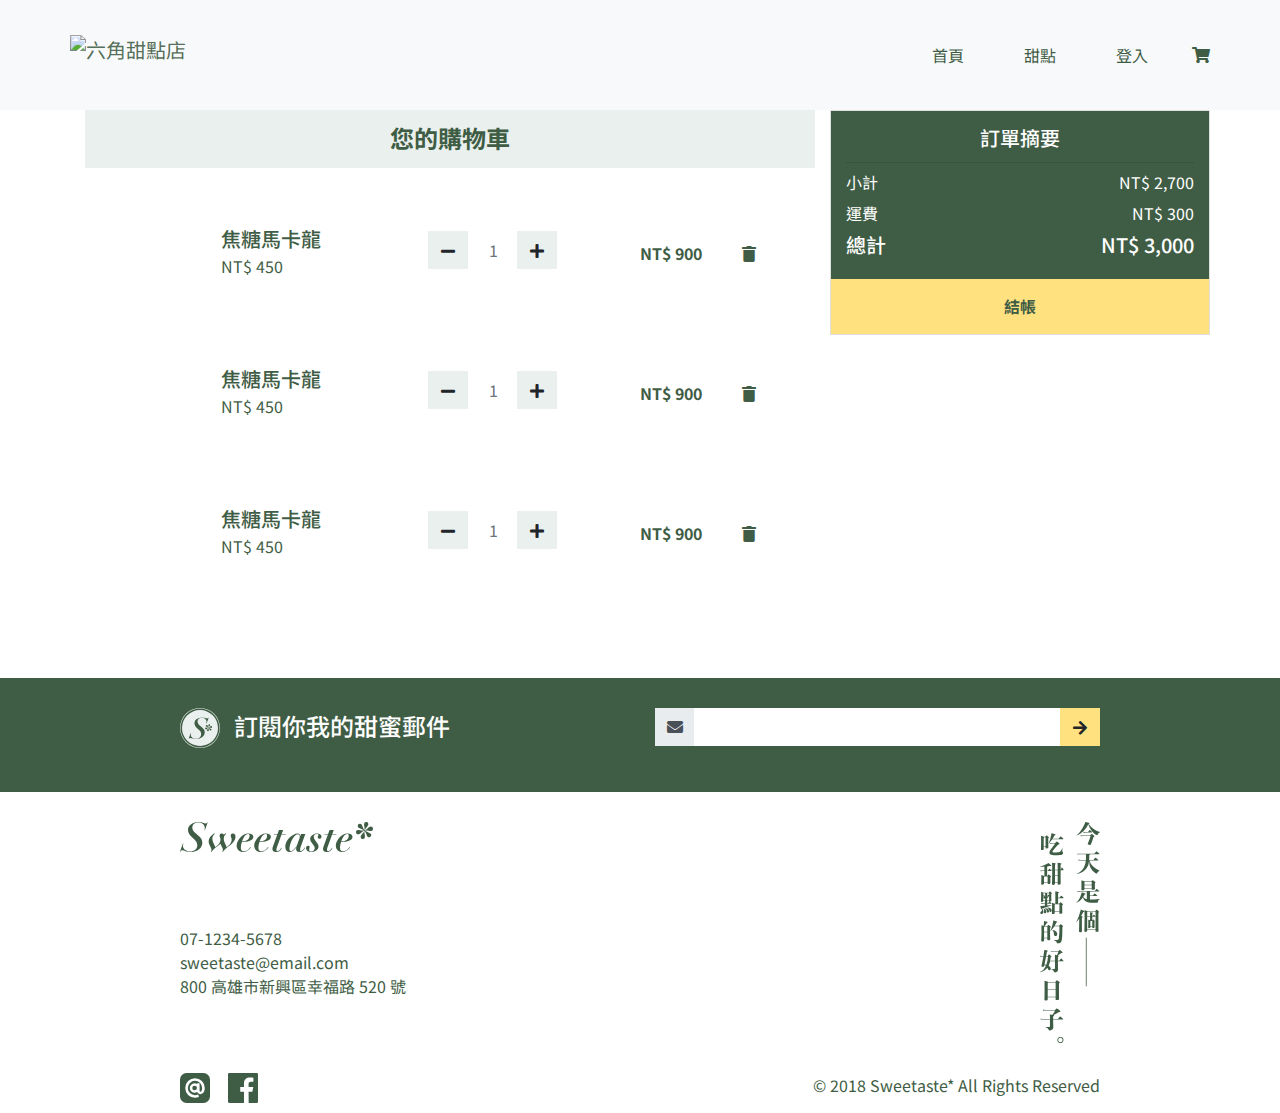
==== cart.html @ ab61f781 "new work" ====
<!DOCTYPE html>
<html lang="en">

<head>
  <meta charset="UTF-8">
  <meta name="viewport" content="width=device-width, initial-scale=1.0">
  <meta http-equiv="X-UA-Compatible" content="ie=edge">
  <title>六角甜點店</title>
  <link rel="stylesheet" href="css/style.css">
  <link rel="stylesheet" href="https://use.fontawesome.com/releases/v5.8.1/css/all.css">
</head>

<body>
  <nav class="navbar navbar-expand-lg navbar-light bg-light">
    <div class="container px-0">
      <h1 class="d-none">六角甜點店</h1>
      <button class="navbar-toggler" type="button" data-toggle="collapse" data-target="#navbarNav"
        aria-controls="navbarNav" aria-expanded="false" aria-label="Toggle navigation">
        <span class="navbar-toggler-icon"></span>
      </button>
      <a class="navbar-brand" href="index.html">
        <img class="d-lg-block d-none" src="https://wcc723.github.io/F2E-PK/images/logo-all-dark.svg" alt="六角甜點店"
          width="220" height="40">
        <img class="d-lg-none" src="img/logo-sm.svg" alt="六角甜點店" height="20">
      </a>
      <a class="text-mainG d-flex align-items-center order-md-1 ml-5" href="cart.html">
        <i class="fas fa-shopping-cart"></i>
      </a>
      <div class="collapse navbar-collapse" id="navbarNav">
        <ul class="navbar-nav ml-auto">
          <li class="nav-item">
            <a class="nav-link" href="index.html">首頁</a>
          </li>
          <li class="nav-item">
            <a class="nav-link" href="dessert.html">甜點</a>
          </li>
          <li class="nav-item">
            <a class="nav-link" href="login.html">登入</a>
          </li>
        </ul>
      </div>
    </div>
  </nav>

  <!-- new thing -->

  <section class="container">
    <div class="row justify-content-center mb-md-60">
      <div class="col-md-8">
        <p class="h4 p-5 bg-mainLight text-mainG text-center"><b>您的購物車</b></p>
        <!-- 商品列 start -->
        <div class="row no-gutters my-30">
          <div class="col-8 col-md-12 col-lg-2">
            <div class="cart-img bgCover" style="background-image: url('https://bit.ly/2zKOP7w');"></div>
          </div>
          <div
            class="col-4 col-md-8 col-lg-6 p-md-5 p-0 flex-wrap flex-md-nowrap d-flex align-items-center justify-content-end justify-content-md-start">
            <div class="mr-md-auto">
              <p class="h5">焦糖馬卡龍</p>
              <p class="m-0">NT$ 450</p>
            </div>
            <div>
              <div class="btn-toolbar mb-3" role="toolbar" aria-label="Toolbar with button groups">
                <div class="btn-group" role="group" aria-label="First group">
                  <button type="button" class="btn btn-mainLight">
                    <i class="fas fa-minus"></i></button>
                  <input type="text" class="form-control text-center" placeholder="1" style="width: 50px;">
                  <button type="button" class="btn btn-mainLight">
                    <i class="fas fa-plus"></i></button>
                </div>
              </div>
            </div>
          </div>
          <div class="col-12 col-md-4 col-lg-4 d-flex justify-content-end justify-content-md-center">
            <div class="row align-items-center">
              <div class="col-12 col-md-9">
                <p class="m-0"><b>NT$ 900</b></p>
              </div>
              <div class="col-md-3 d-none d-md-block">
                <p class="m-0"><i class="fas fa-trash"></i></p>
              </div>
            </div>
          </div>
        </div>
        <!-- 商品列 end -->
        <!-- 商品列 start -->
        <div class="row no-gutters my-30">
          <div class="col-8 col-md-12 col-lg-2">
            <div class="cart-img bgCover" style="background-image: url('https://bit.ly/2zKOP7w');"></div>
          </div>
          <div
            class="col-4 col-md-8 col-lg-6 p-md-5 p-0 flex-wrap flex-md-nowrap d-flex align-items-center justify-content-end justify-content-md-start">
            <div class="mr-md-auto">
              <p class="h5">焦糖馬卡龍</p>
              <p class="m-0">NT$ 450</p>
            </div>
            <div>
              <div class="btn-toolbar mb-3" role="toolbar" aria-label="Toolbar with button groups">
                <div class="btn-group" role="group" aria-label="First group">
                  <button type="button" class="btn btn-mainLight">
                    <i class="fas fa-minus"></i></button>
                  <input type="text" class="form-control text-center" placeholder="1" style="width: 50px;">
                  <button type="button" class="btn btn-mainLight">
                    <i class="fas fa-plus"></i></button>
                </div>
              </div>
            </div>
          </div>
          <div class="col-12 col-md-4 col-lg-4 d-flex justify-content-end justify-content-md-center">
            <div class="row align-items-center">
              <div class="col-12 col-md-9">
                <p class="m-0"><b>NT$ 900</b></p>
              </div>
              <div class="col-md-3 d-none d-md-block">
                <p class="m-0"><i class="fas fa-trash"></i></p>
              </div>
            </div>
          </div>
        </div>
        <!-- 商品列 end -->
        <!-- 商品列 start -->
        <div class="row no-gutters my-30">
          <div class="col-8 col-md-12 col-lg-2">
            <div class="cart-img bgCover" style="background-image: url('https://bit.ly/2zKOP7w');"></div>
          </div>
          <div
            class="col-4 col-md-8 col-lg-6 p-md-5 p-0 flex-wrap flex-md-nowrap d-flex align-items-center justify-content-end justify-content-md-start">
            <div class="mr-md-auto">
              <p class="h5">焦糖馬卡龍</p>
              <p class="m-0">NT$ 450</p>
            </div>
            <div>
              <div class="btn-toolbar mb-3" role="toolbar" aria-label="Toolbar with button groups">
                <div class="btn-group" role="group" aria-label="First group">
                  <button type="button" class="btn btn-mainLight">
                    <i class="fas fa-minus"></i></button>
                  <input type="text" class="form-control text-center" placeholder="1" style="width: 50px;">
                  <button type="button" class="btn btn-mainLight">
                    <i class="fas fa-plus"></i></button>
                </div>
              </div>
            </div>
          </div>
          <div class="col-12 col-md-4 col-lg-4 d-flex justify-content-end justify-content-md-center">
            <div class="row align-items-center">
              <div class="col-12 col-md-9">
                <p class="m-0"><b>NT$ 900</b></p>
              </div>
              <div class="col-md-3 d-none d-md-block">
                <p class="m-0"><i class="fas fa-trash"></i></p>
              </div>
            </div>
          </div>
        </div>
        <!-- 商品列 end -->
      </div>
      <div class="col-md-4 p-0 ">
        <div class="card d-md-block d-none">
          <div class="card-body text-center bg-mainG">
            <h5 class="card-title text-white">訂單摘要</h5>
            <hr>
            <div class="card-text d-flex justify-content-between my-4 text-white">
              <span>小計</span>
              <span>NT$ 2,700</span>
            </div>
            <div class="card-text d-flex justify-content-between my-4 text-white">
              <span>運費</span>
              <span>NT$ 300</span>
            </div>
            <div class="card-text d-flex justify-content-between h5 my-4 text-white">
              <span>總計</span>
              <span>NT$ 3,000</span>
            </div>
          </div>
          <a href="checkout_step1.html" class="btn btn-block btn-mainY text-mainG p-5"><b>結帳</b></a>
        </div>
        <div class="card d-md-none border-light">
          <div class="card-body text-center">
            <h5 class="card-title bg-mainLight p-5">訂單摘要</h5>
            <div class="card-text d-flex justify-content-between my-4 ">
              <span>小計</span>
              <span>NT$ 2,700</span>
            </div>
            <div class="card-text d-flex justify-content-between mt-4 mb-5 ">
              <span>運費</span>
              <span>NT$ 300</span>
            </div>
            <div class="card-text d-flex justify-content-between h5 my-4 ">
              <span>總計</span>
              <span>NT$ 3,000</span>
            </div>
          </div>
          <a href="checkout_step1.html" class="btn btn-mainY p-5">
            <span class="text-mainG h4">結帳</span></a>
        </div>
      </div>
    </div>
  </section>

  <!-- new thing -->

  <section class="bg-mainG py-30">
    <div class="container">
      <div class="row justify-content-center">
        <div class="col-md-5 d-flex align-items-center justify-content-center justify-content-md-start mb-5">
          <img src="img/logo-light.svg" alt="" style="width: 40px;">
          <span class="text-white h4 ml-5">訂閱你我的甜蜜郵件</span>
        </div>
        <div class="col-md-5">
          <div class="input-group mb-3">
            <div class="input-group-prepend">
              <span class="input-group-text" id="basic-addon1">
                <i class="fas fa-envelope"></i>
              </span>
            </div>
            <input type="text" class="form-control">
            <div class="input-group-append">
              <button class="btn btn-mainY" type="button">
                <i class="fas fa-arrow-right"></i>
              </button>
            </div>
          </div>
        </div>
      </div>
    </div>
  </section>
  <footer>
    <div class="container">
      <div class="row py-30 justify-content-center">
        <div class="col-md-5">
          <a href="index.html">
            <img class="mb-60" src="img/footer-lg-dark.svg" alt="" style="height: 30px;">
          </a>
          <ul class="list-unstyled mt-5">
            <li>07-1234-5678</li>
            <li><a href="mailto:sweetaste@email.com" style="color: #3F5D45;">sweetaste@email.com</a></li>
            <li>800 高雄市新興區幸福路 520 號</li>
          </ul>
        </div>
        <div class="col-md-5 d-md-flex d-none justify-content-end ">
          <img src="img/today.svg" alt="" style="width: 60px;">
        </div>
      </div>
      <div class="row justify-content-center">
        <div class="col-md-5">
          <span>
            <img class="mr-5" src="img/ic-line@.svg" alt="" style="width: 30px;">
            <img src="img/ic-facebook.svg" alt="" style="width: 30px;">
          </span>
        </div>
        <div class="col-md-5 d-flex justify-content-md-end">
          <p>© 2018 Sweetaste* All Rights Reserved</p>
        </div>
      </div>
    </div>
  </footer>

  <!-- javescript -->
  <script src="https://cdnjs.cloudflare.com/ajax/libs/jquery/3.3.1/jquery.js"></script>
  </script>
  <script src="https://cdnjs.cloudflare.com/ajax/libs/popper.js/1.14.6/umd/popper.min.js"
    integrity="sha384-wHAiFfRlMFy6i5SRaxvfOCifBUQy1xHdJ/yoi7FRNXMRBu5WHdZYu1hA6ZOblgut" crossorigin="anonymous">
  </script>
  <script src="https://stackpath.bootstrapcdn.com/bootstrap/4.2.1/js/bootstrap.min.js"
    integrity="sha384-B0UglyR+jN6CkvvICOB2joaf5I4l3gm9GU6Hc1og6Ls7i6U/mkkaduKaBhlAXv9k" crossorigin="anonymous">
  </script>
  <script src="js/all.js"></script>
</body>

</html>
---- css/style.css ----
@import url("https://fonts.googleapis.com/css?family=Noto+Sans+TC");
header .banner {
  height: 496px;
}

header .banner-menu {
  margin-top: -90px;
}

header .banner-menu a {
  height: 250px;
  position: relative;
  z-index: 2;
  -webkit-writing-mode: vertical-lr;
  -ms-writing-mode: tb-lr;
  writing-mode: vertical-lr;
  overflow: hidden;
  -webkit-transition: color 0.3s;
  transition: color 0.3s;
}

header .banner-menu a:hover, header .banner-menu a:focus {
  color: #3F5D45;
}

header .banner-menu a span {
  letter-spacing: 10px;
}

header .banner-menu a .banner-menu-bg {
  position: absolute;
  top: 0;
  left: 0;
  bottom: 0;
  right: 0;
  z-index: -1;
  background-color: rgba(63, 93, 69, 0.8);
  -webkit-transition: background-color 0.3s;
  transition: background-color 0.3s;
}

header .banner-menu a .banner-menu-bg:hover, header .banner-menu a .banner-menu-bg:focus {
  background-color: rgba(255, 225, 128, 0.8);
}

header .banner-menu a .banner-menu-img {
  position: absolute;
  top: 0;
  left: 0;
  bottom: 0;
  right: 0;
  z-index: -2;
  -webkit-filter: blur(5px);
          filter: blur(5px);
  -webkit-transition: -webkit-filter 0.3s;
  transition: -webkit-filter 0.3s;
  transition: filter 0.3s;
  transition: filter 0.3s, -webkit-filter 0.3s;
}

header .banner-menu a .banner-menu-img:hover, header .banner-menu a .banner-menu-img:focus {
  -webkit-filter: blur(0);
          filter: blur(0);
}

@media (min-width: 768px) {
  .whyChoice .textSet {
    -webkit-writing-mode: vertical-rl;
    -ms-writing-mode: tb-rl;
    writing-mode: vertical-rl;
  }
}

.whyChoice .textSet {
  line-height: 2;
  color: #8DA291;
}

@media (min-width: 768px) {
  .whyChoice .moveSet-img {
    margin-top: -24px;
    margin-bottom: -24px;
  }
}

.whyChoice .moveSet-img {
  min-height: 250px;
}

.item-card .item-img {
  height: 350px;
  position: relative;
}

.item-card .item-img .item-img-best {
  -webkit-writing-mode: vertical-rl;
  -ms-writing-mode: tb-rl;
  writing-mode: vertical-rl;
  letter-spacing: 3px;
}

.item-card .item-img .item-img-love-checkbox {
  position: absolute;
  top: 10px;
  right: 10px;
}

.item-card .item-img .item-img-love-checkbox .item-img-love {
  cursor: pointer;
}

.item-card .item-img .item-img-love-checkbox .item-img-love .fas-love,
.item-card .item-img .item-img-love-checkbox .item-img-love .item-img-love-check {
  display: none;
}

.item-card .item-img .item-img-love-checkbox .item-img-love .item-img-love-check:checked ~ .far-love {
  display: none;
}

.item-card .item-img .item-img-love-checkbox .item-img-love .item-img-love-check:checked ~ .fas-love {
  display: block;
}

.banner {
  min-height: 496px;
}

@media (min-width: 768px) {
  .btnSet {
    border: 1px solid #ccc !important;
  }
}

.cart-img {
  height: 110px;
  min-width: 110px;
}

.stepLine {
  position: relative;
}

.stepLine::after {
  content: '';
  position: absolute;
  top: 50%;
  left: 0;
  right: 0;
  border: 1px solid #fff;
}

.stepLine .stepDot {
  background-color: #3F5D45;
  z-index: 1;
  border-radius: 50px;
  color: #fff;
  overflow: hidden;
}

.stepLineDark {
  position: relative;
}

.stepLineDark::after {
  content: '';
  position: absolute;
  top: 50%;
  left: 0;
  right: 0;
  border: 1px solid #3F5D45;
}

.stepLineDark .stepDotDark {
  background-color: #fff;
  z-index: 1;
  border-radius: 50px;
  color: #3F5D45;
  overflow: hidden;
}

/*!
 * Bootstrap v4.3.1 (https://getbootstrap.com/)
 * Copyright 2011-2019 The Bootstrap Authors
 * Copyright 2011-2019 Twitter, Inc.
 * Licensed under MIT (https://github.com/twbs/bootstrap/blob/master/LICENSE)
 */
:root {
  --blue: #007bff;
  --indigo: #6610f2;
  --purple: #6f42c1;
  --pink: #e83e8c;
  --red: #dc3545;
  --orange: #fd7e14;
  --yellow: #ffc107;
  --green: #28a745;
  --teal: #20c997;
  --cyan: #17a2b8;
  --white: #fff;
  --gray: #6c757d;
  --gray-dark: #343a40;
  --mainG: #3F5D45;
  --mainY: #FFE180;
  --mainDark: #8DA291;
  --mainLight: #EAF0ED;
  --primary: #007bff;
  --secondary: #6c757d;
  --success: #28a745;
  --info: #17a2b8;
  --warning: #ffc107;
  --danger: #dc3545;
  --light: #f8f9fa;
  --dark: #343a40;
  --mainG: #3F5D45;
  --mainY: #FFE180;
  --mainDark: #8DA291;
  --mainLight: #EAF0ED;
  --breakpoint-xs: 0;
  --breakpoint-sm: 576px;
  --breakpoint-md: 768px;
  --breakpoint-lg: 992px;
  --breakpoint-xl: 1200px;
  --font-family-sans-serif: -apple-system, BlinkMacSystemFont, "Segoe UI", Roboto, "Helvetica Neue", Arial, "Noto Sans", sans-serif, "Apple Color Emoji", "Segoe UI Emoji", "Segoe UI Symbol", "Noto Color Emoji";
  --font-family-monospace: SFMono-Regular, Menlo, Monaco, Consolas, "Liberation Mono", "Courier New", monospace;
}

*,
*::before,
*::after {
  -webkit-box-sizing: border-box;
          box-sizing: border-box;
}

html {
  font-family: sans-serif;
  line-height: 1.15;
  -webkit-text-size-adjust: 100%;
  -webkit-tap-highlight-color: rgba(0, 0, 0, 0);
}

article, aside, figcaption, figure, footer, header, hgroup, main, nav, section {
  display: block;
}

body {
  margin: 0;
  font-family: -apple-system, BlinkMacSystemFont, "Segoe UI", Roboto, "Helvetica Neue", Arial, "Noto Sans", sans-serif, "Apple Color Emoji", "Segoe UI Emoji", "Segoe UI Symbol", "Noto Color Emoji";
  font-size: 1rem;
  font-weight: 400;
  line-height: 1.5;
  color: #3F5D45;
  text-align: left;
  background-color: #fff;
}

[tabindex="-1"]:focus:not(:focus-visible) {
  outline: 0 !important;
}

hr {
  -webkit-box-sizing: content-box;
          box-sizing: content-box;
  height: 0;
  overflow: visible;
}

h1, h2, h3, h4, h5, h6 {
  margin-top: 0;
  margin-bottom: 0.15rem;
}

p {
  margin-top: 0;
  margin-bottom: 1rem;
}

abbr[title],
abbr[data-original-title] {
  text-decoration: underline;
  -webkit-text-decoration: underline dotted;
          text-decoration: underline dotted;
  cursor: help;
  border-bottom: 0;
  text-decoration-skip-ink: none;
}

address {
  margin-bottom: 1rem;
  font-style: normal;
  line-height: inherit;
}

ol,
ul,
dl {
  margin-top: 0;
  margin-bottom: 1rem;
}

ol ol,
ul ul,
ol ul,
ul ol {
  margin-bottom: 0;
}

dt {
  font-weight: 700;
}

dd {
  margin-bottom: .5rem;
  margin-left: 0;
}

blockquote {
  margin: 0 0 1rem;
}

b,
strong {
  font-weight: bolder;
}

small {
  font-size: 80%;
}

sub,
sup {
  position: relative;
  font-size: 75%;
  line-height: 0;
  vertical-align: baseline;
}

sub {
  bottom: -.25em;
}

sup {
  top: -.5em;
}

a {
  color: #007bff;
  text-decoration: none;
  background-color: transparent;
}

a:hover {
  color: #0056b3;
  text-decoration: none;
}

a:not([href]):not([tabindex]) {
  color: inherit;
  text-decoration: none;
}

a:not([href]):not([tabindex]):hover, a:not([href]):not([tabindex]):focus {
  color: inherit;
  text-decoration: none;
}

a:not([href]):not([tabindex]):focus {
  outline: 0;
}

pre,
code,
kbd,
samp {
  font-family: SFMono-Regular, Menlo, Monaco, Consolas, "Liberation Mono", "Courier New", monospace;
  font-size: 1em;
}

pre {
  margin-top: 0;
  margin-bottom: 1rem;
  overflow: auto;
}

figure {
  margin: 0 0 1rem;
}

img {
  vertical-align: middle;
  border-style: none;
}

svg {
  overflow: hidden;
  vertical-align: middle;
}

table {
  border-collapse: collapse;
}

caption {
  padding-top: 0.75rem;
  padding-bottom: 0.75rem;
  color: #6c757d;
  text-align: left;
  caption-side: bottom;
}

th {
  text-align: inherit;
}

label {
  display: inline-block;
  margin-bottom: 0.5rem;
}

button {
  border-radius: 0;
}

button:focus {
  outline: 1px dotted;
  outline: 5px auto -webkit-focus-ring-color;
}

input,
button,
select,
optgroup,
textarea {
  margin: 0;
  font-family: inherit;
  font-size: inherit;
  line-height: inherit;
}

button,
input {
  overflow: visible;
}

button,
select {
  text-transform: none;
}

select {
  word-wrap: normal;
}

button,
[type="button"],
[type="reset"],
[type="submit"] {
  -webkit-appearance: button;
}

button:not(:disabled),
[type="button"]:not(:disabled),
[type="reset"]:not(:disabled),
[type="submit"]:not(:disabled) {
  cursor: pointer;
}

button::-moz-focus-inner,
[type="button"]::-moz-focus-inner,
[type="reset"]::-moz-focus-inner,
[type="submit"]::-moz-focus-inner {
  padding: 0;
  border-style: none;
}

input[type="radio"],
input[type="checkbox"] {
  -webkit-box-sizing: border-box;
          box-sizing: border-box;
  padding: 0;
}

input[type="date"],
input[type="time"],
input[type="datetime-local"],
input[type="month"] {
  -webkit-appearance: listbox;
}

textarea {
  overflow: auto;
  resize: vertical;
}

fieldset {
  min-width: 0;
  padding: 0;
  margin: 0;
  border: 0;
}

legend {
  display: block;
  width: 100%;
  max-width: 100%;
  padding: 0;
  margin-bottom: .5rem;
  font-size: 1.5rem;
  line-height: inherit;
  color: inherit;
  white-space: normal;
}

progress {
  vertical-align: baseline;
}

[type="number"]::-webkit-inner-spin-button,
[type="number"]::-webkit-outer-spin-button {
  height: auto;
}

[type="search"] {
  outline-offset: -2px;
  -webkit-appearance: none;
}

[type="search"]::-webkit-search-decoration {
  -webkit-appearance: none;
}

::-webkit-file-upload-button {
  font: inherit;
  -webkit-appearance: button;
}

output {
  display: inline-block;
}

summary {
  display: list-item;
  cursor: pointer;
}

template {
  display: none;
}

[hidden] {
  display: none !important;
}

h1, h2, h3, h4, h5, h6,
.h1, .h2, .h3, .h4, .h5, .h6 {
  margin-bottom: 0.15rem;
  font-weight: 500;
  line-height: 1.2;
}

h1, .h1 {
  font-size: 2.5rem;
}

h2, .h2 {
  font-size: 2rem;
}

h3, .h3 {
  font-size: 1.75rem;
}

h4, .h4 {
  font-size: 1.5rem;
}

h5, .h5 {
  font-size: 1.25rem;
}

h6, .h6 {
  font-size: 1rem;
}

.lead {
  font-size: 1.25rem;
  font-weight: 300;
}

.display-1 {
  font-size: 6rem;
  font-weight: 300;
  line-height: 1.2;
}

.display-2 {
  font-size: 5.5rem;
  font-weight: 300;
  line-height: 1.2;
}

.display-3 {
  font-size: 4.5rem;
  font-weight: 300;
  line-height: 1.2;
}

.display-4 {
  font-size: 3.5rem;
  font-weight: 300;
  line-height: 1.2;
}

hr {
  margin-top: 0.3rem;
  margin-bottom: 0.3rem;
  border: 0;
  border-top: 1px solid rgba(0, 0, 0, 0.1);
}

small,
.small {
  font-size: 80%;
  font-weight: 400;
}

mark,
.mark {
  padding: 0.2em;
  background-color: #fcf8e3;
}

.list-unstyled {
  padding-left: 0;
  list-style: none;
}

.list-inline {
  padding-left: 0;
  list-style: none;
}

.list-inline-item {
  display: inline-block;
}

.list-inline-item:not(:last-child) {
  margin-right: 0.5rem;
}

.initialism {
  font-size: 90%;
  text-transform: uppercase;
}

.blockquote {
  margin-bottom: 0.3rem;
  font-size: 1.25rem;
}

.blockquote-footer {
  display: block;
  font-size: 80%;
  color: #6c757d;
}

.blockquote-footer::before {
  content: "\2014\00A0";
}

.img-fluid {
  max-width: 100%;
  height: auto;
}

.img-thumbnail {
  padding: 0.25rem;
  background-color: #fff;
  border: 1px solid #dee2e6;
  border-radius: 0.25rem;
  max-width: 100%;
  height: auto;
}

.figure {
  display: inline-block;
}

.figure-img {
  margin-bottom: 0.15rem;
  line-height: 1;
}

.figure-caption {
  font-size: 90%;
  color: #6c757d;
}

code {
  font-size: 87.5%;
  color: #e83e8c;
  word-break: break-word;
}

a > code {
  color: inherit;
}

kbd {
  padding: 0.2rem 0.4rem;
  font-size: 87.5%;
  color: #fff;
  background-color: #212529;
  border-radius: 0.2rem;
}

kbd kbd {
  padding: 0;
  font-size: 100%;
  font-weight: 700;
}

pre {
  display: block;
  font-size: 87.5%;
  color: #212529;
}

pre code {
  font-size: inherit;
  color: inherit;
  word-break: normal;
}

.pre-scrollable {
  max-height: 340px;
  overflow-y: scroll;
}

.container {
  width: 100%;
  padding-right: 15px;
  padding-left: 15px;
  margin-right: auto;
  margin-left: auto;
}

@media (min-width: 576px) {
  .container {
    max-width: 540px;
  }
}

@media (min-width: 768px) {
  .container {
    max-width: 720px;
  }
}

@media (min-width: 992px) {
  .container {
    max-width: 960px;
  }
}

@media (min-width: 1200px) {
  .container {
    max-width: 1140px;
  }
}

.container-fluid {
  width: 100%;
  padding-right: 15px;
  padding-left: 15px;
  margin-right: auto;
  margin-left: auto;
}

.row {
  display: -webkit-box;
  display: -ms-flexbox;
  display: flex;
  -ms-flex-wrap: wrap;
      flex-wrap: wrap;
  margin-right: -15px;
  margin-left: -15px;
}

.no-gutters {
  margin-right: 0;
  margin-left: 0;
}

.no-gutters > .col,
.no-gutters > [class*="col-"] {
  padding-right: 0;
  padding-left: 0;
}

.col-1, .col-2, .col-3, .col-4, .col-5, .col-6, .col-7, .col-8, .col-9, .col-10, .col-11, .col-12, .col,
.col-auto, .col-sm-1, .col-sm-2, .col-sm-3, .col-sm-4, .col-sm-5, .col-sm-6, .col-sm-7, .col-sm-8, .col-sm-9, .col-sm-10, .col-sm-11, .col-sm-12, .col-sm,
.col-sm-auto, .col-md-1, .col-md-2, .col-md-3, .col-md-4, .col-md-5, .col-md-6, .col-md-7, .col-md-8, .col-md-9, .col-md-10, .col-md-11, .col-md-12, .col-md,
.col-md-auto, .col-lg-1, .col-lg-2, .col-lg-3, .col-lg-4, .col-lg-5, .col-lg-6, .col-lg-7, .col-lg-8, .col-lg-9, .col-lg-10, .col-lg-11, .col-lg-12, .col-lg,
.col-lg-auto, .col-xl-1, .col-xl-2, .col-xl-3, .col-xl-4, .col-xl-5, .col-xl-6, .col-xl-7, .col-xl-8, .col-xl-9, .col-xl-10, .col-xl-11, .col-xl-12, .col-xl,
.col-xl-auto {
  position: relative;
  width: 100%;
  padding-right: 15px;
  padding-left: 15px;
}

.col {
  -ms-flex-preferred-size: 0;
      flex-basis: 0;
  -webkit-box-flex: 1;
      -ms-flex-positive: 1;
          flex-grow: 1;
  max-width: 100%;
}

.col-auto {
  -webkit-box-flex: 0;
      -ms-flex: 0 0 auto;
          flex: 0 0 auto;
  width: auto;
  max-width: 100%;
}

.col-1 {
  -webkit-box-flex: 0;
      -ms-flex: 0 0 8.33333%;
          flex: 0 0 8.33333%;
  max-width: 8.33333%;
}

.col-2 {
  -webkit-box-flex: 0;
      -ms-flex: 0 0 16.66667%;
          flex: 0 0 16.66667%;
  max-width: 16.66667%;
}

.col-3 {
  -webkit-box-flex: 0;
      -ms-flex: 0 0 25%;
          flex: 0 0 25%;
  max-width: 25%;
}

.col-4 {
  -webkit-box-flex: 0;
      -ms-flex: 0 0 33.33333%;
          flex: 0 0 33.33333%;
  max-width: 33.33333%;
}

.col-5 {
  -webkit-box-flex: 0;
      -ms-flex: 0 0 41.66667%;
          flex: 0 0 41.66667%;
  max-width: 41.66667%;
}

.col-6 {
  -webkit-box-flex: 0;
      -ms-flex: 0 0 50%;
          flex: 0 0 50%;
  max-width: 50%;
}

.col-7 {
  -webkit-box-flex: 0;
      -ms-flex: 0 0 58.33333%;
          flex: 0 0 58.33333%;
  max-width: 58.33333%;
}

.col-8 {
  -webkit-box-flex: 0;
      -ms-flex: 0 0 66.66667%;
          flex: 0 0 66.66667%;
  max-width: 66.66667%;
}

.col-9 {
  -webkit-box-flex: 0;
      -ms-flex: 0 0 75%;
          flex: 0 0 75%;
  max-width: 75%;
}

.col-10 {
  -webkit-box-flex: 0;
      -ms-flex: 0 0 83.33333%;
          flex: 0 0 83.33333%;
  max-width: 83.33333%;
}

.col-11 {
  -webkit-box-flex: 0;
      -ms-flex: 0 0 91.66667%;
          flex: 0 0 91.66667%;
  max-width: 91.66667%;
}

.col-12 {
  -webkit-box-flex: 0;
      -ms-flex: 0 0 100%;
          flex: 0 0 100%;
  max-width: 100%;
}

.order-first {
  -webkit-box-ordinal-group: 0;
      -ms-flex-order: -1;
          order: -1;
}

.order-last {
  -webkit-box-ordinal-group: 14;
      -ms-flex-order: 13;
          order: 13;
}

.order-0 {
  -webkit-box-ordinal-group: 1;
      -ms-flex-order: 0;
          order: 0;
}

.order-1 {
  -webkit-box-ordinal-group: 2;
      -ms-flex-order: 1;
          order: 1;
}

.order-2 {
  -webkit-box-ordinal-group: 3;
      -ms-flex-order: 2;
          order: 2;
}

.order-3 {
  -webkit-box-ordinal-group: 4;
      -ms-flex-order: 3;
          order: 3;
}

.order-4 {
  -webkit-box-ordinal-group: 5;
      -ms-flex-order: 4;
          order: 4;
}

.order-5 {
  -webkit-box-ordinal-group: 6;
      -ms-flex-order: 5;
          order: 5;
}

.order-6 {
  -webkit-box-ordinal-group: 7;
      -ms-flex-order: 6;
          order: 6;
}

.order-7 {
  -webkit-box-ordinal-group: 8;
      -ms-flex-order: 7;
          order: 7;
}

.order-8 {
  -webkit-box-ordinal-group: 9;
      -ms-flex-order: 8;
          order: 8;
}

.order-9 {
  -webkit-box-ordinal-group: 10;
      -ms-flex-order: 9;
          order: 9;
}

.order-10 {
  -webkit-box-ordinal-group: 11;
      -ms-flex-order: 10;
          order: 10;
}

.order-11 {
  -webkit-box-ordinal-group: 12;
      -ms-flex-order: 11;
          order: 11;
}

.order-12 {
  -webkit-box-ordinal-group: 13;
      -ms-flex-order: 12;
          order: 12;
}

.offset-1 {
  margin-left: 8.33333%;
}

.offset-2 {
  margin-left: 16.66667%;
}

.offset-3 {
  margin-left: 25%;
}

.offset-4 {
  margin-left: 33.33333%;
}

.offset-5 {
  margin-left: 41.66667%;
}

.offset-6 {
  margin-left: 50%;
}

.offset-7 {
  margin-left: 58.33333%;
}

.offset-8 {
  margin-left: 66.66667%;
}

.offset-9 {
  margin-left: 75%;
}

.offset-10 {
  margin-left: 83.33333%;
}

.offset-11 {
  margin-left: 91.66667%;
}

@media (min-width: 576px) {
  .col-sm {
    -ms-flex-preferred-size: 0;
        flex-basis: 0;
    -webkit-box-flex: 1;
        -ms-flex-positive: 1;
            flex-grow: 1;
    max-width: 100%;
  }
  .col-sm-auto {
    -webkit-box-flex: 0;
        -ms-flex: 0 0 auto;
            flex: 0 0 auto;
    width: auto;
    max-width: 100%;
  }
  .col-sm-1 {
    -webkit-box-flex: 0;
        -ms-flex: 0 0 8.33333%;
            flex: 0 0 8.33333%;
    max-width: 8.33333%;
  }
  .col-sm-2 {
    -webkit-box-flex: 0;
        -ms-flex: 0 0 16.66667%;
            flex: 0 0 16.66667%;
    max-width: 16.66667%;
  }
  .col-sm-3 {
    -webkit-box-flex: 0;
        -ms-flex: 0 0 25%;
            flex: 0 0 25%;
    max-width: 25%;
  }
  .col-sm-4 {
    -webkit-box-flex: 0;
        -ms-flex: 0 0 33.33333%;
            flex: 0 0 33.33333%;
    max-width: 33.33333%;
  }
  .col-sm-5 {
    -webkit-box-flex: 0;
        -ms-flex: 0 0 41.66667%;
            flex: 0 0 41.66667%;
    max-width: 41.66667%;
  }
  .col-sm-6 {
    -webkit-box-flex: 0;
        -ms-flex: 0 0 50%;
            flex: 0 0 50%;
    max-width: 50%;
  }
  .col-sm-7 {
    -webkit-box-flex: 0;
        -ms-flex: 0 0 58.33333%;
            flex: 0 0 58.33333%;
    max-width: 58.33333%;
  }
  .col-sm-8 {
    -webkit-box-flex: 0;
        -ms-flex: 0 0 66.66667%;
            flex: 0 0 66.66667%;
    max-width: 66.66667%;
  }
  .col-sm-9 {
    -webkit-box-flex: 0;
        -ms-flex: 0 0 75%;
            flex: 0 0 75%;
    max-width: 75%;
  }
  .col-sm-10 {
    -webkit-box-flex: 0;
        -ms-flex: 0 0 83.33333%;
            flex: 0 0 83.33333%;
    max-width: 83.33333%;
  }
  .col-sm-11 {
    -webkit-box-flex: 0;
        -ms-flex: 0 0 91.66667%;
            flex: 0 0 91.66667%;
    max-width: 91.66667%;
  }
  .col-sm-12 {
    -webkit-box-flex: 0;
        -ms-flex: 0 0 100%;
            flex: 0 0 100%;
    max-width: 100%;
  }
  .order-sm-first {
    -webkit-box-ordinal-group: 0;
        -ms-flex-order: -1;
            order: -1;
  }
  .order-sm-last {
    -webkit-box-ordinal-group: 14;
        -ms-flex-order: 13;
            order: 13;
  }
  .order-sm-0 {
    -webkit-box-ordinal-group: 1;
        -ms-flex-order: 0;
            order: 0;
  }
  .order-sm-1 {
    -webkit-box-ordinal-group: 2;
        -ms-flex-order: 1;
            order: 1;
  }
  .order-sm-2 {
    -webkit-box-ordinal-group: 3;
        -ms-flex-order: 2;
            order: 2;
  }
  .order-sm-3 {
    -webkit-box-ordinal-group: 4;
        -ms-flex-order: 3;
            order: 3;
  }
  .order-sm-4 {
    -webkit-box-ordinal-group: 5;
        -ms-flex-order: 4;
            order: 4;
  }
  .order-sm-5 {
    -webkit-box-ordinal-group: 6;
        -ms-flex-order: 5;
            order: 5;
  }
  .order-sm-6 {
    -webkit-box-ordinal-group: 7;
        -ms-flex-order: 6;
            order: 6;
  }
  .order-sm-7 {
    -webkit-box-ordinal-group: 8;
        -ms-flex-order: 7;
            order: 7;
  }
  .order-sm-8 {
    -webkit-box-ordinal-group: 9;
        -ms-flex-order: 8;
            order: 8;
  }
  .order-sm-9 {
    -webkit-box-ordinal-group: 10;
        -ms-flex-order: 9;
            order: 9;
  }
  .order-sm-10 {
    -webkit-box-ordinal-group: 11;
        -ms-flex-order: 10;
            order: 10;
  }
  .order-sm-11 {
    -webkit-box-ordinal-group: 12;
        -ms-flex-order: 11;
            order: 11;
  }
  .order-sm-12 {
    -webkit-box-ordinal-group: 13;
        -ms-flex-order: 12;
            order: 12;
  }
  .offset-sm-0 {
    margin-left: 0;
  }
  .offset-sm-1 {
    margin-left: 8.33333%;
  }
  .offset-sm-2 {
    margin-left: 16.66667%;
  }
  .offset-sm-3 {
    margin-left: 25%;
  }
  .offset-sm-4 {
    margin-left: 33.33333%;
  }
  .offset-sm-5 {
    margin-left: 41.66667%;
  }
  .offset-sm-6 {
    margin-left: 50%;
  }
  .offset-sm-7 {
    margin-left: 58.33333%;
  }
  .offset-sm-8 {
    margin-left: 66.66667%;
  }
  .offset-sm-9 {
    margin-left: 75%;
  }
  .offset-sm-10 {
    margin-left: 83.33333%;
  }
  .offset-sm-11 {
    margin-left: 91.66667%;
  }
}

@media (min-width: 768px) {
  .col-md {
    -ms-flex-preferred-size: 0;
        flex-basis: 0;
    -webkit-box-flex: 1;
        -ms-flex-positive: 1;
            flex-grow: 1;
    max-width: 100%;
  }
  .col-md-auto {
    -webkit-box-flex: 0;
        -ms-flex: 0 0 auto;
            flex: 0 0 auto;
    width: auto;
    max-width: 100%;
  }
  .col-md-1 {
    -webkit-box-flex: 0;
        -ms-flex: 0 0 8.33333%;
            flex: 0 0 8.33333%;
    max-width: 8.33333%;
  }
  .col-md-2 {
    -webkit-box-flex: 0;
        -ms-flex: 0 0 16.66667%;
            flex: 0 0 16.66667%;
    max-width: 16.66667%;
  }
  .col-md-3 {
    -webkit-box-flex: 0;
        -ms-flex: 0 0 25%;
            flex: 0 0 25%;
    max-width: 25%;
  }
  .col-md-4 {
    -webkit-box-flex: 0;
        -ms-flex: 0 0 33.33333%;
            flex: 0 0 33.33333%;
    max-width: 33.33333%;
  }
  .col-md-5 {
    -webkit-box-flex: 0;
        -ms-flex: 0 0 41.66667%;
            flex: 0 0 41.66667%;
    max-width: 41.66667%;
  }
  .col-md-6 {
    -webkit-box-flex: 0;
        -ms-flex: 0 0 50%;
            flex: 0 0 50%;
    max-width: 50%;
  }
  .col-md-7 {
    -webkit-box-flex: 0;
        -ms-flex: 0 0 58.33333%;
            flex: 0 0 58.33333%;
    max-width: 58.33333%;
  }
  .col-md-8 {
    -webkit-box-flex: 0;
        -ms-flex: 0 0 66.66667%;
            flex: 0 0 66.66667%;
    max-width: 66.66667%;
  }
  .col-md-9 {
    -webkit-box-flex: 0;
        -ms-flex: 0 0 75%;
            flex: 0 0 75%;
    max-width: 75%;
  }
  .col-md-10 {
    -webkit-box-flex: 0;
        -ms-flex: 0 0 83.33333%;
            flex: 0 0 83.33333%;
    max-width: 83.33333%;
  }
  .col-md-11 {
    -webkit-box-flex: 0;
        -ms-flex: 0 0 91.66667%;
            flex: 0 0 91.66667%;
    max-width: 91.66667%;
  }
  .col-md-12 {
    -webkit-box-flex: 0;
        -ms-flex: 0 0 100%;
            flex: 0 0 100%;
    max-width: 100%;
  }
  .order-md-first {
    -webkit-box-ordinal-group: 0;
        -ms-flex-order: -1;
            order: -1;
  }
  .order-md-last {
    -webkit-box-ordinal-group: 14;
        -ms-flex-order: 13;
            order: 13;
  }
  .order-md-0 {
    -webkit-box-ordinal-group: 1;
        -ms-flex-order: 0;
            order: 0;
  }
  .order-md-1 {
    -webkit-box-ordinal-group: 2;
        -ms-flex-order: 1;
            order: 1;
  }
  .order-md-2 {
    -webkit-box-ordinal-group: 3;
        -ms-flex-order: 2;
            order: 2;
  }
  .order-md-3 {
    -webkit-box-ordinal-group: 4;
        -ms-flex-order: 3;
            order: 3;
  }
  .order-md-4 {
    -webkit-box-ordinal-group: 5;
        -ms-flex-order: 4;
            order: 4;
  }
  .order-md-5 {
    -webkit-box-ordinal-group: 6;
        -ms-flex-order: 5;
            order: 5;
  }
  .order-md-6 {
    -webkit-box-ordinal-group: 7;
        -ms-flex-order: 6;
            order: 6;
  }
  .order-md-7 {
    -webkit-box-ordinal-group: 8;
        -ms-flex-order: 7;
            order: 7;
  }
  .order-md-8 {
    -webkit-box-ordinal-group: 9;
        -ms-flex-order: 8;
            order: 8;
  }
  .order-md-9 {
    -webkit-box-ordinal-group: 10;
        -ms-flex-order: 9;
            order: 9;
  }
  .order-md-10 {
    -webkit-box-ordinal-group: 11;
        -ms-flex-order: 10;
            order: 10;
  }
  .order-md-11 {
    -webkit-box-ordinal-group: 12;
        -ms-flex-order: 11;
            order: 11;
  }
  .order-md-12 {
    -webkit-box-ordinal-group: 13;
        -ms-flex-order: 12;
            order: 12;
  }
  .offset-md-0 {
    margin-left: 0;
  }
  .offset-md-1 {
    margin-left: 8.33333%;
  }
  .offset-md-2 {
    margin-left: 16.66667%;
  }
  .offset-md-3 {
    margin-left: 25%;
  }
  .offset-md-4 {
    margin-left: 33.33333%;
  }
  .offset-md-5 {
    margin-left: 41.66667%;
  }
  .offset-md-6 {
    margin-left: 50%;
  }
  .offset-md-7 {
    margin-left: 58.33333%;
  }
  .offset-md-8 {
    margin-left: 66.66667%;
  }
  .offset-md-9 {
    margin-left: 75%;
  }
  .offset-md-10 {
    margin-left: 83.33333%;
  }
  .offset-md-11 {
    margin-left: 91.66667%;
  }
}

@media (min-width: 992px) {
  .col-lg {
    -ms-flex-preferred-size: 0;
        flex-basis: 0;
    -webkit-box-flex: 1;
        -ms-flex-positive: 1;
            flex-grow: 1;
    max-width: 100%;
  }
  .col-lg-auto {
    -webkit-box-flex: 0;
        -ms-flex: 0 0 auto;
            flex: 0 0 auto;
    width: auto;
    max-width: 100%;
  }
  .col-lg-1 {
    -webkit-box-flex: 0;
        -ms-flex: 0 0 8.33333%;
            flex: 0 0 8.33333%;
    max-width: 8.33333%;
  }
  .col-lg-2 {
    -webkit-box-flex: 0;
        -ms-flex: 0 0 16.66667%;
            flex: 0 0 16.66667%;
    max-width: 16.66667%;
  }
  .col-lg-3 {
    -webkit-box-flex: 0;
        -ms-flex: 0 0 25%;
            flex: 0 0 25%;
    max-width: 25%;
  }
  .col-lg-4 {
    -webkit-box-flex: 0;
        -ms-flex: 0 0 33.33333%;
            flex: 0 0 33.33333%;
    max-width: 33.33333%;
  }
  .col-lg-5 {
    -webkit-box-flex: 0;
        -ms-flex: 0 0 41.66667%;
            flex: 0 0 41.66667%;
    max-width: 41.66667%;
  }
  .col-lg-6 {
    -webkit-box-flex: 0;
        -ms-flex: 0 0 50%;
            flex: 0 0 50%;
    max-width: 50%;
  }
  .col-lg-7 {
    -webkit-box-flex: 0;
        -ms-flex: 0 0 58.33333%;
            flex: 0 0 58.33333%;
    max-width: 58.33333%;
  }
  .col-lg-8 {
    -webkit-box-flex: 0;
        -ms-flex: 0 0 66.66667%;
            flex: 0 0 66.66667%;
    max-width: 66.66667%;
  }
  .col-lg-9 {
    -webkit-box-flex: 0;
        -ms-flex: 0 0 75%;
            flex: 0 0 75%;
    max-width: 75%;
  }
  .col-lg-10 {
    -webkit-box-flex: 0;
        -ms-flex: 0 0 83.33333%;
            flex: 0 0 83.33333%;
    max-width: 83.33333%;
  }
  .col-lg-11 {
    -webkit-box-flex: 0;
        -ms-flex: 0 0 91.66667%;
            flex: 0 0 91.66667%;
    max-width: 91.66667%;
  }
  .col-lg-12 {
    -webkit-box-flex: 0;
        -ms-flex: 0 0 100%;
            flex: 0 0 100%;
    max-width: 100%;
  }
  .order-lg-first {
    -webkit-box-ordinal-group: 0;
        -ms-flex-order: -1;
            order: -1;
  }
  .order-lg-last {
    -webkit-box-ordinal-group: 14;
        -ms-flex-order: 13;
            order: 13;
  }
  .order-lg-0 {
    -webkit-box-ordinal-group: 1;
        -ms-flex-order: 0;
            order: 0;
  }
  .order-lg-1 {
    -webkit-box-ordinal-group: 2;
        -ms-flex-order: 1;
            order: 1;
  }
  .order-lg-2 {
    -webkit-box-ordinal-group: 3;
        -ms-flex-order: 2;
            order: 2;
  }
  .order-lg-3 {
    -webkit-box-ordinal-group: 4;
        -ms-flex-order: 3;
            order: 3;
  }
  .order-lg-4 {
    -webkit-box-ordinal-group: 5;
        -ms-flex-order: 4;
            order: 4;
  }
  .order-lg-5 {
    -webkit-box-ordinal-group: 6;
        -ms-flex-order: 5;
            order: 5;
  }
  .order-lg-6 {
    -webkit-box-ordinal-group: 7;
        -ms-flex-order: 6;
            order: 6;
  }
  .order-lg-7 {
    -webkit-box-ordinal-group: 8;
        -ms-flex-order: 7;
            order: 7;
  }
  .order-lg-8 {
    -webkit-box-ordinal-group: 9;
        -ms-flex-order: 8;
            order: 8;
  }
  .order-lg-9 {
    -webkit-box-ordinal-group: 10;
        -ms-flex-order: 9;
            order: 9;
  }
  .order-lg-10 {
    -webkit-box-ordinal-group: 11;
        -ms-flex-order: 10;
            order: 10;
  }
  .order-lg-11 {
    -webkit-box-ordinal-group: 12;
        -ms-flex-order: 11;
            order: 11;
  }
  .order-lg-12 {
    -webkit-box-ordinal-group: 13;
        -ms-flex-order: 12;
            order: 12;
  }
  .offset-lg-0 {
    margin-left: 0;
  }
  .offset-lg-1 {
    margin-left: 8.33333%;
  }
  .offset-lg-2 {
    margin-left: 16.66667%;
  }
  .offset-lg-3 {
    margin-left: 25%;
  }
  .offset-lg-4 {
    margin-left: 33.33333%;
  }
  .offset-lg-5 {
    margin-left: 41.66667%;
  }
  .offset-lg-6 {
    margin-left: 50%;
  }
  .offset-lg-7 {
    margin-left: 58.33333%;
  }
  .offset-lg-8 {
    margin-left: 66.66667%;
  }
  .offset-lg-9 {
    margin-left: 75%;
  }
  .offset-lg-10 {
    margin-left: 83.33333%;
  }
  .offset-lg-11 {
    margin-left: 91.66667%;
  }
}

@media (min-width: 1200px) {
  .col-xl {
    -ms-flex-preferred-size: 0;
        flex-basis: 0;
    -webkit-box-flex: 1;
        -ms-flex-positive: 1;
            flex-grow: 1;
    max-width: 100%;
  }
  .col-xl-auto {
    -webkit-box-flex: 0;
        -ms-flex: 0 0 auto;
            flex: 0 0 auto;
    width: auto;
    max-width: 100%;
  }
  .col-xl-1 {
    -webkit-box-flex: 0;
        -ms-flex: 0 0 8.33333%;
            flex: 0 0 8.33333%;
    max-width: 8.33333%;
  }
  .col-xl-2 {
    -webkit-box-flex: 0;
        -ms-flex: 0 0 16.66667%;
            flex: 0 0 16.66667%;
    max-width: 16.66667%;
  }
  .col-xl-3 {
    -webkit-box-flex: 0;
        -ms-flex: 0 0 25%;
            flex: 0 0 25%;
    max-width: 25%;
  }
  .col-xl-4 {
    -webkit-box-flex: 0;
        -ms-flex: 0 0 33.33333%;
            flex: 0 0 33.33333%;
    max-width: 33.33333%;
  }
  .col-xl-5 {
    -webkit-box-flex: 0;
        -ms-flex: 0 0 41.66667%;
            flex: 0 0 41.66667%;
    max-width: 41.66667%;
  }
  .col-xl-6 {
    -webkit-box-flex: 0;
        -ms-flex: 0 0 50%;
            flex: 0 0 50%;
    max-width: 50%;
  }
  .col-xl-7 {
    -webkit-box-flex: 0;
        -ms-flex: 0 0 58.33333%;
            flex: 0 0 58.33333%;
    max-width: 58.33333%;
  }
  .col-xl-8 {
    -webkit-box-flex: 0;
        -ms-flex: 0 0 66.66667%;
            flex: 0 0 66.66667%;
    max-width: 66.66667%;
  }
  .col-xl-9 {
    -webkit-box-flex: 0;
        -ms-flex: 0 0 75%;
            flex: 0 0 75%;
    max-width: 75%;
  }
  .col-xl-10 {
    -webkit-box-flex: 0;
        -ms-flex: 0 0 83.33333%;
            flex: 0 0 83.33333%;
    max-width: 83.33333%;
  }
  .col-xl-11 {
    -webkit-box-flex: 0;
        -ms-flex: 0 0 91.66667%;
            flex: 0 0 91.66667%;
    max-width: 91.66667%;
  }
  .col-xl-12 {
    -webkit-box-flex: 0;
        -ms-flex: 0 0 100%;
            flex: 0 0 100%;
    max-width: 100%;
  }
  .order-xl-first {
    -webkit-box-ordinal-group: 0;
        -ms-flex-order: -1;
            order: -1;
  }
  .order-xl-last {
    -webkit-box-ordinal-group: 14;
        -ms-flex-order: 13;
            order: 13;
  }
  .order-xl-0 {
    -webkit-box-ordinal-group: 1;
        -ms-flex-order: 0;
            order: 0;
  }
  .order-xl-1 {
    -webkit-box-ordinal-group: 2;
        -ms-flex-order: 1;
            order: 1;
  }
  .order-xl-2 {
    -webkit-box-ordinal-group: 3;
        -ms-flex-order: 2;
            order: 2;
  }
  .order-xl-3 {
    -webkit-box-ordinal-group: 4;
        -ms-flex-order: 3;
            order: 3;
  }
  .order-xl-4 {
    -webkit-box-ordinal-group: 5;
        -ms-flex-order: 4;
            order: 4;
  }
  .order-xl-5 {
    -webkit-box-ordinal-group: 6;
        -ms-flex-order: 5;
            order: 5;
  }
  .order-xl-6 {
    -webkit-box-ordinal-group: 7;
        -ms-flex-order: 6;
            order: 6;
  }
  .order-xl-7 {
    -webkit-box-ordinal-group: 8;
        -ms-flex-order: 7;
            order: 7;
  }
  .order-xl-8 {
    -webkit-box-ordinal-group: 9;
        -ms-flex-order: 8;
            order: 8;
  }
  .order-xl-9 {
    -webkit-box-ordinal-group: 10;
        -ms-flex-order: 9;
            order: 9;
  }
  .order-xl-10 {
    -webkit-box-ordinal-group: 11;
        -ms-flex-order: 10;
            order: 10;
  }
  .order-xl-11 {
    -webkit-box-ordinal-group: 12;
        -ms-flex-order: 11;
            order: 11;
  }
  .order-xl-12 {
    -webkit-box-ordinal-group: 13;
        -ms-flex-order: 12;
            order: 12;
  }
  .offset-xl-0 {
    margin-left: 0;
  }
  .offset-xl-1 {
    margin-left: 8.33333%;
  }
  .offset-xl-2 {
    margin-left: 16.66667%;
  }
  .offset-xl-3 {
    margin-left: 25%;
  }
  .offset-xl-4 {
    margin-left: 33.33333%;
  }
  .offset-xl-5 {
    margin-left: 41.66667%;
  }
  .offset-xl-6 {
    margin-left: 50%;
  }
  .offset-xl-7 {
    margin-left: 58.33333%;
  }
  .offset-xl-8 {
    margin-left: 66.66667%;
  }
  .offset-xl-9 {
    margin-left: 75%;
  }
  .offset-xl-10 {
    margin-left: 83.33333%;
  }
  .offset-xl-11 {
    margin-left: 91.66667%;
  }
}

.table {
  width: 100%;
  margin-bottom: 0.3rem;
  color: #3F5D45;
}

.table th,
.table td {
  padding: 0.75rem;
  vertical-align: top;
  border-top: 1px solid #dee2e6;
}

.table thead th {
  vertical-align: bottom;
  border-bottom: 2px solid #dee2e6;
}

.table tbody + tbody {
  border-top: 2px solid #dee2e6;
}

.table-sm th,
.table-sm td {
  padding: 0.3rem;
}

.table-bordered {
  border: 1px solid #dee2e6;
}

.table-bordered th,
.table-bordered td {
  border: 1px solid #dee2e6;
}

.table-bordered thead th,
.table-bordered thead td {
  border-bottom-width: 2px;
}

.table-borderless th,
.table-borderless td,
.table-borderless thead th,
.table-borderless tbody + tbody {
  border: 0;
}

.table-striped tbody tr:nth-of-type(odd) {
  background-color: rgba(0, 0, 0, 0.05);
}

.table-hover tbody tr:hover {
  color: #3F5D45;
  background-color: rgba(0, 0, 0, 0.075);
}

.table-primary,
.table-primary > th,
.table-primary > td {
  background-color: #b8daff;
}

.table-primary th,
.table-primary td,
.table-primary thead th,
.table-primary tbody + tbody {
  border-color: #7abaff;
}

.table-hover .table-primary:hover {
  background-color: #9fcdff;
}

.table-hover .table-primary:hover > td,
.table-hover .table-primary:hover > th {
  background-color: #9fcdff;
}

.table-secondary,
.table-secondary > th,
.table-secondary > td {
  background-color: #d6d8db;
}

.table-secondary th,
.table-secondary td,
.table-secondary thead th,
.table-secondary tbody + tbody {
  border-color: #b3b7bb;
}

.table-hover .table-secondary:hover {
  background-color: #c8cbcf;
}

.table-hover .table-secondary:hover > td,
.table-hover .table-secondary:hover > th {
  background-color: #c8cbcf;
}

.table-success,
.table-success > th,
.table-success > td {
  background-color: #c3e6cb;
}

.table-success th,
.table-success td,
.table-success thead th,
.table-success tbody + tbody {
  border-color: #8fd19e;
}

.table-hover .table-success:hover {
  background-color: #b1dfbb;
}

.table-hover .table-success:hover > td,
.table-hover .table-success:hover > th {
  background-color: #b1dfbb;
}

.table-info,
.table-info > th,
.table-info > td {
  background-color: #bee5eb;
}

.table-info th,
.table-info td,
.table-info thead th,
.table-info tbody + tbody {
  border-color: #86cfda;
}

.table-hover .table-info:hover {
  background-color: #abdde5;
}

.table-hover .table-info:hover > td,
.table-hover .table-info:hover > th {
  background-color: #abdde5;
}

.table-warning,
.table-warning > th,
.table-warning > td {
  background-color: #ffeeba;
}

.table-warning th,
.table-warning td,
.table-warning thead th,
.table-warning tbody + tbody {
  border-color: #ffdf7e;
}

.table-hover .table-warning:hover {
  background-color: #ffe8a1;
}

.table-hover .table-warning:hover > td,
.table-hover .table-warning:hover > th {
  background-color: #ffe8a1;
}

.table-danger,
.table-danger > th,
.table-danger > td {
  background-color: #f5c6cb;
}

.table-danger th,
.table-danger td,
.table-danger thead th,
.table-danger tbody + tbody {
  border-color: #ed969e;
}

.table-hover .table-danger:hover {
  background-color: #f1b0b7;
}

.table-hover .table-danger:hover > td,
.table-hover .table-danger:hover > th {
  background-color: #f1b0b7;
}

.table-light,
.table-light > th,
.table-light > td {
  background-color: #fdfdfe;
}

.table-light th,
.table-light td,
.table-light thead th,
.table-light tbody + tbody {
  border-color: #fbfcfc;
}

.table-hover .table-light:hover {
  background-color: #ececf6;
}

.table-hover .table-light:hover > td,
.table-hover .table-light:hover > th {
  background-color: #ececf6;
}

.table-dark,
.table-dark > th,
.table-dark > td {
  background-color: #c6c8ca;
}

.table-dark th,
.table-dark td,
.table-dark thead th,
.table-dark tbody + tbody {
  border-color: #95999c;
}

.table-hover .table-dark:hover {
  background-color: #b9bbbe;
}

.table-hover .table-dark:hover > td,
.table-hover .table-dark:hover > th {
  background-color: #b9bbbe;
}

.table-mainG,
.table-mainG > th,
.table-mainG > td {
  background-color: #c9d2cb;
}

.table-mainG th,
.table-mainG td,
.table-mainG thead th,
.table-mainG tbody + tbody {
  border-color: #9bab9e;
}

.table-hover .table-mainG:hover {
  background-color: #bbc6be;
}

.table-hover .table-mainG:hover > td,
.table-hover .table-mainG:hover > th {
  background-color: #bbc6be;
}

.table-mainY,
.table-mainY > th,
.table-mainY > td {
  background-color: #fff7db;
}

.table-mainY th,
.table-mainY td,
.table-mainY thead th,
.table-mainY tbody + tbody {
  border-color: #ffefbd;
}

.table-hover .table-mainY:hover {
  background-color: #fff1c2;
}

.table-hover .table-mainY:hover > td,
.table-hover .table-mainY:hover > th {
  background-color: #fff1c2;
}

.table-mainDark,
.table-mainDark > th,
.table-mainDark > td {
  background-color: #dfe5e0;
}

.table-mainDark th,
.table-mainDark td,
.table-mainDark thead th,
.table-mainDark tbody + tbody {
  border-color: #c4cfc6;
}

.table-hover .table-mainDark:hover {
  background-color: #d1dad2;
}

.table-hover .table-mainDark:hover > td,
.table-hover .table-mainDark:hover > th {
  background-color: #d1dad2;
}

.table-mainLight,
.table-mainLight > th,
.table-mainLight > td {
  background-color: #f9fbfa;
}

.table-mainLight th,
.table-mainLight td,
.table-mainLight thead th,
.table-mainLight tbody + tbody {
  border-color: #f4f7f6;
}

.table-hover .table-mainLight:hover {
  background-color: #eaf1ed;
}

.table-hover .table-mainLight:hover > td,
.table-hover .table-mainLight:hover > th {
  background-color: #eaf1ed;
}

.table-active,
.table-active > th,
.table-active > td {
  background-color: rgba(0, 0, 0, 0.075);
}

.table-hover .table-active:hover {
  background-color: rgba(0, 0, 0, 0.075);
}

.table-hover .table-active:hover > td,
.table-hover .table-active:hover > th {
  background-color: rgba(0, 0, 0, 0.075);
}

.table .thead-dark th {
  color: #fff;
  background-color: #343a40;
  border-color: #454d55;
}

.table .thead-light th {
  color: #495057;
  background-color: #e9ecef;
  border-color: #dee2e6;
}

.table-dark {
  color: #fff;
  background-color: #343a40;
}

.table-dark th,
.table-dark td,
.table-dark thead th {
  border-color: #454d55;
}

.table-dark.table-bordered {
  border: 0;
}

.table-dark.table-striped tbody tr:nth-of-type(odd) {
  background-color: rgba(255, 255, 255, 0.05);
}

.table-dark.table-hover tbody tr:hover {
  color: #fff;
  background-color: rgba(255, 255, 255, 0.075);
}

@media (max-width: 575.98px) {
  .table-responsive-sm {
    display: block;
    width: 100%;
    overflow-x: auto;
    -webkit-overflow-scrolling: touch;
  }
  .table-responsive-sm > .table-bordered {
    border: 0;
  }
}

@media (max-width: 767.98px) {
  .table-responsive-md {
    display: block;
    width: 100%;
    overflow-x: auto;
    -webkit-overflow-scrolling: touch;
  }
  .table-responsive-md > .table-bordered {
    border: 0;
  }
}

@media (max-width: 991.98px) {
  .table-responsive-lg {
    display: block;
    width: 100%;
    overflow-x: auto;
    -webkit-overflow-scrolling: touch;
  }
  .table-responsive-lg > .table-bordered {
    border: 0;
  }
}

@media (max-width: 1199.98px) {
  .table-responsive-xl {
    display: block;
    width: 100%;
    overflow-x: auto;
    -webkit-overflow-scrolling: touch;
  }
  .table-responsive-xl > .table-bordered {
    border: 0;
  }
}

.table-responsive {
  display: block;
  width: 100%;
  overflow-x: auto;
  -webkit-overflow-scrolling: touch;
}

.table-responsive > .table-bordered {
  border: 0;
}

.form-control {
  display: block;
  width: 100%;
  height: calc(1.5em + 0.75rem + 2px);
  padding: 0.375rem 0.75rem;
  font-size: 1rem;
  font-weight: 400;
  line-height: 1.5;
  color: #495057;
  background-color: #fff;
  background-clip: padding-box;
  border: 1px solid #ced4da;
  border-radius: none;
  -webkit-transition: border-color 0.15s ease-in-out, -webkit-box-shadow 0.15s ease-in-out;
  transition: border-color 0.15s ease-in-out, -webkit-box-shadow 0.15s ease-in-out;
  transition: border-color 0.15s ease-in-out, box-shadow 0.15s ease-in-out;
  transition: border-color 0.15s ease-in-out, box-shadow 0.15s ease-in-out, -webkit-box-shadow 0.15s ease-in-out;
}

@media (prefers-reduced-motion: reduce) {
  .form-control {
    -webkit-transition: none;
    transition: none;
  }
}

.form-control::-ms-expand {
  background-color: transparent;
  border: 0;
}

.form-control:focus {
  color: #495057;
  background-color: #fff;
  border-color: #80bdff;
  outline: 0;
  -webkit-box-shadow: 0 0 0 0.2rem rgba(0, 123, 255, 0.25);
          box-shadow: 0 0 0 0.2rem rgba(0, 123, 255, 0.25);
}

.form-control::-webkit-input-placeholder {
  color: #6c757d;
  opacity: 1;
}

.form-control:-ms-input-placeholder {
  color: #6c757d;
  opacity: 1;
}

.form-control::-ms-input-placeholder {
  color: #6c757d;
  opacity: 1;
}

.form-control::placeholder {
  color: #6c757d;
  opacity: 1;
}

.form-control:disabled, .form-control[readonly] {
  background-color: #e9ecef;
  opacity: 1;
}

select.form-control:focus::-ms-value {
  color: #495057;
  background-color: #fff;
}

.form-control-file,
.form-control-range {
  display: block;
  width: 100%;
}

.col-form-label {
  padding-top: calc(0.375rem + 1px);
  padding-bottom: calc(0.375rem + 1px);
  margin-bottom: 0;
  font-size: inherit;
  line-height: 1.5;
}

.col-form-label-lg {
  padding-top: calc(0.5rem + 1px);
  padding-bottom: calc(0.5rem + 1px);
  font-size: 1.25rem;
  line-height: 1.5;
}

.col-form-label-sm {
  padding-top: calc(0.25rem + 1px);
  padding-bottom: calc(0.25rem + 1px);
  font-size: 0.875rem;
  line-height: 1.5;
}

.form-control-plaintext {
  display: block;
  width: 100%;
  padding-top: 0.375rem;
  padding-bottom: 0.375rem;
  margin-bottom: 0;
  line-height: 1.5;
  color: #3F5D45;
  background-color: transparent;
  border: solid transparent;
  border-width: 1px 0;
}

.form-control-plaintext.form-control-sm, .form-control-plaintext.form-control-lg {
  padding-right: 0;
  padding-left: 0;
}

.form-control-sm {
  height: calc(1.5em + 0.5rem + 2px);
  padding: 0.25rem 0.5rem;
  font-size: 0.875rem;
  line-height: 1.5;
  border-radius: none;
}

.form-control-lg {
  height: calc(1.5em + 1rem + 2px);
  padding: 0.5rem 1rem;
  font-size: 1.25rem;
  line-height: 1.5;
  border-radius: none;
}

select.form-control[size], select.form-control[multiple] {
  height: auto;
}

textarea.form-control {
  height: auto;
}

.form-group {
  margin-bottom: 1rem;
}

.form-text {
  display: block;
  margin-top: 0.25rem;
}

.form-row {
  display: -webkit-box;
  display: -ms-flexbox;
  display: flex;
  -ms-flex-wrap: wrap;
      flex-wrap: wrap;
  margin-right: -5px;
  margin-left: -5px;
}

.form-row > .col,
.form-row > [class*="col-"] {
  padding-right: 5px;
  padding-left: 5px;
}

.form-check {
  position: relative;
  display: block;
  padding-left: 1.25rem;
}

.form-check-input {
  position: absolute;
  margin-top: 0.3rem;
  margin-left: -1.25rem;
}

.form-check-input[disabled] ~ .form-check-label {
  color: #6c757d;
}

.form-check-label {
  margin-bottom: 0;
}

.form-check-inline {
  display: -webkit-inline-box;
  display: -ms-inline-flexbox;
  display: inline-flex;
  -webkit-box-align: center;
      -ms-flex-align: center;
          align-items: center;
  padding-left: 0;
  margin-right: 0.75rem;
}

.form-check-inline .form-check-input {
  position: static;
  margin-top: 0;
  margin-right: 0.3125rem;
  margin-left: 0;
}

.valid-feedback {
  display: none;
  width: 100%;
  margin-top: 0.25rem;
  font-size: 80%;
  color: #28a745;
}

.valid-tooltip {
  position: absolute;
  top: 100%;
  z-index: 5;
  display: none;
  max-width: 100%;
  padding: 0.25rem 0.5rem;
  margin-top: .1rem;
  font-size: 0.875rem;
  line-height: 1.5;
  color: #fff;
  background-color: rgba(40, 167, 69, 0.9);
  border-radius: 0.25rem;
}

.was-validated .form-control:valid, .form-control.is-valid {
  border-color: #28a745;
  padding-right: calc(1.5em + 0.75rem);
  background-image: url("data:image/svg+xml,%3csvg xmlns='http://www.w3.org/2000/svg' viewBox='0 0 8 8'%3e%3cpath fill='%2328a745' d='M2.3 6.73L.6 4.53c-.4-1.04.46-1.4 1.1-.8l1.1 1.4 3.4-3.8c.6-.63 1.6-.27 1.2.7l-4 4.6c-.43.5-.8.4-1.1.1z'/%3e%3c/svg%3e");
  background-repeat: no-repeat;
  background-position: center right calc(0.375em + 0.1875rem);
  background-size: calc(0.75em + 0.375rem) calc(0.75em + 0.375rem);
}

.was-validated .form-control:valid:focus, .form-control.is-valid:focus {
  border-color: #28a745;
  -webkit-box-shadow: 0 0 0 0.2rem rgba(40, 167, 69, 0.25);
          box-shadow: 0 0 0 0.2rem rgba(40, 167, 69, 0.25);
}

.was-validated .form-control:valid ~ .valid-feedback,
.was-validated .form-control:valid ~ .valid-tooltip, .form-control.is-valid ~ .valid-feedback,
.form-control.is-valid ~ .valid-tooltip {
  display: block;
}

.was-validated textarea.form-control:valid, textarea.form-control.is-valid {
  padding-right: calc(1.5em + 0.75rem);
  background-position: top calc(0.375em + 0.1875rem) right calc(0.375em + 0.1875rem);
}

.was-validated .custom-select:valid, .custom-select.is-valid {
  border-color: #28a745;
  padding-right: calc((1em + 0.75rem) * 3 / 4 + 1.75rem);
  background: url("data:image/svg+xml,%3csvg xmlns='http://www.w3.org/2000/svg' viewBox='0 0 4 5'%3e%3cpath fill='%23343a40' d='M2 0L0 2h4zm0 5L0 3h4z'/%3e%3c/svg%3e") no-repeat right 0.75rem center/8px 10px, url("data:image/svg+xml,%3csvg xmlns='http://www.w3.org/2000/svg' viewBox='0 0 8 8'%3e%3cpath fill='%2328a745' d='M2.3 6.73L.6 4.53c-.4-1.04.46-1.4 1.1-.8l1.1 1.4 3.4-3.8c.6-.63 1.6-.27 1.2.7l-4 4.6c-.43.5-.8.4-1.1.1z'/%3e%3c/svg%3e") #fff no-repeat center right 1.75rem/calc(0.75em + 0.375rem) calc(0.75em + 0.375rem);
}

.was-validated .custom-select:valid:focus, .custom-select.is-valid:focus {
  border-color: #28a745;
  -webkit-box-shadow: 0 0 0 0.2rem rgba(40, 167, 69, 0.25);
          box-shadow: 0 0 0 0.2rem rgba(40, 167, 69, 0.25);
}

.was-validated .custom-select:valid ~ .valid-feedback,
.was-validated .custom-select:valid ~ .valid-tooltip, .custom-select.is-valid ~ .valid-feedback,
.custom-select.is-valid ~ .valid-tooltip {
  display: block;
}

.was-validated .form-control-file:valid ~ .valid-feedback,
.was-validated .form-control-file:valid ~ .valid-tooltip, .form-control-file.is-valid ~ .valid-feedback,
.form-control-file.is-valid ~ .valid-tooltip {
  display: block;
}

.was-validated .form-check-input:valid ~ .form-check-label, .form-check-input.is-valid ~ .form-check-label {
  color: #28a745;
}

.was-validated .form-check-input:valid ~ .valid-feedback,
.was-validated .form-check-input:valid ~ .valid-tooltip, .form-check-input.is-valid ~ .valid-feedback,
.form-check-input.is-valid ~ .valid-tooltip {
  display: block;
}

.was-validated .custom-control-input:valid ~ .custom-control-label, .custom-control-input.is-valid ~ .custom-control-label {
  color: #28a745;
}

.was-validated .custom-control-input:valid ~ .custom-control-label::before, .custom-control-input.is-valid ~ .custom-control-label::before {
  border-color: #28a745;
}

.was-validated .custom-control-input:valid ~ .valid-feedback,
.was-validated .custom-control-input:valid ~ .valid-tooltip, .custom-control-input.is-valid ~ .valid-feedback,
.custom-control-input.is-valid ~ .valid-tooltip {
  display: block;
}

.was-validated .custom-control-input:valid:checked ~ .custom-control-label::before, .custom-control-input.is-valid:checked ~ .custom-control-label::before {
  border-color: #34ce57;
  background-color: #34ce57;
}

.was-validated .custom-control-input:valid:focus ~ .custom-control-label::before, .custom-control-input.is-valid:focus ~ .custom-control-label::before {
  -webkit-box-shadow: 0 0 0 0.2rem rgba(40, 167, 69, 0.25);
          box-shadow: 0 0 0 0.2rem rgba(40, 167, 69, 0.25);
}

.was-validated .custom-control-input:valid:focus:not(:checked) ~ .custom-control-label::before, .custom-control-input.is-valid:focus:not(:checked) ~ .custom-control-label::before {
  border-color: #28a745;
}

.was-validated .custom-file-input:valid ~ .custom-file-label, .custom-file-input.is-valid ~ .custom-file-label {
  border-color: #28a745;
}

.was-validated .custom-file-input:valid ~ .valid-feedback,
.was-validated .custom-file-input:valid ~ .valid-tooltip, .custom-file-input.is-valid ~ .valid-feedback,
.custom-file-input.is-valid ~ .valid-tooltip {
  display: block;
}

.was-validated .custom-file-input:valid:focus ~ .custom-file-label, .custom-file-input.is-valid:focus ~ .custom-file-label {
  border-color: #28a745;
  -webkit-box-shadow: 0 0 0 0.2rem rgba(40, 167, 69, 0.25);
          box-shadow: 0 0 0 0.2rem rgba(40, 167, 69, 0.25);
}

.invalid-feedback {
  display: none;
  width: 100%;
  margin-top: 0.25rem;
  font-size: 80%;
  color: #dc3545;
}

.invalid-tooltip {
  position: absolute;
  top: 100%;
  z-index: 5;
  display: none;
  max-width: 100%;
  padding: 0.25rem 0.5rem;
  margin-top: .1rem;
  font-size: 0.875rem;
  line-height: 1.5;
  color: #fff;
  background-color: rgba(220, 53, 69, 0.9);
  border-radius: 0.25rem;
}

.was-validated .form-control:invalid, .form-control.is-invalid {
  border-color: #dc3545;
  padding-right: calc(1.5em + 0.75rem);
  background-image: url("data:image/svg+xml,%3csvg xmlns='http://www.w3.org/2000/svg' fill='%23dc3545' viewBox='-2 -2 7 7'%3e%3cpath stroke='%23dc3545' d='M0 0l3 3m0-3L0 3'/%3e%3ccircle r='.5'/%3e%3ccircle cx='3' r='.5'/%3e%3ccircle cy='3' r='.5'/%3e%3ccircle cx='3' cy='3' r='.5'/%3e%3c/svg%3E");
  background-repeat: no-repeat;
  background-position: center right calc(0.375em + 0.1875rem);
  background-size: calc(0.75em + 0.375rem) calc(0.75em + 0.375rem);
}

.was-validated .form-control:invalid:focus, .form-control.is-invalid:focus {
  border-color: #dc3545;
  -webkit-box-shadow: 0 0 0 0.2rem rgba(220, 53, 69, 0.25);
          box-shadow: 0 0 0 0.2rem rgba(220, 53, 69, 0.25);
}

.was-validated .form-control:invalid ~ .invalid-feedback,
.was-validated .form-control:invalid ~ .invalid-tooltip, .form-control.is-invalid ~ .invalid-feedback,
.form-control.is-invalid ~ .invalid-tooltip {
  display: block;
}

.was-validated textarea.form-control:invalid, textarea.form-control.is-invalid {
  padding-right: calc(1.5em + 0.75rem);
  background-position: top calc(0.375em + 0.1875rem) right calc(0.375em + 0.1875rem);
}

.was-validated .custom-select:invalid, .custom-select.is-invalid {
  border-color: #dc3545;
  padding-right: calc((1em + 0.75rem) * 3 / 4 + 1.75rem);
  background: url("data:image/svg+xml,%3csvg xmlns='http://www.w3.org/2000/svg' viewBox='0 0 4 5'%3e%3cpath fill='%23343a40' d='M2 0L0 2h4zm0 5L0 3h4z'/%3e%3c/svg%3e") no-repeat right 0.75rem center/8px 10px, url("data:image/svg+xml,%3csvg xmlns='http://www.w3.org/2000/svg' fill='%23dc3545' viewBox='-2 -2 7 7'%3e%3cpath stroke='%23dc3545' d='M0 0l3 3m0-3L0 3'/%3e%3ccircle r='.5'/%3e%3ccircle cx='3' r='.5'/%3e%3ccircle cy='3' r='.5'/%3e%3ccircle cx='3' cy='3' r='.5'/%3e%3c/svg%3E") #fff no-repeat center right 1.75rem/calc(0.75em + 0.375rem) calc(0.75em + 0.375rem);
}

.was-validated .custom-select:invalid:focus, .custom-select.is-invalid:focus {
  border-color: #dc3545;
  -webkit-box-shadow: 0 0 0 0.2rem rgba(220, 53, 69, 0.25);
          box-shadow: 0 0 0 0.2rem rgba(220, 53, 69, 0.25);
}

.was-validated .custom-select:invalid ~ .invalid-feedback,
.was-validated .custom-select:invalid ~ .invalid-tooltip, .custom-select.is-invalid ~ .invalid-feedback,
.custom-select.is-invalid ~ .invalid-tooltip {
  display: block;
}

.was-validated .form-control-file:invalid ~ .invalid-feedback,
.was-validated .form-control-file:invalid ~ .invalid-tooltip, .form-control-file.is-invalid ~ .invalid-feedback,
.form-control-file.is-invalid ~ .invalid-tooltip {
  display: block;
}

.was-validated .form-check-input:invalid ~ .form-check-label, .form-check-input.is-invalid ~ .form-check-label {
  color: #dc3545;
}

.was-validated .form-check-input:invalid ~ .invalid-feedback,
.was-validated .form-check-input:invalid ~ .invalid-tooltip, .form-check-input.is-invalid ~ .invalid-feedback,
.form-check-input.is-invalid ~ .invalid-tooltip {
  display: block;
}

.was-validated .custom-control-input:invalid ~ .custom-control-label, .custom-control-input.is-invalid ~ .custom-control-label {
  color: #dc3545;
}

.was-validated .custom-control-input:invalid ~ .custom-control-label::before, .custom-control-input.is-invalid ~ .custom-control-label::before {
  border-color: #dc3545;
}

.was-validated .custom-control-input:invalid ~ .invalid-feedback,
.was-validated .custom-control-input:invalid ~ .invalid-tooltip, .custom-control-input.is-invalid ~ .invalid-feedback,
.custom-control-input.is-invalid ~ .invalid-tooltip {
  display: block;
}

.was-validated .custom-control-input:invalid:checked ~ .custom-control-label::before, .custom-control-input.is-invalid:checked ~ .custom-control-label::before {
  border-color: #e4606d;
  background-color: #e4606d;
}

.was-validated .custom-control-input:invalid:focus ~ .custom-control-label::before, .custom-control-input.is-invalid:focus ~ .custom-control-label::before {
  -webkit-box-shadow: 0 0 0 0.2rem rgba(220, 53, 69, 0.25);
          box-shadow: 0 0 0 0.2rem rgba(220, 53, 69, 0.25);
}

.was-validated .custom-control-input:invalid:focus:not(:checked) ~ .custom-control-label::before, .custom-control-input.is-invalid:focus:not(:checked) ~ .custom-control-label::before {
  border-color: #dc3545;
}

.was-validated .custom-file-input:invalid ~ .custom-file-label, .custom-file-input.is-invalid ~ .custom-file-label {
  border-color: #dc3545;
}

.was-validated .custom-file-input:invalid ~ .invalid-feedback,
.was-validated .custom-file-input:invalid ~ .invalid-tooltip, .custom-file-input.is-invalid ~ .invalid-feedback,
.custom-file-input.is-invalid ~ .invalid-tooltip {
  display: block;
}

.was-validated .custom-file-input:invalid:focus ~ .custom-file-label, .custom-file-input.is-invalid:focus ~ .custom-file-label {
  border-color: #dc3545;
  -webkit-box-shadow: 0 0 0 0.2rem rgba(220, 53, 69, 0.25);
          box-shadow: 0 0 0 0.2rem rgba(220, 53, 69, 0.25);
}

.form-inline {
  display: -webkit-box;
  display: -ms-flexbox;
  display: flex;
  -webkit-box-orient: horizontal;
  -webkit-box-direction: normal;
      -ms-flex-flow: row wrap;
          flex-flow: row wrap;
  -webkit-box-align: center;
      -ms-flex-align: center;
          align-items: center;
}

.form-inline .form-check {
  width: 100%;
}

@media (min-width: 576px) {
  .form-inline label {
    display: -webkit-box;
    display: -ms-flexbox;
    display: flex;
    -webkit-box-align: center;
        -ms-flex-align: center;
            align-items: center;
    -webkit-box-pack: center;
        -ms-flex-pack: center;
            justify-content: center;
    margin-bottom: 0;
  }
  .form-inline .form-group {
    display: -webkit-box;
    display: -ms-flexbox;
    display: flex;
    -webkit-box-flex: 0;
        -ms-flex: 0 0 auto;
            flex: 0 0 auto;
    -webkit-box-orient: horizontal;
    -webkit-box-direction: normal;
        -ms-flex-flow: row wrap;
            flex-flow: row wrap;
    -webkit-box-align: center;
        -ms-flex-align: center;
            align-items: center;
    margin-bottom: 0;
  }
  .form-inline .form-control {
    display: inline-block;
    width: auto;
    vertical-align: middle;
  }
  .form-inline .form-control-plaintext {
    display: inline-block;
  }
  .form-inline .input-group,
  .form-inline .custom-select {
    width: auto;
  }
  .form-inline .form-check {
    display: -webkit-box;
    display: -ms-flexbox;
    display: flex;
    -webkit-box-align: center;
        -ms-flex-align: center;
            align-items: center;
    -webkit-box-pack: center;
        -ms-flex-pack: center;
            justify-content: center;
    width: auto;
    padding-left: 0;
  }
  .form-inline .form-check-input {
    position: relative;
    -ms-flex-negative: 0;
        flex-shrink: 0;
    margin-top: 0;
    margin-right: 0.25rem;
    margin-left: 0;
  }
  .form-inline .custom-control {
    -webkit-box-align: center;
        -ms-flex-align: center;
            align-items: center;
    -webkit-box-pack: center;
        -ms-flex-pack: center;
            justify-content: center;
  }
  .form-inline .custom-control-label {
    margin-bottom: 0;
  }
}

.btn {
  display: inline-block;
  font-weight: 400;
  color: #3F5D45;
  text-align: center;
  vertical-align: middle;
  -webkit-user-select: none;
     -moz-user-select: none;
      -ms-user-select: none;
          user-select: none;
  background-color: transparent;
  border: 1px solid transparent;
  padding: 0.375rem 0.75rem;
  font-size: 1rem;
  line-height: 1.5;
  border-radius: none;
  -webkit-transition: color 0.15s ease-in-out, background-color 0.15s ease-in-out, border-color 0.15s ease-in-out, -webkit-box-shadow 0.15s ease-in-out;
  transition: color 0.15s ease-in-out, background-color 0.15s ease-in-out, border-color 0.15s ease-in-out, -webkit-box-shadow 0.15s ease-in-out;
  transition: color 0.15s ease-in-out, background-color 0.15s ease-in-out, border-color 0.15s ease-in-out, box-shadow 0.15s ease-in-out;
  transition: color 0.15s ease-in-out, background-color 0.15s ease-in-out, border-color 0.15s ease-in-out, box-shadow 0.15s ease-in-out, -webkit-box-shadow 0.15s ease-in-out;
}

@media (prefers-reduced-motion: reduce) {
  .btn {
    -webkit-transition: none;
    transition: none;
  }
}

.btn:hover {
  color: #3F5D45;
  text-decoration: none;
}

.btn:focus, .btn.focus {
  outline: 0;
  -webkit-box-shadow: 0 0 0 0.2rem rgba(0, 123, 255, 0.25);
          box-shadow: 0 0 0 0.2rem rgba(0, 123, 255, 0.25);
}

.btn.disabled, .btn:disabled {
  opacity: 0.65;
}

a.btn.disabled,
fieldset:disabled a.btn {
  pointer-events: none;
}

.btn-primary {
  color: #fff;
  background-color: #007bff;
  border-color: #007bff;
}

.btn-primary:hover {
  color: #fff;
  background-color: #0069d9;
  border-color: #0062cc;
}

.btn-primary:focus, .btn-primary.focus {
  -webkit-box-shadow: 0 0 0 0.2rem rgba(38, 143, 255, 0.5);
          box-shadow: 0 0 0 0.2rem rgba(38, 143, 255, 0.5);
}

.btn-primary.disabled, .btn-primary:disabled {
  color: #fff;
  background-color: #007bff;
  border-color: #007bff;
}

.btn-primary:not(:disabled):not(.disabled):active, .btn-primary:not(:disabled):not(.disabled).active,
.show > .btn-primary.dropdown-toggle {
  color: #fff;
  background-color: #0062cc;
  border-color: #005cbf;
}

.btn-primary:not(:disabled):not(.disabled):active:focus, .btn-primary:not(:disabled):not(.disabled).active:focus,
.show > .btn-primary.dropdown-toggle:focus {
  -webkit-box-shadow: 0 0 0 0.2rem rgba(38, 143, 255, 0.5);
          box-shadow: 0 0 0 0.2rem rgba(38, 143, 255, 0.5);
}

.btn-secondary {
  color: #fff;
  background-color: #6c757d;
  border-color: #6c757d;
}

.btn-secondary:hover {
  color: #fff;
  background-color: #5a6268;
  border-color: #545b62;
}

.btn-secondary:focus, .btn-secondary.focus {
  -webkit-box-shadow: 0 0 0 0.2rem rgba(130, 138, 145, 0.5);
          box-shadow: 0 0 0 0.2rem rgba(130, 138, 145, 0.5);
}

.btn-secondary.disabled, .btn-secondary:disabled {
  color: #fff;
  background-color: #6c757d;
  border-color: #6c757d;
}

.btn-secondary:not(:disabled):not(.disabled):active, .btn-secondary:not(:disabled):not(.disabled).active,
.show > .btn-secondary.dropdown-toggle {
  color: #fff;
  background-color: #545b62;
  border-color: #4e555b;
}

.btn-secondary:not(:disabled):not(.disabled):active:focus, .btn-secondary:not(:disabled):not(.disabled).active:focus,
.show > .btn-secondary.dropdown-toggle:focus {
  -webkit-box-shadow: 0 0 0 0.2rem rgba(130, 138, 145, 0.5);
          box-shadow: 0 0 0 0.2rem rgba(130, 138, 145, 0.5);
}

.btn-success {
  color: #fff;
  background-color: #28a745;
  border-color: #28a745;
}

.btn-success:hover {
  color: #fff;
  background-color: #218838;
  border-color: #1e7e34;
}

.btn-success:focus, .btn-success.focus {
  -webkit-box-shadow: 0 0 0 0.2rem rgba(72, 180, 97, 0.5);
          box-shadow: 0 0 0 0.2rem rgba(72, 180, 97, 0.5);
}

.btn-success.disabled, .btn-success:disabled {
  color: #fff;
  background-color: #28a745;
  border-color: #28a745;
}

.btn-success:not(:disabled):not(.disabled):active, .btn-success:not(:disabled):not(.disabled).active,
.show > .btn-success.dropdown-toggle {
  color: #fff;
  background-color: #1e7e34;
  border-color: #1c7430;
}

.btn-success:not(:disabled):not(.disabled):active:focus, .btn-success:not(:disabled):not(.disabled).active:focus,
.show > .btn-success.dropdown-toggle:focus {
  -webkit-box-shadow: 0 0 0 0.2rem rgba(72, 180, 97, 0.5);
          box-shadow: 0 0 0 0.2rem rgba(72, 180, 97, 0.5);
}

.btn-info {
  color: #fff;
  background-color: #17a2b8;
  border-color: #17a2b8;
}

.btn-info:hover {
  color: #fff;
  background-color: #138496;
  border-color: #117a8b;
}

.btn-info:focus, .btn-info.focus {
  -webkit-box-shadow: 0 0 0 0.2rem rgba(58, 176, 195, 0.5);
          box-shadow: 0 0 0 0.2rem rgba(58, 176, 195, 0.5);
}

.btn-info.disabled, .btn-info:disabled {
  color: #fff;
  background-color: #17a2b8;
  border-color: #17a2b8;
}

.btn-info:not(:disabled):not(.disabled):active, .btn-info:not(:disabled):not(.disabled).active,
.show > .btn-info.dropdown-toggle {
  color: #fff;
  background-color: #117a8b;
  border-color: #10707f;
}

.btn-info:not(:disabled):not(.disabled):active:focus, .btn-info:not(:disabled):not(.disabled).active:focus,
.show > .btn-info.dropdown-toggle:focus {
  -webkit-box-shadow: 0 0 0 0.2rem rgba(58, 176, 195, 0.5);
          box-shadow: 0 0 0 0.2rem rgba(58, 176, 195, 0.5);
}

.btn-warning {
  color: #212529;
  background-color: #ffc107;
  border-color: #ffc107;
}

.btn-warning:hover {
  color: #212529;
  background-color: #e0a800;
  border-color: #d39e00;
}

.btn-warning:focus, .btn-warning.focus {
  -webkit-box-shadow: 0 0 0 0.2rem rgba(222, 170, 12, 0.5);
          box-shadow: 0 0 0 0.2rem rgba(222, 170, 12, 0.5);
}

.btn-warning.disabled, .btn-warning:disabled {
  color: #212529;
  background-color: #ffc107;
  border-color: #ffc107;
}

.btn-warning:not(:disabled):not(.disabled):active, .btn-warning:not(:disabled):not(.disabled).active,
.show > .btn-warning.dropdown-toggle {
  color: #212529;
  background-color: #d39e00;
  border-color: #c69500;
}

.btn-warning:not(:disabled):not(.disabled):active:focus, .btn-warning:not(:disabled):not(.disabled).active:focus,
.show > .btn-warning.dropdown-toggle:focus {
  -webkit-box-shadow: 0 0 0 0.2rem rgba(222, 170, 12, 0.5);
          box-shadow: 0 0 0 0.2rem rgba(222, 170, 12, 0.5);
}

.btn-danger {
  color: #fff;
  background-color: #dc3545;
  border-color: #dc3545;
}

.btn-danger:hover {
  color: #fff;
  background-color: #c82333;
  border-color: #bd2130;
}

.btn-danger:focus, .btn-danger.focus {
  -webkit-box-shadow: 0 0 0 0.2rem rgba(225, 83, 97, 0.5);
          box-shadow: 0 0 0 0.2rem rgba(225, 83, 97, 0.5);
}

.btn-danger.disabled, .btn-danger:disabled {
  color: #fff;
  background-color: #dc3545;
  border-color: #dc3545;
}

.btn-danger:not(:disabled):not(.disabled):active, .btn-danger:not(:disabled):not(.disabled).active,
.show > .btn-danger.dropdown-toggle {
  color: #fff;
  background-color: #bd2130;
  border-color: #b21f2d;
}

.btn-danger:not(:disabled):not(.disabled):active:focus, .btn-danger:not(:disabled):not(.disabled).active:focus,
.show > .btn-danger.dropdown-toggle:focus {
  -webkit-box-shadow: 0 0 0 0.2rem rgba(225, 83, 97, 0.5);
          box-shadow: 0 0 0 0.2rem rgba(225, 83, 97, 0.5);
}

.btn-light {
  color: #212529;
  background-color: #f8f9fa;
  border-color: #f8f9fa;
}

.btn-light:hover {
  color: #212529;
  background-color: #e2e6ea;
  border-color: #dae0e5;
}

.btn-light:focus, .btn-light.focus {
  -webkit-box-shadow: 0 0 0 0.2rem rgba(216, 217, 219, 0.5);
          box-shadow: 0 0 0 0.2rem rgba(216, 217, 219, 0.5);
}

.btn-light.disabled, .btn-light:disabled {
  color: #212529;
  background-color: #f8f9fa;
  border-color: #f8f9fa;
}

.btn-light:not(:disabled):not(.disabled):active, .btn-light:not(:disabled):not(.disabled).active,
.show > .btn-light.dropdown-toggle {
  color: #212529;
  background-color: #dae0e5;
  border-color: #d3d9df;
}

.btn-light:not(:disabled):not(.disabled):active:focus, .btn-light:not(:disabled):not(.disabled).active:focus,
.show > .btn-light.dropdown-toggle:focus {
  -webkit-box-shadow: 0 0 0 0.2rem rgba(216, 217, 219, 0.5);
          box-shadow: 0 0 0 0.2rem rgba(216, 217, 219, 0.5);
}

.btn-dark {
  color: #fff;
  background-color: #343a40;
  border-color: #343a40;
}

.btn-dark:hover {
  color: #fff;
  background-color: #23272b;
  border-color: #1d2124;
}

.btn-dark:focus, .btn-dark.focus {
  -webkit-box-shadow: 0 0 0 0.2rem rgba(82, 88, 93, 0.5);
          box-shadow: 0 0 0 0.2rem rgba(82, 88, 93, 0.5);
}

.btn-dark.disabled, .btn-dark:disabled {
  color: #fff;
  background-color: #343a40;
  border-color: #343a40;
}

.btn-dark:not(:disabled):not(.disabled):active, .btn-dark:not(:disabled):not(.disabled).active,
.show > .btn-dark.dropdown-toggle {
  color: #fff;
  background-color: #1d2124;
  border-color: #171a1d;
}

.btn-dark:not(:disabled):not(.disabled):active:focus, .btn-dark:not(:disabled):not(.disabled).active:focus,
.show > .btn-dark.dropdown-toggle:focus {
  -webkit-box-shadow: 0 0 0 0.2rem rgba(82, 88, 93, 0.5);
          box-shadow: 0 0 0 0.2rem rgba(82, 88, 93, 0.5);
}

.btn-mainG {
  color: #fff;
  background-color: #3F5D45;
  border-color: #3F5D45;
}

.btn-mainG:hover {
  color: #fff;
  background-color: #304634;
  border-color: #2a3f2e;
}

.btn-mainG:focus, .btn-mainG.focus {
  -webkit-box-shadow: 0 0 0 0.2rem rgba(92, 117, 97, 0.5);
          box-shadow: 0 0 0 0.2rem rgba(92, 117, 97, 0.5);
}

.btn-mainG.disabled, .btn-mainG:disabled {
  color: #fff;
  background-color: #3F5D45;
  border-color: #3F5D45;
}

.btn-mainG:not(:disabled):not(.disabled):active, .btn-mainG:not(:disabled):not(.disabled).active,
.show > .btn-mainG.dropdown-toggle {
  color: #fff;
  background-color: #2a3f2e;
  border-color: #253729;
}

.btn-mainG:not(:disabled):not(.disabled):active:focus, .btn-mainG:not(:disabled):not(.disabled).active:focus,
.show > .btn-mainG.dropdown-toggle:focus {
  -webkit-box-shadow: 0 0 0 0.2rem rgba(92, 117, 97, 0.5);
          box-shadow: 0 0 0 0.2rem rgba(92, 117, 97, 0.5);
}

.btn-mainY {
  color: #212529;
  background-color: #FFE180;
  border-color: #FFE180;
}

.btn-mainY:hover {
  color: #212529;
  background-color: #ffd85a;
  border-color: #ffd54d;
}

.btn-mainY:focus, .btn-mainY.focus {
  -webkit-box-shadow: 0 0 0 0.2rem rgba(222, 197, 115, 0.5);
          box-shadow: 0 0 0 0.2rem rgba(222, 197, 115, 0.5);
}

.btn-mainY.disabled, .btn-mainY:disabled {
  color: #212529;
  background-color: #FFE180;
  border-color: #FFE180;
}

.btn-mainY:not(:disabled):not(.disabled):active, .btn-mainY:not(:disabled):not(.disabled).active,
.show > .btn-mainY.dropdown-toggle {
  color: #212529;
  background-color: #ffd54d;
  border-color: #ffd240;
}

.btn-mainY:not(:disabled):not(.disabled):active:focus, .btn-mainY:not(:disabled):not(.disabled).active:focus,
.show > .btn-mainY.dropdown-toggle:focus {
  -webkit-box-shadow: 0 0 0 0.2rem rgba(222, 197, 115, 0.5);
          box-shadow: 0 0 0 0.2rem rgba(222, 197, 115, 0.5);
}

.btn-mainDark {
  color: #212529;
  background-color: #8DA291;
  border-color: #8DA291;
}

.btn-mainDark:hover {
  color: #fff;
  background-color: #78917d;
  border-color: #718b76;
}

.btn-mainDark:focus, .btn-mainDark.focus {
  -webkit-box-shadow: 0 0 0 0.2rem rgba(125, 143, 129, 0.5);
          box-shadow: 0 0 0 0.2rem rgba(125, 143, 129, 0.5);
}

.btn-mainDark.disabled, .btn-mainDark:disabled {
  color: #212529;
  background-color: #8DA291;
  border-color: #8DA291;
}

.btn-mainDark:not(:disabled):not(.disabled):active, .btn-mainDark:not(:disabled):not(.disabled).active,
.show > .btn-mainDark.dropdown-toggle {
  color: #fff;
  background-color: #718b76;
  border-color: #6b8470;
}

.btn-mainDark:not(:disabled):not(.disabled):active:focus, .btn-mainDark:not(:disabled):not(.disabled).active:focus,
.show > .btn-mainDark.dropdown-toggle:focus {
  -webkit-box-shadow: 0 0 0 0.2rem rgba(125, 143, 129, 0.5);
          box-shadow: 0 0 0 0.2rem rgba(125, 143, 129, 0.5);
}

.btn-mainLight {
  color: #212529;
  background-color: #EAF0ED;
  border-color: #EAF0ED;
}

.btn-mainLight:hover {
  color: #212529;
  background-color: #d4e0da;
  border-color: #ccdbd4;
}

.btn-mainLight:focus, .btn-mainLight.focus {
  -webkit-box-shadow: 0 0 0 0.2rem rgba(204, 210, 208, 0.5);
          box-shadow: 0 0 0 0.2rem rgba(204, 210, 208, 0.5);
}

.btn-mainLight.disabled, .btn-mainLight:disabled {
  color: #212529;
  background-color: #EAF0ED;
  border-color: #EAF0ED;
}

.btn-mainLight:not(:disabled):not(.disabled):active, .btn-mainLight:not(:disabled):not(.disabled).active,
.show > .btn-mainLight.dropdown-toggle {
  color: #212529;
  background-color: #ccdbd4;
  border-color: #c5d5cd;
}

.btn-mainLight:not(:disabled):not(.disabled):active:focus, .btn-mainLight:not(:disabled):not(.disabled).active:focus,
.show > .btn-mainLight.dropdown-toggle:focus {
  -webkit-box-shadow: 0 0 0 0.2rem rgba(204, 210, 208, 0.5);
          box-shadow: 0 0 0 0.2rem rgba(204, 210, 208, 0.5);
}

.btn-outline-primary {
  color: #007bff;
  border-color: #007bff;
}

.btn-outline-primary:hover {
  color: #fff;
  background-color: #007bff;
  border-color: #007bff;
}

.btn-outline-primary:focus, .btn-outline-primary.focus {
  -webkit-box-shadow: 0 0 0 0.2rem rgba(0, 123, 255, 0.5);
          box-shadow: 0 0 0 0.2rem rgba(0, 123, 255, 0.5);
}

.btn-outline-primary.disabled, .btn-outline-primary:disabled {
  color: #007bff;
  background-color: transparent;
}

.btn-outline-primary:not(:disabled):not(.disabled):active, .btn-outline-primary:not(:disabled):not(.disabled).active,
.show > .btn-outline-primary.dropdown-toggle {
  color: #fff;
  background-color: #007bff;
  border-color: #007bff;
}

.btn-outline-primary:not(:disabled):not(.disabled):active:focus, .btn-outline-primary:not(:disabled):not(.disabled).active:focus,
.show > .btn-outline-primary.dropdown-toggle:focus {
  -webkit-box-shadow: 0 0 0 0.2rem rgba(0, 123, 255, 0.5);
          box-shadow: 0 0 0 0.2rem rgba(0, 123, 255, 0.5);
}

.btn-outline-secondary {
  color: #6c757d;
  border-color: #6c757d;
}

.btn-outline-secondary:hover {
  color: #fff;
  background-color: #6c757d;
  border-color: #6c757d;
}

.btn-outline-secondary:focus, .btn-outline-secondary.focus {
  -webkit-box-shadow: 0 0 0 0.2rem rgba(108, 117, 125, 0.5);
          box-shadow: 0 0 0 0.2rem rgba(108, 117, 125, 0.5);
}

.btn-outline-secondary.disabled, .btn-outline-secondary:disabled {
  color: #6c757d;
  background-color: transparent;
}

.btn-outline-secondary:not(:disabled):not(.disabled):active, .btn-outline-secondary:not(:disabled):not(.disabled).active,
.show > .btn-outline-secondary.dropdown-toggle {
  color: #fff;
  background-color: #6c757d;
  border-color: #6c757d;
}

.btn-outline-secondary:not(:disabled):not(.disabled):active:focus, .btn-outline-secondary:not(:disabled):not(.disabled).active:focus,
.show > .btn-outline-secondary.dropdown-toggle:focus {
  -webkit-box-shadow: 0 0 0 0.2rem rgba(108, 117, 125, 0.5);
          box-shadow: 0 0 0 0.2rem rgba(108, 117, 125, 0.5);
}

.btn-outline-success {
  color: #28a745;
  border-color: #28a745;
}

.btn-outline-success:hover {
  color: #fff;
  background-color: #28a745;
  border-color: #28a745;
}

.btn-outline-success:focus, .btn-outline-success.focus {
  -webkit-box-shadow: 0 0 0 0.2rem rgba(40, 167, 69, 0.5);
          box-shadow: 0 0 0 0.2rem rgba(40, 167, 69, 0.5);
}

.btn-outline-success.disabled, .btn-outline-success:disabled {
  color: #28a745;
  background-color: transparent;
}

.btn-outline-success:not(:disabled):not(.disabled):active, .btn-outline-success:not(:disabled):not(.disabled).active,
.show > .btn-outline-success.dropdown-toggle {
  color: #fff;
  background-color: #28a745;
  border-color: #28a745;
}

.btn-outline-success:not(:disabled):not(.disabled):active:focus, .btn-outline-success:not(:disabled):not(.disabled).active:focus,
.show > .btn-outline-success.dropdown-toggle:focus {
  -webkit-box-shadow: 0 0 0 0.2rem rgba(40, 167, 69, 0.5);
          box-shadow: 0 0 0 0.2rem rgba(40, 167, 69, 0.5);
}

.btn-outline-info {
  color: #17a2b8;
  border-color: #17a2b8;
}

.btn-outline-info:hover {
  color: #fff;
  background-color: #17a2b8;
  border-color: #17a2b8;
}

.btn-outline-info:focus, .btn-outline-info.focus {
  -webkit-box-shadow: 0 0 0 0.2rem rgba(23, 162, 184, 0.5);
          box-shadow: 0 0 0 0.2rem rgba(23, 162, 184, 0.5);
}

.btn-outline-info.disabled, .btn-outline-info:disabled {
  color: #17a2b8;
  background-color: transparent;
}

.btn-outline-info:not(:disabled):not(.disabled):active, .btn-outline-info:not(:disabled):not(.disabled).active,
.show > .btn-outline-info.dropdown-toggle {
  color: #fff;
  background-color: #17a2b8;
  border-color: #17a2b8;
}

.btn-outline-info:not(:disabled):not(.disabled):active:focus, .btn-outline-info:not(:disabled):not(.disabled).active:focus,
.show > .btn-outline-info.dropdown-toggle:focus {
  -webkit-box-shadow: 0 0 0 0.2rem rgba(23, 162, 184, 0.5);
          box-shadow: 0 0 0 0.2rem rgba(23, 162, 184, 0.5);
}

.btn-outline-warning {
  color: #ffc107;
  border-color: #ffc107;
}

.btn-outline-warning:hover {
  color: #212529;
  background-color: #ffc107;
  border-color: #ffc107;
}

.btn-outline-warning:focus, .btn-outline-warning.focus {
  -webkit-box-shadow: 0 0 0 0.2rem rgba(255, 193, 7, 0.5);
          box-shadow: 0 0 0 0.2rem rgba(255, 193, 7, 0.5);
}

.btn-outline-warning.disabled, .btn-outline-warning:disabled {
  color: #ffc107;
  background-color: transparent;
}

.btn-outline-warning:not(:disabled):not(.disabled):active, .btn-outline-warning:not(:disabled):not(.disabled).active,
.show > .btn-outline-warning.dropdown-toggle {
  color: #212529;
  background-color: #ffc107;
  border-color: #ffc107;
}

.btn-outline-warning:not(:disabled):not(.disabled):active:focus, .btn-outline-warning:not(:disabled):not(.disabled).active:focus,
.show > .btn-outline-warning.dropdown-toggle:focus {
  -webkit-box-shadow: 0 0 0 0.2rem rgba(255, 193, 7, 0.5);
          box-shadow: 0 0 0 0.2rem rgba(255, 193, 7, 0.5);
}

.btn-outline-danger {
  color: #dc3545;
  border-color: #dc3545;
}

.btn-outline-danger:hover {
  color: #fff;
  background-color: #dc3545;
  border-color: #dc3545;
}

.btn-outline-danger:focus, .btn-outline-danger.focus {
  -webkit-box-shadow: 0 0 0 0.2rem rgba(220, 53, 69, 0.5);
          box-shadow: 0 0 0 0.2rem rgba(220, 53, 69, 0.5);
}

.btn-outline-danger.disabled, .btn-outline-danger:disabled {
  color: #dc3545;
  background-color: transparent;
}

.btn-outline-danger:not(:disabled):not(.disabled):active, .btn-outline-danger:not(:disabled):not(.disabled).active,
.show > .btn-outline-danger.dropdown-toggle {
  color: #fff;
  background-color: #dc3545;
  border-color: #dc3545;
}

.btn-outline-danger:not(:disabled):not(.disabled):active:focus, .btn-outline-danger:not(:disabled):not(.disabled).active:focus,
.show > .btn-outline-danger.dropdown-toggle:focus {
  -webkit-box-shadow: 0 0 0 0.2rem rgba(220, 53, 69, 0.5);
          box-shadow: 0 0 0 0.2rem rgba(220, 53, 69, 0.5);
}

.btn-outline-light {
  color: #f8f9fa;
  border-color: #f8f9fa;
}

.btn-outline-light:hover {
  color: #212529;
  background-color: #f8f9fa;
  border-color: #f8f9fa;
}

.btn-outline-light:focus, .btn-outline-light.focus {
  -webkit-box-shadow: 0 0 0 0.2rem rgba(248, 249, 250, 0.5);
          box-shadow: 0 0 0 0.2rem rgba(248, 249, 250, 0.5);
}

.btn-outline-light.disabled, .btn-outline-light:disabled {
  color: #f8f9fa;
  background-color: transparent;
}

.btn-outline-light:not(:disabled):not(.disabled):active, .btn-outline-light:not(:disabled):not(.disabled).active,
.show > .btn-outline-light.dropdown-toggle {
  color: #212529;
  background-color: #f8f9fa;
  border-color: #f8f9fa;
}

.btn-outline-light:not(:disabled):not(.disabled):active:focus, .btn-outline-light:not(:disabled):not(.disabled).active:focus,
.show > .btn-outline-light.dropdown-toggle:focus {
  -webkit-box-shadow: 0 0 0 0.2rem rgba(248, 249, 250, 0.5);
          box-shadow: 0 0 0 0.2rem rgba(248, 249, 250, 0.5);
}

.btn-outline-dark {
  color: #343a40;
  border-color: #343a40;
}

.btn-outline-dark:hover {
  color: #fff;
  background-color: #343a40;
  border-color: #343a40;
}

.btn-outline-dark:focus, .btn-outline-dark.focus {
  -webkit-box-shadow: 0 0 0 0.2rem rgba(52, 58, 64, 0.5);
          box-shadow: 0 0 0 0.2rem rgba(52, 58, 64, 0.5);
}

.btn-outline-dark.disabled, .btn-outline-dark:disabled {
  color: #343a40;
  background-color: transparent;
}

.btn-outline-dark:not(:disabled):not(.disabled):active, .btn-outline-dark:not(:disabled):not(.disabled).active,
.show > .btn-outline-dark.dropdown-toggle {
  color: #fff;
  background-color: #343a40;
  border-color: #343a40;
}

.btn-outline-dark:not(:disabled):not(.disabled):active:focus, .btn-outline-dark:not(:disabled):not(.disabled).active:focus,
.show > .btn-outline-dark.dropdown-toggle:focus {
  -webkit-box-shadow: 0 0 0 0.2rem rgba(52, 58, 64, 0.5);
          box-shadow: 0 0 0 0.2rem rgba(52, 58, 64, 0.5);
}

.btn-outline-mainG {
  color: #3F5D45;
  border-color: #3F5D45;
}

.btn-outline-mainG:hover {
  color: #fff;
  background-color: #3F5D45;
  border-color: #3F5D45;
}

.btn-outline-mainG:focus, .btn-outline-mainG.focus {
  -webkit-box-shadow: 0 0 0 0.2rem rgba(63, 93, 69, 0.5);
          box-shadow: 0 0 0 0.2rem rgba(63, 93, 69, 0.5);
}

.btn-outline-mainG.disabled, .btn-outline-mainG:disabled {
  color: #3F5D45;
  background-color: transparent;
}

.btn-outline-mainG:not(:disabled):not(.disabled):active, .btn-outline-mainG:not(:disabled):not(.disabled).active,
.show > .btn-outline-mainG.dropdown-toggle {
  color: #fff;
  background-color: #3F5D45;
  border-color: #3F5D45;
}

.btn-outline-mainG:not(:disabled):not(.disabled):active:focus, .btn-outline-mainG:not(:disabled):not(.disabled).active:focus,
.show > .btn-outline-mainG.dropdown-toggle:focus {
  -webkit-box-shadow: 0 0 0 0.2rem rgba(63, 93, 69, 0.5);
          box-shadow: 0 0 0 0.2rem rgba(63, 93, 69, 0.5);
}

.btn-outline-mainY {
  color: #FFE180;
  border-color: #FFE180;
}

.btn-outline-mainY:hover {
  color: #212529;
  background-color: #FFE180;
  border-color: #FFE180;
}

.btn-outline-mainY:focus, .btn-outline-mainY.focus {
  -webkit-box-shadow: 0 0 0 0.2rem rgba(255, 225, 128, 0.5);
          box-shadow: 0 0 0 0.2rem rgba(255, 225, 128, 0.5);
}

.btn-outline-mainY.disabled, .btn-outline-mainY:disabled {
  color: #FFE180;
  background-color: transparent;
}

.btn-outline-mainY:not(:disabled):not(.disabled):active, .btn-outline-mainY:not(:disabled):not(.disabled).active,
.show > .btn-outline-mainY.dropdown-toggle {
  color: #212529;
  background-color: #FFE180;
  border-color: #FFE180;
}

.btn-outline-mainY:not(:disabled):not(.disabled):active:focus, .btn-outline-mainY:not(:disabled):not(.disabled).active:focus,
.show > .btn-outline-mainY.dropdown-toggle:focus {
  -webkit-box-shadow: 0 0 0 0.2rem rgba(255, 225, 128, 0.5);
          box-shadow: 0 0 0 0.2rem rgba(255, 225, 128, 0.5);
}

.btn-outline-mainDark {
  color: #8DA291;
  border-color: #8DA291;
}

.btn-outline-mainDark:hover {
  color: #212529;
  background-color: #8DA291;
  border-color: #8DA291;
}

.btn-outline-mainDark:focus, .btn-outline-mainDark.focus {
  -webkit-box-shadow: 0 0 0 0.2rem rgba(141, 162, 145, 0.5);
          box-shadow: 0 0 0 0.2rem rgba(141, 162, 145, 0.5);
}

.btn-outline-mainDark.disabled, .btn-outline-mainDark:disabled {
  color: #8DA291;
  background-color: transparent;
}

.btn-outline-mainDark:not(:disabled):not(.disabled):active, .btn-outline-mainDark:not(:disabled):not(.disabled).active,
.show > .btn-outline-mainDark.dropdown-toggle {
  color: #212529;
  background-color: #8DA291;
  border-color: #8DA291;
}

.btn-outline-mainDark:not(:disabled):not(.disabled):active:focus, .btn-outline-mainDark:not(:disabled):not(.disabled).active:focus,
.show > .btn-outline-mainDark.dropdown-toggle:focus {
  -webkit-box-shadow: 0 0 0 0.2rem rgba(141, 162, 145, 0.5);
          box-shadow: 0 0 0 0.2rem rgba(141, 162, 145, 0.5);
}

.btn-outline-mainLight {
  color: #EAF0ED;
  border-color: #EAF0ED;
}

.btn-outline-mainLight:hover {
  color: #212529;
  background-color: #EAF0ED;
  border-color: #EAF0ED;
}

.btn-outline-mainLight:focus, .btn-outline-mainLight.focus {
  -webkit-box-shadow: 0 0 0 0.2rem rgba(234, 240, 237, 0.5);
          box-shadow: 0 0 0 0.2rem rgba(234, 240, 237, 0.5);
}

.btn-outline-mainLight.disabled, .btn-outline-mainLight:disabled {
  color: #EAF0ED;
  background-color: transparent;
}

.btn-outline-mainLight:not(:disabled):not(.disabled):active, .btn-outline-mainLight:not(:disabled):not(.disabled).active,
.show > .btn-outline-mainLight.dropdown-toggle {
  color: #212529;
  background-color: #EAF0ED;
  border-color: #EAF0ED;
}

.btn-outline-mainLight:not(:disabled):not(.disabled):active:focus, .btn-outline-mainLight:not(:disabled):not(.disabled).active:focus,
.show > .btn-outline-mainLight.dropdown-toggle:focus {
  -webkit-box-shadow: 0 0 0 0.2rem rgba(234, 240, 237, 0.5);
          box-shadow: 0 0 0 0.2rem rgba(234, 240, 237, 0.5);
}

.btn-link {
  font-weight: 400;
  color: #007bff;
  text-decoration: none;
}

.btn-link:hover {
  color: #0056b3;
  text-decoration: none;
}

.btn-link:focus, .btn-link.focus {
  text-decoration: none;
  -webkit-box-shadow: none;
          box-shadow: none;
}

.btn-link:disabled, .btn-link.disabled {
  color: #6c757d;
  pointer-events: none;
}

.btn-lg, .btn-group-lg > .btn {
  padding: 0.5rem 1rem;
  font-size: 1.25rem;
  line-height: 1.5;
  border-radius: none;
}

.btn-sm, .btn-group-sm > .btn {
  padding: 0.25rem 0.5rem;
  font-size: 0.875rem;
  line-height: 1.5;
  border-radius: none;
}

.btn-block {
  display: block;
  width: 100%;
}

.btn-block + .btn-block {
  margin-top: 0.5rem;
}

input[type="submit"].btn-block,
input[type="reset"].btn-block,
input[type="button"].btn-block {
  width: 100%;
}

.fade {
  -webkit-transition: opacity 0.15s linear;
  transition: opacity 0.15s linear;
}

@media (prefers-reduced-motion: reduce) {
  .fade {
    -webkit-transition: none;
    transition: none;
  }
}

.fade:not(.show) {
  opacity: 0;
}

.collapse:not(.show) {
  display: none;
}

.collapsing {
  position: relative;
  height: 0;
  overflow: hidden;
  -webkit-transition: height 0.35s ease;
  transition: height 0.35s ease;
}

@media (prefers-reduced-motion: reduce) {
  .collapsing {
    -webkit-transition: none;
    transition: none;
  }
}

.dropup,
.dropright,
.dropdown,
.dropleft {
  position: relative;
}

.dropdown-toggle {
  white-space: nowrap;
}

.dropdown-toggle::after {
  display: inline-block;
  margin-left: 0.255em;
  vertical-align: 0.255em;
  content: "";
  border-top: 0.3em solid;
  border-right: 0.3em solid transparent;
  border-bottom: 0;
  border-left: 0.3em solid transparent;
}

.dropdown-toggle:empty::after {
  margin-left: 0;
}

.dropdown-menu {
  position: absolute;
  top: 100%;
  left: 0;
  z-index: 1000;
  display: none;
  float: left;
  min-width: 10rem;
  padding: 0.5rem 0;
  margin: 0.125rem 0 0;
  font-size: 1rem;
  color: #3F5D45;
  text-align: left;
  list-style: none;
  background-color: #fff;
  background-clip: padding-box;
  border: 1px solid rgba(0, 0, 0, 0.15);
  border-radius: 0.25rem;
}

.dropdown-menu-left {
  right: auto;
  left: 0;
}

.dropdown-menu-right {
  right: 0;
  left: auto;
}

@media (min-width: 576px) {
  .dropdown-menu-sm-left {
    right: auto;
    left: 0;
  }
  .dropdown-menu-sm-right {
    right: 0;
    left: auto;
  }
}

@media (min-width: 768px) {
  .dropdown-menu-md-left {
    right: auto;
    left: 0;
  }
  .dropdown-menu-md-right {
    right: 0;
    left: auto;
  }
}

@media (min-width: 992px) {
  .dropdown-menu-lg-left {
    right: auto;
    left: 0;
  }
  .dropdown-menu-lg-right {
    right: 0;
    left: auto;
  }
}

@media (min-width: 1200px) {
  .dropdown-menu-xl-left {
    right: auto;
    left: 0;
  }
  .dropdown-menu-xl-right {
    right: 0;
    left: auto;
  }
}

.dropup .dropdown-menu {
  top: auto;
  bottom: 100%;
  margin-top: 0;
  margin-bottom: 0.125rem;
}

.dropup .dropdown-toggle::after {
  display: inline-block;
  margin-left: 0.255em;
  vertical-align: 0.255em;
  content: "";
  border-top: 0;
  border-right: 0.3em solid transparent;
  border-bottom: 0.3em solid;
  border-left: 0.3em solid transparent;
}

.dropup .dropdown-toggle:empty::after {
  margin-left: 0;
}

.dropright .dropdown-menu {
  top: 0;
  right: auto;
  left: 100%;
  margin-top: 0;
  margin-left: 0.125rem;
}

.dropright .dropdown-toggle::after {
  display: inline-block;
  margin-left: 0.255em;
  vertical-align: 0.255em;
  content: "";
  border-top: 0.3em solid transparent;
  border-right: 0;
  border-bottom: 0.3em solid transparent;
  border-left: 0.3em solid;
}

.dropright .dropdown-toggle:empty::after {
  margin-left: 0;
}

.dropright .dropdown-toggle::after {
  vertical-align: 0;
}

.dropleft .dropdown-menu {
  top: 0;
  right: 100%;
  left: auto;
  margin-top: 0;
  margin-right: 0.125rem;
}

.dropleft .dropdown-toggle::after {
  display: inline-block;
  margin-left: 0.255em;
  vertical-align: 0.255em;
  content: "";
}

.dropleft .dropdown-toggle::after {
  display: none;
}

.dropleft .dropdown-toggle::before {
  display: inline-block;
  margin-right: 0.255em;
  vertical-align: 0.255em;
  content: "";
  border-top: 0.3em solid transparent;
  border-right: 0.3em solid;
  border-bottom: 0.3em solid transparent;
}

.dropleft .dropdown-toggle:empty::after {
  margin-left: 0;
}

.dropleft .dropdown-toggle::before {
  vertical-align: 0;
}

.dropdown-menu[x-placement^="top"], .dropdown-menu[x-placement^="right"], .dropdown-menu[x-placement^="bottom"], .dropdown-menu[x-placement^="left"] {
  right: auto;
  bottom: auto;
}

.dropdown-divider {
  height: 0;
  margin: 0.15rem 0;
  overflow: hidden;
  border-top: 1px solid #e9ecef;
}

.dropdown-item {
  display: block;
  width: 100%;
  padding: 0.25rem 1.5rem;
  clear: both;
  font-weight: 400;
  color: #212529;
  text-align: inherit;
  white-space: nowrap;
  background-color: transparent;
  border: 0;
}

.dropdown-item:hover, .dropdown-item:focus {
  color: #16181b;
  text-decoration: none;
  background-color: #f8f9fa;
}

.dropdown-item.active, .dropdown-item:active {
  color: #fff;
  text-decoration: none;
  background-color: #007bff;
}

.dropdown-item.disabled, .dropdown-item:disabled {
  color: #6c757d;
  pointer-events: none;
  background-color: transparent;
}

.dropdown-menu.show {
  display: block;
}

.dropdown-header {
  display: block;
  padding: 0.5rem 1.5rem;
  margin-bottom: 0;
  font-size: 0.875rem;
  color: #6c757d;
  white-space: nowrap;
}

.dropdown-item-text {
  display: block;
  padding: 0.25rem 1.5rem;
  color: #212529;
}

.btn-group,
.btn-group-vertical {
  position: relative;
  display: -webkit-inline-box;
  display: -ms-inline-flexbox;
  display: inline-flex;
  vertical-align: middle;
}

.btn-group > .btn,
.btn-group-vertical > .btn {
  position: relative;
  -webkit-box-flex: 1;
      -ms-flex: 1 1 auto;
          flex: 1 1 auto;
}

.btn-group > .btn:hover,
.btn-group-vertical > .btn:hover {
  z-index: 1;
}

.btn-group > .btn:focus, .btn-group > .btn:active, .btn-group > .btn.active,
.btn-group-vertical > .btn:focus,
.btn-group-vertical > .btn:active,
.btn-group-vertical > .btn.active {
  z-index: 1;
}

.btn-toolbar {
  display: -webkit-box;
  display: -ms-flexbox;
  display: flex;
  -ms-flex-wrap: wrap;
      flex-wrap: wrap;
  -webkit-box-pack: start;
      -ms-flex-pack: start;
          justify-content: flex-start;
}

.btn-toolbar .input-group {
  width: auto;
}

.btn-group > .btn:not(:first-child),
.btn-group > .btn-group:not(:first-child) {
  margin-left: -1px;
}

.btn-group > .btn:not(:last-child):not(.dropdown-toggle),
.btn-group > .btn-group:not(:last-child) > .btn {
  border-top-right-radius: 0;
  border-bottom-right-radius: 0;
}

.btn-group > .btn:not(:first-child),
.btn-group > .btn-group:not(:first-child) > .btn {
  border-top-left-radius: 0;
  border-bottom-left-radius: 0;
}

.dropdown-toggle-split {
  padding-right: 0.5625rem;
  padding-left: 0.5625rem;
}

.dropdown-toggle-split::after,
.dropup .dropdown-toggle-split::after,
.dropright .dropdown-toggle-split::after {
  margin-left: 0;
}

.dropleft .dropdown-toggle-split::before {
  margin-right: 0;
}

.btn-sm + .dropdown-toggle-split, .btn-group-sm > .btn + .dropdown-toggle-split {
  padding-right: 0.375rem;
  padding-left: 0.375rem;
}

.btn-lg + .dropdown-toggle-split, .btn-group-lg > .btn + .dropdown-toggle-split {
  padding-right: 0.75rem;
  padding-left: 0.75rem;
}

.btn-group-vertical {
  -webkit-box-orient: vertical;
  -webkit-box-direction: normal;
      -ms-flex-direction: column;
          flex-direction: column;
  -webkit-box-align: start;
      -ms-flex-align: start;
          align-items: flex-start;
  -webkit-box-pack: center;
      -ms-flex-pack: center;
          justify-content: center;
}

.btn-group-vertical > .btn,
.btn-group-vertical > .btn-group {
  width: 100%;
}

.btn-group-vertical > .btn:not(:first-child),
.btn-group-vertical > .btn-group:not(:first-child) {
  margin-top: -1px;
}

.btn-group-vertical > .btn:not(:last-child):not(.dropdown-toggle),
.btn-group-vertical > .btn-group:not(:last-child) > .btn {
  border-bottom-right-radius: 0;
  border-bottom-left-radius: 0;
}

.btn-group-vertical > .btn:not(:first-child),
.btn-group-vertical > .btn-group:not(:first-child) > .btn {
  border-top-left-radius: 0;
  border-top-right-radius: 0;
}

.btn-group-toggle > .btn,
.btn-group-toggle > .btn-group > .btn {
  margin-bottom: 0;
}

.btn-group-toggle > .btn input[type="radio"],
.btn-group-toggle > .btn input[type="checkbox"],
.btn-group-toggle > .btn-group > .btn input[type="radio"],
.btn-group-toggle > .btn-group > .btn input[type="checkbox"] {
  position: absolute;
  clip: rect(0, 0, 0, 0);
  pointer-events: none;
}

.input-group {
  position: relative;
  display: -webkit-box;
  display: -ms-flexbox;
  display: flex;
  -ms-flex-wrap: wrap;
      flex-wrap: wrap;
  -webkit-box-align: stretch;
      -ms-flex-align: stretch;
          align-items: stretch;
  width: 100%;
}

.input-group > .form-control,
.input-group > .form-control-plaintext,
.input-group > .custom-select,
.input-group > .custom-file {
  position: relative;
  -webkit-box-flex: 1;
      -ms-flex: 1 1 auto;
          flex: 1 1 auto;
  width: 1%;
  margin-bottom: 0;
}

.input-group > .form-control + .form-control,
.input-group > .form-control + .custom-select,
.input-group > .form-control + .custom-file,
.input-group > .form-control-plaintext + .form-control,
.input-group > .form-control-plaintext + .custom-select,
.input-group > .form-control-plaintext + .custom-file,
.input-group > .custom-select + .form-control,
.input-group > .custom-select + .custom-select,
.input-group > .custom-select + .custom-file,
.input-group > .custom-file + .form-control,
.input-group > .custom-file + .custom-select,
.input-group > .custom-file + .custom-file {
  margin-left: -1px;
}

.input-group > .form-control:focus,
.input-group > .custom-select:focus,
.input-group > .custom-file .custom-file-input:focus ~ .custom-file-label {
  z-index: 3;
}

.input-group > .custom-file .custom-file-input:focus {
  z-index: 4;
}

.input-group > .form-control:not(:last-child),
.input-group > .custom-select:not(:last-child) {
  border-top-right-radius: 0;
  border-bottom-right-radius: 0;
}

.input-group > .form-control:not(:first-child),
.input-group > .custom-select:not(:first-child) {
  border-top-left-radius: 0;
  border-bottom-left-radius: 0;
}

.input-group > .custom-file {
  display: -webkit-box;
  display: -ms-flexbox;
  display: flex;
  -webkit-box-align: center;
      -ms-flex-align: center;
          align-items: center;
}

.input-group > .custom-file:not(:last-child) .custom-file-label,
.input-group > .custom-file:not(:last-child) .custom-file-label::after {
  border-top-right-radius: 0;
  border-bottom-right-radius: 0;
}

.input-group > .custom-file:not(:first-child) .custom-file-label {
  border-top-left-radius: 0;
  border-bottom-left-radius: 0;
}

.input-group-prepend,
.input-group-append {
  display: -webkit-box;
  display: -ms-flexbox;
  display: flex;
}

.input-group-prepend .btn,
.input-group-append .btn {
  position: relative;
  z-index: 2;
}

.input-group-prepend .btn:focus,
.input-group-append .btn:focus {
  z-index: 3;
}

.input-group-prepend .btn + .btn,
.input-group-prepend .btn + .input-group-text,
.input-group-prepend .input-group-text + .input-group-text,
.input-group-prepend .input-group-text + .btn,
.input-group-append .btn + .btn,
.input-group-append .btn + .input-group-text,
.input-group-append .input-group-text + .input-group-text,
.input-group-append .input-group-text + .btn {
  margin-left: -1px;
}

.input-group-prepend {
  margin-right: -1px;
}

.input-group-append {
  margin-left: -1px;
}

.input-group-text {
  display: -webkit-box;
  display: -ms-flexbox;
  display: flex;
  -webkit-box-align: center;
      -ms-flex-align: center;
          align-items: center;
  padding: 0.375rem 0.75rem;
  margin-bottom: 0;
  font-size: 1rem;
  font-weight: 400;
  line-height: 1.5;
  color: #495057;
  text-align: center;
  white-space: nowrap;
  background-color: #e9ecef;
  border: 1px solid #ced4da;
  border-radius: none;
}

.input-group-text input[type="radio"],
.input-group-text input[type="checkbox"] {
  margin-top: 0;
}

.input-group-lg > .form-control:not(textarea),
.input-group-lg > .custom-select {
  height: calc(1.5em + 1rem + 2px);
}

.input-group-lg > .form-control,
.input-group-lg > .custom-select,
.input-group-lg > .input-group-prepend > .input-group-text,
.input-group-lg > .input-group-append > .input-group-text,
.input-group-lg > .input-group-prepend > .btn,
.input-group-lg > .input-group-append > .btn {
  padding: 0.5rem 1rem;
  font-size: 1.25rem;
  line-height: 1.5;
  border-radius: none;
}

.input-group-sm > .form-control:not(textarea),
.input-group-sm > .custom-select {
  height: calc(1.5em + 0.5rem + 2px);
}

.input-group-sm > .form-control,
.input-group-sm > .custom-select,
.input-group-sm > .input-group-prepend > .input-group-text,
.input-group-sm > .input-group-append > .input-group-text,
.input-group-sm > .input-group-prepend > .btn,
.input-group-sm > .input-group-append > .btn {
  padding: 0.25rem 0.5rem;
  font-size: 0.875rem;
  line-height: 1.5;
  border-radius: none;
}

.input-group-lg > .custom-select,
.input-group-sm > .custom-select {
  padding-right: 1.75rem;
}

.input-group > .input-group-prepend > .btn,
.input-group > .input-group-prepend > .input-group-text,
.input-group > .input-group-append:not(:last-child) > .btn,
.input-group > .input-group-append:not(:last-child) > .input-group-text,
.input-group > .input-group-append:last-child > .btn:not(:last-child):not(.dropdown-toggle),
.input-group > .input-group-append:last-child > .input-group-text:not(:last-child) {
  border-top-right-radius: 0;
  border-bottom-right-radius: 0;
}

.input-group > .input-group-append > .btn,
.input-group > .input-group-append > .input-group-text,
.input-group > .input-group-prepend:not(:first-child) > .btn,
.input-group > .input-group-prepend:not(:first-child) > .input-group-text,
.input-group > .input-group-prepend:first-child > .btn:not(:first-child),
.input-group > .input-group-prepend:first-child > .input-group-text:not(:first-child) {
  border-top-left-radius: 0;
  border-bottom-left-radius: 0;
}

.custom-control {
  position: relative;
  display: block;
  min-height: 1.5rem;
  padding-left: 1.5rem;
}

.custom-control-inline {
  display: -webkit-inline-box;
  display: -ms-inline-flexbox;
  display: inline-flex;
  margin-right: 1rem;
}

.custom-control-input {
  position: absolute;
  z-index: -1;
  opacity: 0;
}

.custom-control-input:checked ~ .custom-control-label::before {
  color: #fff;
  border-color: #007bff;
  background-color: #007bff;
}

.custom-control-input:focus ~ .custom-control-label::before {
  -webkit-box-shadow: 0 0 0 0.2rem rgba(0, 123, 255, 0.25);
          box-shadow: 0 0 0 0.2rem rgba(0, 123, 255, 0.25);
}

.custom-control-input:focus:not(:checked) ~ .custom-control-label::before {
  border-color: #80bdff;
}

.custom-control-input:not(:disabled):active ~ .custom-control-label::before {
  color: #fff;
  background-color: #b3d7ff;
  border-color: #b3d7ff;
}

.custom-control-input[disabled] ~ .custom-control-label {
  color: #6c757d;
}

.custom-control-input[disabled] ~ .custom-control-label::before {
  background-color: #e9ecef;
}

.custom-control-label {
  position: relative;
  margin-bottom: 0;
  vertical-align: top;
}

.custom-control-label::before {
  position: absolute;
  top: 0.25rem;
  left: -1.5rem;
  display: block;
  width: 1rem;
  height: 1rem;
  pointer-events: none;
  content: "";
  background-color: #fff;
  border: #adb5bd solid 1px;
}

.custom-control-label::after {
  position: absolute;
  top: 0.25rem;
  left: -1.5rem;
  display: block;
  width: 1rem;
  height: 1rem;
  content: "";
  background: no-repeat 50% / 50% 50%;
}

.custom-checkbox .custom-control-label::before {
  border-radius: 0.25rem;
}

.custom-checkbox .custom-control-input:checked ~ .custom-control-label::after {
  background-image: url("data:image/svg+xml,%3csvg xmlns='http://www.w3.org/2000/svg' viewBox='0 0 8 8'%3e%3cpath fill='%23fff' d='M6.564.75l-3.59 3.612-1.538-1.55L0 4.26 2.974 7.25 8 2.193z'/%3e%3c/svg%3e");
}

.custom-checkbox .custom-control-input:indeterminate ~ .custom-control-label::before {
  border-color: #007bff;
  background-color: #007bff;
}

.custom-checkbox .custom-control-input:indeterminate ~ .custom-control-label::after {
  background-image: url("data:image/svg+xml,%3csvg xmlns='http://www.w3.org/2000/svg' viewBox='0 0 4 4'%3e%3cpath stroke='%23fff' d='M0 2h4'/%3e%3c/svg%3e");
}

.custom-checkbox .custom-control-input:disabled:checked ~ .custom-control-label::before {
  background-color: rgba(0, 123, 255, 0.5);
}

.custom-checkbox .custom-control-input:disabled:indeterminate ~ .custom-control-label::before {
  background-color: rgba(0, 123, 255, 0.5);
}

.custom-radio .custom-control-label::before {
  border-radius: 50%;
}

.custom-radio .custom-control-input:checked ~ .custom-control-label::after {
  background-image: url("data:image/svg+xml,%3csvg xmlns='http://www.w3.org/2000/svg' viewBox='-4 -4 8 8'%3e%3ccircle r='3' fill='%23fff'/%3e%3c/svg%3e");
}

.custom-radio .custom-control-input:disabled:checked ~ .custom-control-label::before {
  background-color: rgba(0, 123, 255, 0.5);
}

.custom-switch {
  padding-left: 2.25rem;
}

.custom-switch .custom-control-label::before {
  left: -2.25rem;
  width: 1.75rem;
  pointer-events: all;
  border-radius: 0.5rem;
}

.custom-switch .custom-control-label::after {
  top: calc(0.25rem + 2px);
  left: calc(-2.25rem + 2px);
  width: calc(1rem - 4px);
  height: calc(1rem - 4px);
  background-color: #adb5bd;
  border-radius: 0.5rem;
  -webkit-transition: background-color 0.15s ease-in-out, border-color 0.15s ease-in-out, -webkit-transform 0.15s ease-in-out, -webkit-box-shadow 0.15s ease-in-out;
  transition: background-color 0.15s ease-in-out, border-color 0.15s ease-in-out, -webkit-transform 0.15s ease-in-out, -webkit-box-shadow 0.15s ease-in-out;
  transition: transform 0.15s ease-in-out, background-color 0.15s ease-in-out, border-color 0.15s ease-in-out, box-shadow 0.15s ease-in-out;
  transition: transform 0.15s ease-in-out, background-color 0.15s ease-in-out, border-color 0.15s ease-in-out, box-shadow 0.15s ease-in-out, -webkit-transform 0.15s ease-in-out, -webkit-box-shadow 0.15s ease-in-out;
}

@media (prefers-reduced-motion: reduce) {
  .custom-switch .custom-control-label::after {
    -webkit-transition: none;
    transition: none;
  }
}

.custom-switch .custom-control-input:checked ~ .custom-control-label::after {
  background-color: #fff;
  -webkit-transform: translateX(0.75rem);
          transform: translateX(0.75rem);
}

.custom-switch .custom-control-input:disabled:checked ~ .custom-control-label::before {
  background-color: rgba(0, 123, 255, 0.5);
}

.custom-select {
  display: inline-block;
  width: 100%;
  height: calc(1.5em + 0.75rem + 2px);
  padding: 0.375rem 1.75rem 0.375rem 0.75rem;
  font-size: 1rem;
  font-weight: 400;
  line-height: 1.5;
  color: #495057;
  vertical-align: middle;
  background: url("data:image/svg+xml,%3csvg xmlns='http://www.w3.org/2000/svg' viewBox='0 0 4 5'%3e%3cpath fill='%23343a40' d='M2 0L0 2h4zm0 5L0 3h4z'/%3e%3c/svg%3e") no-repeat right 0.75rem center/8px 10px;
  background-color: #fff;
  border: 1px solid #ced4da;
  border-radius: 0.25rem;
  -webkit-appearance: none;
     -moz-appearance: none;
          appearance: none;
}

.custom-select:focus {
  border-color: #80bdff;
  outline: 0;
  -webkit-box-shadow: 0 0 0 0.2rem rgba(0, 123, 255, 0.25);
          box-shadow: 0 0 0 0.2rem rgba(0, 123, 255, 0.25);
}

.custom-select:focus::-ms-value {
  color: #495057;
  background-color: #fff;
}

.custom-select[multiple], .custom-select[size]:not([size="1"]) {
  height: auto;
  padding-right: 0.75rem;
  background-image: none;
}

.custom-select:disabled {
  color: #6c757d;
  background-color: #e9ecef;
}

.custom-select::-ms-expand {
  display: none;
}

.custom-select-sm {
  height: calc(1.5em + 0.5rem + 2px);
  padding-top: 0.25rem;
  padding-bottom: 0.25rem;
  padding-left: 0.5rem;
  font-size: 0.875rem;
}

.custom-select-lg {
  height: calc(1.5em + 1rem + 2px);
  padding-top: 0.5rem;
  padding-bottom: 0.5rem;
  padding-left: 1rem;
  font-size: 1.25rem;
}

.custom-file {
  position: relative;
  display: inline-block;
  width: 100%;
  height: calc(1.5em + 0.75rem + 2px);
  margin-bottom: 0;
}

.custom-file-input {
  position: relative;
  z-index: 2;
  width: 100%;
  height: calc(1.5em + 0.75rem + 2px);
  margin: 0;
  opacity: 0;
}

.custom-file-input:focus ~ .custom-file-label {
  border-color: #80bdff;
  -webkit-box-shadow: 0 0 0 0.2rem rgba(0, 123, 255, 0.25);
          box-shadow: 0 0 0 0.2rem rgba(0, 123, 255, 0.25);
}

.custom-file-input[disabled] ~ .custom-file-label {
  background-color: #e9ecef;
}

.custom-file-input:lang(en) ~ .custom-file-label::after {
  content: "Browse";
}

.custom-file-input ~ .custom-file-label[data-browse]::after {
  content: attr(data-browse);
}

.custom-file-label {
  position: absolute;
  top: 0;
  right: 0;
  left: 0;
  z-index: 1;
  height: calc(1.5em + 0.75rem + 2px);
  padding: 0.375rem 0.75rem;
  font-weight: 400;
  line-height: 1.5;
  color: #495057;
  background-color: #fff;
  border: 1px solid #ced4da;
  border-radius: none;
}

.custom-file-label::after {
  position: absolute;
  top: 0;
  right: 0;
  bottom: 0;
  z-index: 3;
  display: block;
  height: calc(1.5em + 0.75rem);
  padding: 0.375rem 0.75rem;
  line-height: 1.5;
  color: #495057;
  content: "Browse";
  background-color: #e9ecef;
  border-left: inherit;
  border-radius: 0 none none 0;
}

.custom-range {
  width: 100%;
  height: calc(1rem + 0.4rem);
  padding: 0;
  background-color: transparent;
  -webkit-appearance: none;
     -moz-appearance: none;
          appearance: none;
}

.custom-range:focus {
  outline: none;
}

.custom-range:focus::-webkit-slider-thumb {
  -webkit-box-shadow: 0 0 0 1px #fff, 0 0 0 0.2rem rgba(0, 123, 255, 0.25);
          box-shadow: 0 0 0 1px #fff, 0 0 0 0.2rem rgba(0, 123, 255, 0.25);
}

.custom-range:focus::-moz-range-thumb {
  box-shadow: 0 0 0 1px #fff, 0 0 0 0.2rem rgba(0, 123, 255, 0.25);
}

.custom-range:focus::-ms-thumb {
  box-shadow: 0 0 0 1px #fff, 0 0 0 0.2rem rgba(0, 123, 255, 0.25);
}

.custom-range::-moz-focus-outer {
  border: 0;
}

.custom-range::-webkit-slider-thumb {
  width: 1rem;
  height: 1rem;
  margin-top: -0.25rem;
  background-color: #007bff;
  border: 0;
  border-radius: 1rem;
  -webkit-transition: background-color 0.15s ease-in-out, border-color 0.15s ease-in-out, -webkit-box-shadow 0.15s ease-in-out;
  transition: background-color 0.15s ease-in-out, border-color 0.15s ease-in-out, -webkit-box-shadow 0.15s ease-in-out;
  transition: background-color 0.15s ease-in-out, border-color 0.15s ease-in-out, box-shadow 0.15s ease-in-out;
  transition: background-color 0.15s ease-in-out, border-color 0.15s ease-in-out, box-shadow 0.15s ease-in-out, -webkit-box-shadow 0.15s ease-in-out;
  -webkit-appearance: none;
          appearance: none;
}

@media (prefers-reduced-motion: reduce) {
  .custom-range::-webkit-slider-thumb {
    -webkit-transition: none;
    transition: none;
  }
}

.custom-range::-webkit-slider-thumb:active {
  background-color: #b3d7ff;
}

.custom-range::-webkit-slider-runnable-track {
  width: 100%;
  height: 0.5rem;
  color: transparent;
  cursor: pointer;
  background-color: #dee2e6;
  border-color: transparent;
  border-radius: 1rem;
}

.custom-range::-moz-range-thumb {
  width: 1rem;
  height: 1rem;
  background-color: #007bff;
  border: 0;
  border-radius: 1rem;
  -webkit-transition: background-color 0.15s ease-in-out, border-color 0.15s ease-in-out, -webkit-box-shadow 0.15s ease-in-out;
  transition: background-color 0.15s ease-in-out, border-color 0.15s ease-in-out, -webkit-box-shadow 0.15s ease-in-out;
  transition: background-color 0.15s ease-in-out, border-color 0.15s ease-in-out, box-shadow 0.15s ease-in-out;
  transition: background-color 0.15s ease-in-out, border-color 0.15s ease-in-out, box-shadow 0.15s ease-in-out, -webkit-box-shadow 0.15s ease-in-out;
  -moz-appearance: none;
       appearance: none;
}

@media (prefers-reduced-motion: reduce) {
  .custom-range::-moz-range-thumb {
    -webkit-transition: none;
    transition: none;
  }
}

.custom-range::-moz-range-thumb:active {
  background-color: #b3d7ff;
}

.custom-range::-moz-range-track {
  width: 100%;
  height: 0.5rem;
  color: transparent;
  cursor: pointer;
  background-color: #dee2e6;
  border-color: transparent;
  border-radius: 1rem;
}

.custom-range::-ms-thumb {
  width: 1rem;
  height: 1rem;
  margin-top: 0;
  margin-right: 0.2rem;
  margin-left: 0.2rem;
  background-color: #007bff;
  border: 0;
  border-radius: 1rem;
  -webkit-transition: background-color 0.15s ease-in-out, border-color 0.15s ease-in-out, -webkit-box-shadow 0.15s ease-in-out;
  transition: background-color 0.15s ease-in-out, border-color 0.15s ease-in-out, -webkit-box-shadow 0.15s ease-in-out;
  transition: background-color 0.15s ease-in-out, border-color 0.15s ease-in-out, box-shadow 0.15s ease-in-out;
  transition: background-color 0.15s ease-in-out, border-color 0.15s ease-in-out, box-shadow 0.15s ease-in-out, -webkit-box-shadow 0.15s ease-in-out;
  appearance: none;
}

@media (prefers-reduced-motion: reduce) {
  .custom-range::-ms-thumb {
    -webkit-transition: none;
    transition: none;
  }
}

.custom-range::-ms-thumb:active {
  background-color: #b3d7ff;
}

.custom-range::-ms-track {
  width: 100%;
  height: 0.5rem;
  color: transparent;
  cursor: pointer;
  background-color: transparent;
  border-color: transparent;
  border-width: 0.5rem;
}

.custom-range::-ms-fill-lower {
  background-color: #dee2e6;
  border-radius: 1rem;
}

.custom-range::-ms-fill-upper {
  margin-right: 15px;
  background-color: #dee2e6;
  border-radius: 1rem;
}

.custom-range:disabled::-webkit-slider-thumb {
  background-color: #adb5bd;
}

.custom-range:disabled::-webkit-slider-runnable-track {
  cursor: default;
}

.custom-range:disabled::-moz-range-thumb {
  background-color: #adb5bd;
}

.custom-range:disabled::-moz-range-track {
  cursor: default;
}

.custom-range:disabled::-ms-thumb {
  background-color: #adb5bd;
}

.custom-control-label::before,
.custom-file-label,
.custom-select {
  -webkit-transition: background-color 0.15s ease-in-out, border-color 0.15s ease-in-out, -webkit-box-shadow 0.15s ease-in-out;
  transition: background-color 0.15s ease-in-out, border-color 0.15s ease-in-out, -webkit-box-shadow 0.15s ease-in-out;
  transition: background-color 0.15s ease-in-out, border-color 0.15s ease-in-out, box-shadow 0.15s ease-in-out;
  transition: background-color 0.15s ease-in-out, border-color 0.15s ease-in-out, box-shadow 0.15s ease-in-out, -webkit-box-shadow 0.15s ease-in-out;
}

@media (prefers-reduced-motion: reduce) {
  .custom-control-label::before,
  .custom-file-label,
  .custom-select {
    -webkit-transition: none;
    transition: none;
  }
}

.nav {
  display: -webkit-box;
  display: -ms-flexbox;
  display: flex;
  -ms-flex-wrap: wrap;
      flex-wrap: wrap;
  padding-left: 0;
  margin-bottom: 0;
  list-style: none;
}

.nav-link {
  display: block;
  padding: 0.5rem 1rem;
}

.nav-link:hover, .nav-link:focus {
  text-decoration: none;
}

.nav-link.disabled {
  color: #6c757d;
  pointer-events: none;
  cursor: default;
}

.nav-tabs {
  border-bottom: 1px solid #dee2e6;
}

.nav-tabs .nav-item {
  margin-bottom: -1px;
}

.nav-tabs .nav-link {
  border: 1px solid transparent;
  border-top-left-radius: 0.25rem;
  border-top-right-radius: 0.25rem;
}

.nav-tabs .nav-link:hover, .nav-tabs .nav-link:focus {
  border-color: #e9ecef #e9ecef #dee2e6;
}

.nav-tabs .nav-link.disabled {
  color: #6c757d;
  background-color: transparent;
  border-color: transparent;
}

.nav-tabs .nav-link.active,
.nav-tabs .nav-item.show .nav-link {
  color: #495057;
  background-color: #fff;
  border-color: #dee2e6 #dee2e6 #fff;
}

.nav-tabs .dropdown-menu {
  margin-top: -1px;
  border-top-left-radius: 0;
  border-top-right-radius: 0;
}

.nav-pills .nav-link {
  border-radius: 0.25rem;
}

.nav-pills .nav-link.active,
.nav-pills .show > .nav-link {
  color: #fff;
  background-color: #007bff;
}

.nav-fill .nav-item {
  -webkit-box-flex: 1;
      -ms-flex: 1 1 auto;
          flex: 1 1 auto;
  text-align: center;
}

.nav-justified .nav-item {
  -ms-flex-preferred-size: 0;
      flex-basis: 0;
  -webkit-box-flex: 1;
      -ms-flex-positive: 1;
          flex-grow: 1;
  text-align: center;
}

.tab-content > .tab-pane {
  display: none;
}

.tab-content > .active {
  display: block;
}

.navbar {
  position: relative;
  display: -webkit-box;
  display: -ms-flexbox;
  display: flex;
  -ms-flex-wrap: wrap;
      flex-wrap: wrap;
  -webkit-box-align: center;
      -ms-flex-align: center;
          align-items: center;
  -webkit-box-pack: justify;
      -ms-flex-pack: justify;
          justify-content: space-between;
  padding: 30px 0.3rem;
}

.navbar > .container,
.navbar > .container-fluid {
  display: -webkit-box;
  display: -ms-flexbox;
  display: flex;
  -ms-flex-wrap: wrap;
      flex-wrap: wrap;
  -webkit-box-align: center;
      -ms-flex-align: center;
          align-items: center;
  -webkit-box-pack: justify;
      -ms-flex-pack: justify;
          justify-content: space-between;
}

.navbar-brand {
  display: inline-block;
  padding-top: 0.3125rem;
  padding-bottom: 0.3125rem;
  margin-right: 0.3rem;
  font-size: 1.25rem;
  line-height: inherit;
  white-space: nowrap;
}

.navbar-brand:hover, .navbar-brand:focus {
  text-decoration: none;
}

.navbar-nav {
  display: -webkit-box;
  display: -ms-flexbox;
  display: flex;
  -webkit-box-orient: vertical;
  -webkit-box-direction: normal;
      -ms-flex-direction: column;
          flex-direction: column;
  padding-left: 0;
  margin-bottom: 0;
  list-style: none;
}

.navbar-nav .nav-link {
  padding-right: 0;
  padding-left: 0;
}

.navbar-nav .dropdown-menu {
  position: static;
  float: none;
}

.navbar-text {
  display: inline-block;
  padding-top: 0.5rem;
  padding-bottom: 0.5rem;
}

.navbar-collapse {
  -ms-flex-preferred-size: 100%;
      flex-basis: 100%;
  -webkit-box-flex: 1;
      -ms-flex-positive: 1;
          flex-grow: 1;
  -webkit-box-align: center;
      -ms-flex-align: center;
          align-items: center;
}

.navbar-toggler {
  padding: 0.25rem 0.75rem;
  font-size: 1.25rem;
  line-height: 1;
  background-color: transparent;
  border: 1px solid transparent;
  border-radius: none;
}

.navbar-toggler:hover, .navbar-toggler:focus {
  text-decoration: none;
}

.navbar-toggler-icon {
  display: inline-block;
  width: 1.5em;
  height: 1.5em;
  vertical-align: middle;
  content: "";
  background: no-repeat center center;
  background-size: 100% 100%;
}

@media (max-width: 575.98px) {
  .navbar-expand-sm > .container,
  .navbar-expand-sm > .container-fluid {
    padding-right: 0;
    padding-left: 0;
  }
}

@media (min-width: 576px) {
  .navbar-expand-sm {
    -webkit-box-orient: horizontal;
    -webkit-box-direction: normal;
        -ms-flex-flow: row nowrap;
            flex-flow: row nowrap;
    -webkit-box-pack: start;
        -ms-flex-pack: start;
            justify-content: flex-start;
  }
  .navbar-expand-sm .navbar-nav {
    -webkit-box-orient: horizontal;
    -webkit-box-direction: normal;
        -ms-flex-direction: row;
            flex-direction: row;
  }
  .navbar-expand-sm .navbar-nav .dropdown-menu {
    position: absolute;
  }
  .navbar-expand-sm .navbar-nav .nav-link {
    padding-right: 30px;
    padding-left: 30px;
  }
  .navbar-expand-sm > .container,
  .navbar-expand-sm > .container-fluid {
    -ms-flex-wrap: nowrap;
        flex-wrap: nowrap;
  }
  .navbar-expand-sm .navbar-collapse {
    display: -webkit-box !important;
    display: -ms-flexbox !important;
    display: flex !important;
    -ms-flex-preferred-size: auto;
        flex-basis: auto;
  }
  .navbar-expand-sm .navbar-toggler {
    display: none;
  }
}

@media (max-width: 767.98px) {
  .navbar-expand-md > .container,
  .navbar-expand-md > .container-fluid {
    padding-right: 0;
    padding-left: 0;
  }
}

@media (min-width: 768px) {
  .navbar-expand-md {
    -webkit-box-orient: horizontal;
    -webkit-box-direction: normal;
        -ms-flex-flow: row nowrap;
            flex-flow: row nowrap;
    -webkit-box-pack: start;
        -ms-flex-pack: start;
            justify-content: flex-start;
  }
  .navbar-expand-md .navbar-nav {
    -webkit-box-orient: horizontal;
    -webkit-box-direction: normal;
        -ms-flex-direction: row;
            flex-direction: row;
  }
  .navbar-expand-md .navbar-nav .dropdown-menu {
    position: absolute;
  }
  .navbar-expand-md .navbar-nav .nav-link {
    padding-right: 30px;
    padding-left: 30px;
  }
  .navbar-expand-md > .container,
  .navbar-expand-md > .container-fluid {
    -ms-flex-wrap: nowrap;
        flex-wrap: nowrap;
  }
  .navbar-expand-md .navbar-collapse {
    display: -webkit-box !important;
    display: -ms-flexbox !important;
    display: flex !important;
    -ms-flex-preferred-size: auto;
        flex-basis: auto;
  }
  .navbar-expand-md .navbar-toggler {
    display: none;
  }
}

@media (max-width: 991.98px) {
  .navbar-expand-lg > .container,
  .navbar-expand-lg > .container-fluid {
    padding-right: 0;
    padding-left: 0;
  }
}

@media (min-width: 992px) {
  .navbar-expand-lg {
    -webkit-box-orient: horizontal;
    -webkit-box-direction: normal;
        -ms-flex-flow: row nowrap;
            flex-flow: row nowrap;
    -webkit-box-pack: start;
        -ms-flex-pack: start;
            justify-content: flex-start;
  }
  .navbar-expand-lg .navbar-nav {
    -webkit-box-orient: horizontal;
    -webkit-box-direction: normal;
        -ms-flex-direction: row;
            flex-direction: row;
  }
  .navbar-expand-lg .navbar-nav .dropdown-menu {
    position: absolute;
  }
  .navbar-expand-lg .navbar-nav .nav-link {
    padding-right: 30px;
    padding-left: 30px;
  }
  .navbar-expand-lg > .container,
  .navbar-expand-lg > .container-fluid {
    -ms-flex-wrap: nowrap;
        flex-wrap: nowrap;
  }
  .navbar-expand-lg .navbar-collapse {
    display: -webkit-box !important;
    display: -ms-flexbox !important;
    display: flex !important;
    -ms-flex-preferred-size: auto;
        flex-basis: auto;
  }
  .navbar-expand-lg .navbar-toggler {
    display: none;
  }
}

@media (max-width: 1199.98px) {
  .navbar-expand-xl > .container,
  .navbar-expand-xl > .container-fluid {
    padding-right: 0;
    padding-left: 0;
  }
}

@media (min-width: 1200px) {
  .navbar-expand-xl {
    -webkit-box-orient: horizontal;
    -webkit-box-direction: normal;
        -ms-flex-flow: row nowrap;
            flex-flow: row nowrap;
    -webkit-box-pack: start;
        -ms-flex-pack: start;
            justify-content: flex-start;
  }
  .navbar-expand-xl .navbar-nav {
    -webkit-box-orient: horizontal;
    -webkit-box-direction: normal;
        -ms-flex-direction: row;
            flex-direction: row;
  }
  .navbar-expand-xl .navbar-nav .dropdown-menu {
    position: absolute;
  }
  .navbar-expand-xl .navbar-nav .nav-link {
    padding-right: 30px;
    padding-left: 30px;
  }
  .navbar-expand-xl > .container,
  .navbar-expand-xl > .container-fluid {
    -ms-flex-wrap: nowrap;
        flex-wrap: nowrap;
  }
  .navbar-expand-xl .navbar-collapse {
    display: -webkit-box !important;
    display: -ms-flexbox !important;
    display: flex !important;
    -ms-flex-preferred-size: auto;
        flex-basis: auto;
  }
  .navbar-expand-xl .navbar-toggler {
    display: none;
  }
}

.navbar-expand {
  -webkit-box-orient: horizontal;
  -webkit-box-direction: normal;
      -ms-flex-flow: row nowrap;
          flex-flow: row nowrap;
  -webkit-box-pack: start;
      -ms-flex-pack: start;
          justify-content: flex-start;
}

.navbar-expand > .container,
.navbar-expand > .container-fluid {
  padding-right: 0;
  padding-left: 0;
}

.navbar-expand .navbar-nav {
  -webkit-box-orient: horizontal;
  -webkit-box-direction: normal;
      -ms-flex-direction: row;
          flex-direction: row;
}

.navbar-expand .navbar-nav .dropdown-menu {
  position: absolute;
}

.navbar-expand .navbar-nav .nav-link {
  padding-right: 30px;
  padding-left: 30px;
}

.navbar-expand > .container,
.navbar-expand > .container-fluid {
  -ms-flex-wrap: nowrap;
      flex-wrap: nowrap;
}

.navbar-expand .navbar-collapse {
  display: -webkit-box !important;
  display: -ms-flexbox !important;
  display: flex !important;
  -ms-flex-preferred-size: auto;
      flex-basis: auto;
}

.navbar-expand .navbar-toggler {
  display: none;
}

.navbar-light .navbar-brand {
  color: rgba(63, 93, 69, 0.9);
}

.navbar-light .navbar-brand:hover, .navbar-light .navbar-brand:focus {
  color: rgba(63, 93, 69, 0.9);
}

.navbar-light .navbar-nav .nav-link {
  color: #3F5D45;
}

.navbar-light .navbar-nav .nav-link:hover, .navbar-light .navbar-nav .nav-link:focus {
  color: rgba(63, 93, 69, 0.7);
}

.navbar-light .navbar-nav .nav-link.disabled {
  color: rgba(63, 93, 69, 0.3);
}

.navbar-light .navbar-nav .show > .nav-link,
.navbar-light .navbar-nav .active > .nav-link,
.navbar-light .navbar-nav .nav-link.show,
.navbar-light .navbar-nav .nav-link.active {
  color: rgba(63, 93, 69, 0.9);
}

.navbar-light .navbar-toggler {
  color: #3F5D45;
  border-color: none;
}

.navbar-light .navbar-toggler-icon {
  background-image: url("data:image/svg+xml,%3csvg viewBox='0 0 30 30' xmlns='http://www.w3.org/2000/svg'%3e%3cpath stroke='%233F5D45' stroke-width='2' stroke-linecap='round' stroke-miterlimit='10' d='M4 7h22M4 15h22M4 23h22'/%3e%3c/svg%3e");
}

.navbar-light .navbar-text {
  color: #3F5D45;
}

.navbar-light .navbar-text a {
  color: rgba(63, 93, 69, 0.9);
}

.navbar-light .navbar-text a:hover, .navbar-light .navbar-text a:focus {
  color: rgba(63, 93, 69, 0.9);
}

.navbar-dark .navbar-brand {
  color: #fff;
}

.navbar-dark .navbar-brand:hover, .navbar-dark .navbar-brand:focus {
  color: #fff;
}

.navbar-dark .navbar-nav .nav-link {
  color: rgba(255, 255, 255, 0.5);
}

.navbar-dark .navbar-nav .nav-link:hover, .navbar-dark .navbar-nav .nav-link:focus {
  color: rgba(255, 255, 255, 0.75);
}

.navbar-dark .navbar-nav .nav-link.disabled {
  color: rgba(255, 255, 255, 0.25);
}

.navbar-dark .navbar-nav .show > .nav-link,
.navbar-dark .navbar-nav .active > .nav-link,
.navbar-dark .navbar-nav .nav-link.show,
.navbar-dark .navbar-nav .nav-link.active {
  color: #fff;
}

.navbar-dark .navbar-toggler {
  color: rgba(255, 255, 255, 0.5);
  border-color: rgba(255, 255, 255, 0.1);
}

.navbar-dark .navbar-toggler-icon {
  background-image: url("data:image/svg+xml,%3csvg viewBox='0 0 30 30' xmlns='http://www.w3.org/2000/svg'%3e%3cpath stroke='rgba(255, 255, 255, 0.5)' stroke-width='2' stroke-linecap='round' stroke-miterlimit='10' d='M4 7h22M4 15h22M4 23h22'/%3e%3c/svg%3e");
}

.navbar-dark .navbar-text {
  color: rgba(255, 255, 255, 0.5);
}

.navbar-dark .navbar-text a {
  color: #fff;
}

.navbar-dark .navbar-text a:hover, .navbar-dark .navbar-text a:focus {
  color: #fff;
}

.card {
  position: relative;
  display: -webkit-box;
  display: -ms-flexbox;
  display: flex;
  -webkit-box-orient: vertical;
  -webkit-box-direction: normal;
      -ms-flex-direction: column;
          flex-direction: column;
  min-width: 0;
  word-wrap: break-word;
  background-color: #fff;
  background-clip: border-box;
  border: 1px solid rgba(0, 0, 0, 0.125);
  border-radius: none;
}

.card > hr {
  margin-right: 0;
  margin-left: 0;
}

.card > .list-group:first-child .list-group-item:first-child {
  border-top-left-radius: none;
  border-top-right-radius: none;
}

.card > .list-group:last-child .list-group-item:last-child {
  border-bottom-right-radius: none;
  border-bottom-left-radius: none;
}

.card-body {
  -webkit-box-flex: 1;
      -ms-flex: 1 1 auto;
          flex: 1 1 auto;
  padding: 15px;
}

.card-title {
  margin-bottom: 0.75rem;
}

.card-subtitle {
  margin-top: -0.375rem;
  margin-bottom: 0;
}

.card-text:last-child {
  margin-bottom: 0;
}

.card-link:hover {
  text-decoration: none;
}

.card-link + .card-link {
  margin-left: 15px;
}

.card-header {
  padding: 0.75rem 15px;
  margin-bottom: 0;
  background-color: rgba(0, 0, 0, 0.03);
  border-bottom: 1px solid rgba(0, 0, 0, 0.125);
}

.card-header:first-child {
  border-radius: calc(none - 1px) calc(none - 1px) 0 0;
}

.card-header + .list-group .list-group-item:first-child {
  border-top: 0;
}

.card-footer {
  padding: 0.75rem 15px;
  background-color: rgba(0, 0, 0, 0.03);
  border-top: 1px solid rgba(0, 0, 0, 0.125);
}

.card-footer:last-child {
  border-radius: 0 0 calc(none - 1px) calc(none - 1px);
}

.card-header-tabs {
  margin-right: -7.5px;
  margin-bottom: -0.75rem;
  margin-left: -7.5px;
  border-bottom: 0;
}

.card-header-pills {
  margin-right: -7.5px;
  margin-left: -7.5px;
}

.card-img-overlay {
  position: absolute;
  top: 0;
  right: 0;
  bottom: 0;
  left: 0;
  padding: 1.25rem;
}

.card-img {
  width: 100%;
  border-radius: calc(none - 1px);
}

.card-img-top {
  width: 100%;
  border-top-left-radius: calc(none - 1px);
  border-top-right-radius: calc(none - 1px);
}

.card-img-bottom {
  width: 100%;
  border-bottom-right-radius: calc(none - 1px);
  border-bottom-left-radius: calc(none - 1px);
}

.card-deck {
  display: -webkit-box;
  display: -ms-flexbox;
  display: flex;
  -webkit-box-orient: vertical;
  -webkit-box-direction: normal;
      -ms-flex-direction: column;
          flex-direction: column;
}

.card-deck .card {
  margin-bottom: 15px;
}

@media (min-width: 576px) {
  .card-deck {
    -webkit-box-orient: horizontal;
    -webkit-box-direction: normal;
        -ms-flex-flow: row wrap;
            flex-flow: row wrap;
    margin-right: -15px;
    margin-left: -15px;
  }
  .card-deck .card {
    display: -webkit-box;
    display: -ms-flexbox;
    display: flex;
    -webkit-box-flex: 1;
        -ms-flex: 1 0 0%;
            flex: 1 0 0%;
    -webkit-box-orient: vertical;
    -webkit-box-direction: normal;
        -ms-flex-direction: column;
            flex-direction: column;
    margin-right: 15px;
    margin-bottom: 0;
    margin-left: 15px;
  }
}

.card-group {
  display: -webkit-box;
  display: -ms-flexbox;
  display: flex;
  -webkit-box-orient: vertical;
  -webkit-box-direction: normal;
      -ms-flex-direction: column;
          flex-direction: column;
}

.card-group > .card {
  margin-bottom: 15px;
}

@media (min-width: 576px) {
  .card-group {
    -webkit-box-orient: horizontal;
    -webkit-box-direction: normal;
        -ms-flex-flow: row wrap;
            flex-flow: row wrap;
  }
  .card-group > .card {
    -webkit-box-flex: 1;
        -ms-flex: 1 0 0%;
            flex: 1 0 0%;
    margin-bottom: 0;
  }
  .card-group > .card + .card {
    margin-left: 0;
    border-left: 0;
  }
  .card-group > .card:not(:last-child) {
    border-top-right-radius: 0;
    border-bottom-right-radius: 0;
  }
  .card-group > .card:not(:last-child) .card-img-top,
  .card-group > .card:not(:last-child) .card-header {
    border-top-right-radius: 0;
  }
  .card-group > .card:not(:last-child) .card-img-bottom,
  .card-group > .card:not(:last-child) .card-footer {
    border-bottom-right-radius: 0;
  }
  .card-group > .card:not(:first-child) {
    border-top-left-radius: 0;
    border-bottom-left-radius: 0;
  }
  .card-group > .card:not(:first-child) .card-img-top,
  .card-group > .card:not(:first-child) .card-header {
    border-top-left-radius: 0;
  }
  .card-group > .card:not(:first-child) .card-img-bottom,
  .card-group > .card:not(:first-child) .card-footer {
    border-bottom-left-radius: 0;
  }
}

.card-columns .card {
  margin-bottom: 0.75rem;
}

@media (min-width: 576px) {
  .card-columns {
    -webkit-column-count: 3;
            column-count: 3;
    -webkit-column-gap: 1.25rem;
            column-gap: 1.25rem;
    orphans: 1;
    widows: 1;
  }
  .card-columns .card {
    display: inline-block;
    width: 100%;
  }
}

.accordion > .card {
  overflow: hidden;
}

.accordion > .card:not(:first-of-type) .card-header:first-child {
  border-radius: 0;
}

.accordion > .card:not(:first-of-type):not(:last-of-type) {
  border-bottom: 0;
  border-radius: 0;
}

.accordion > .card:first-of-type:not(:last-of-type) {
  border-bottom: 0;
  border-bottom-right-radius: 0;
  border-bottom-left-radius: 0;
}

.accordion > .card:last-of-type {
  border-top-left-radius: 0;
  border-top-right-radius: 0;
}

.accordion > .card .card-header {
  margin-bottom: -1px;
}

.breadcrumb {
  display: -webkit-box;
  display: -ms-flexbox;
  display: flex;
  -ms-flex-wrap: wrap;
      flex-wrap: wrap;
  padding: 0.75rem 1rem;
  margin-bottom: 1rem;
  list-style: none;
  background-color: #e9ecef;
  border-radius: 0.25rem;
}

.breadcrumb-item + .breadcrumb-item {
  padding-left: 0.5rem;
}

.breadcrumb-item + .breadcrumb-item::before {
  display: inline-block;
  padding-right: 0.5rem;
  color: #6c757d;
  content: "/";
}

.breadcrumb-item + .breadcrumb-item:hover::before {
  text-decoration: underline;
}

.breadcrumb-item + .breadcrumb-item:hover::before {
  text-decoration: none;
}

.breadcrumb-item.active {
  color: #6c757d;
}

.pagination {
  display: -webkit-box;
  display: -ms-flexbox;
  display: flex;
  padding-left: 0;
  list-style: none;
  border-radius: 0.25rem;
}

.page-link {
  position: relative;
  display: block;
  padding: 0.5rem 0.75rem;
  margin-left: -1px;
  line-height: 1.25;
  color: #007bff;
  background-color: #fff;
  border: 1px solid #dee2e6;
}

.page-link:hover {
  z-index: 2;
  color: #0056b3;
  text-decoration: none;
  background-color: #e9ecef;
  border-color: #dee2e6;
}

.page-link:focus {
  z-index: 2;
  outline: 0;
  -webkit-box-shadow: 0 0 0 0.2rem rgba(0, 123, 255, 0.25);
          box-shadow: 0 0 0 0.2rem rgba(0, 123, 255, 0.25);
}

.page-item:first-child .page-link {
  margin-left: 0;
  border-top-left-radius: 0.25rem;
  border-bottom-left-radius: 0.25rem;
}

.page-item:last-child .page-link {
  border-top-right-radius: 0.25rem;
  border-bottom-right-radius: 0.25rem;
}

.page-item.active .page-link {
  z-index: 1;
  color: #fff;
  background-color: #007bff;
  border-color: #007bff;
}

.page-item.disabled .page-link {
  color: #6c757d;
  pointer-events: none;
  cursor: auto;
  background-color: #fff;
  border-color: #dee2e6;
}

.pagination-lg .page-link {
  padding: 0.75rem 1.5rem;
  font-size: 1.25rem;
  line-height: 1.5;
}

.pagination-lg .page-item:first-child .page-link {
  border-top-left-radius: 0.3rem;
  border-bottom-left-radius: 0.3rem;
}

.pagination-lg .page-item:last-child .page-link {
  border-top-right-radius: 0.3rem;
  border-bottom-right-radius: 0.3rem;
}

.pagination-sm .page-link {
  padding: 0.25rem 0.5rem;
  font-size: 0.875rem;
  line-height: 1.5;
}

.pagination-sm .page-item:first-child .page-link {
  border-top-left-radius: 0.2rem;
  border-bottom-left-radius: 0.2rem;
}

.pagination-sm .page-item:last-child .page-link {
  border-top-right-radius: 0.2rem;
  border-bottom-right-radius: 0.2rem;
}

.badge {
  display: inline-block;
  padding: 0.25em 0.4em;
  font-size: 75%;
  font-weight: 700;
  line-height: 1;
  text-align: center;
  white-space: nowrap;
  vertical-align: baseline;
  border-radius: 0.25rem;
  -webkit-transition: color 0.15s ease-in-out, background-color 0.15s ease-in-out, border-color 0.15s ease-in-out, -webkit-box-shadow 0.15s ease-in-out;
  transition: color 0.15s ease-in-out, background-color 0.15s ease-in-out, border-color 0.15s ease-in-out, -webkit-box-shadow 0.15s ease-in-out;
  transition: color 0.15s ease-in-out, background-color 0.15s ease-in-out, border-color 0.15s ease-in-out, box-shadow 0.15s ease-in-out;
  transition: color 0.15s ease-in-out, background-color 0.15s ease-in-out, border-color 0.15s ease-in-out, box-shadow 0.15s ease-in-out, -webkit-box-shadow 0.15s ease-in-out;
}

@media (prefers-reduced-motion: reduce) {
  .badge {
    -webkit-transition: none;
    transition: none;
  }
}

a.badge:hover, a.badge:focus {
  text-decoration: none;
}

.badge:empty {
  display: none;
}

.btn .badge {
  position: relative;
  top: -1px;
}

.badge-pill {
  padding-right: 0.6em;
  padding-left: 0.6em;
  border-radius: 10rem;
}

.badge-primary {
  color: #fff;
  background-color: #007bff;
}

a.badge-primary:hover, a.badge-primary:focus {
  color: #fff;
  background-color: #0062cc;
}

a.badge-primary:focus, a.badge-primary.focus {
  outline: 0;
  -webkit-box-shadow: 0 0 0 0.2rem rgba(0, 123, 255, 0.5);
          box-shadow: 0 0 0 0.2rem rgba(0, 123, 255, 0.5);
}

.badge-secondary {
  color: #fff;
  background-color: #6c757d;
}

a.badge-secondary:hover, a.badge-secondary:focus {
  color: #fff;
  background-color: #545b62;
}

a.badge-secondary:focus, a.badge-secondary.focus {
  outline: 0;
  -webkit-box-shadow: 0 0 0 0.2rem rgba(108, 117, 125, 0.5);
          box-shadow: 0 0 0 0.2rem rgba(108, 117, 125, 0.5);
}

.badge-success {
  color: #fff;
  background-color: #28a745;
}

a.badge-success:hover, a.badge-success:focus {
  color: #fff;
  background-color: #1e7e34;
}

a.badge-success:focus, a.badge-success.focus {
  outline: 0;
  -webkit-box-shadow: 0 0 0 0.2rem rgba(40, 167, 69, 0.5);
          box-shadow: 0 0 0 0.2rem rgba(40, 167, 69, 0.5);
}

.badge-info {
  color: #fff;
  background-color: #17a2b8;
}

a.badge-info:hover, a.badge-info:focus {
  color: #fff;
  background-color: #117a8b;
}

a.badge-info:focus, a.badge-info.focus {
  outline: 0;
  -webkit-box-shadow: 0 0 0 0.2rem rgba(23, 162, 184, 0.5);
          box-shadow: 0 0 0 0.2rem rgba(23, 162, 184, 0.5);
}

.badge-warning {
  color: #212529;
  background-color: #ffc107;
}

a.badge-warning:hover, a.badge-warning:focus {
  color: #212529;
  background-color: #d39e00;
}

a.badge-warning:focus, a.badge-warning.focus {
  outline: 0;
  -webkit-box-shadow: 0 0 0 0.2rem rgba(255, 193, 7, 0.5);
          box-shadow: 0 0 0 0.2rem rgba(255, 193, 7, 0.5);
}

.badge-danger {
  color: #fff;
  background-color: #dc3545;
}

a.badge-danger:hover, a.badge-danger:focus {
  color: #fff;
  background-color: #bd2130;
}

a.badge-danger:focus, a.badge-danger.focus {
  outline: 0;
  -webkit-box-shadow: 0 0 0 0.2rem rgba(220, 53, 69, 0.5);
          box-shadow: 0 0 0 0.2rem rgba(220, 53, 69, 0.5);
}

.badge-light {
  color: #212529;
  background-color: #f8f9fa;
}

a.badge-light:hover, a.badge-light:focus {
  color: #212529;
  background-color: #dae0e5;
}

a.badge-light:focus, a.badge-light.focus {
  outline: 0;
  -webkit-box-shadow: 0 0 0 0.2rem rgba(248, 249, 250, 0.5);
          box-shadow: 0 0 0 0.2rem rgba(248, 249, 250, 0.5);
}

.badge-dark {
  color: #fff;
  background-color: #343a40;
}

a.badge-dark:hover, a.badge-dark:focus {
  color: #fff;
  background-color: #1d2124;
}

a.badge-dark:focus, a.badge-dark.focus {
  outline: 0;
  -webkit-box-shadow: 0 0 0 0.2rem rgba(52, 58, 64, 0.5);
          box-shadow: 0 0 0 0.2rem rgba(52, 58, 64, 0.5);
}

.badge-mainG {
  color: #fff;
  background-color: #3F5D45;
}

a.badge-mainG:hover, a.badge-mainG:focus {
  color: #fff;
  background-color: #2a3f2e;
}

a.badge-mainG:focus, a.badge-mainG.focus {
  outline: 0;
  -webkit-box-shadow: 0 0 0 0.2rem rgba(63, 93, 69, 0.5);
          box-shadow: 0 0 0 0.2rem rgba(63, 93, 69, 0.5);
}

.badge-mainY {
  color: #212529;
  background-color: #FFE180;
}

a.badge-mainY:hover, a.badge-mainY:focus {
  color: #212529;
  background-color: #ffd54d;
}

a.badge-mainY:focus, a.badge-mainY.focus {
  outline: 0;
  -webkit-box-shadow: 0 0 0 0.2rem rgba(255, 225, 128, 0.5);
          box-shadow: 0 0 0 0.2rem rgba(255, 225, 128, 0.5);
}

.badge-mainDark {
  color: #212529;
  background-color: #8DA291;
}

a.badge-mainDark:hover, a.badge-mainDark:focus {
  color: #212529;
  background-color: #718b76;
}

a.badge-mainDark:focus, a.badge-mainDark.focus {
  outline: 0;
  -webkit-box-shadow: 0 0 0 0.2rem rgba(141, 162, 145, 0.5);
          box-shadow: 0 0 0 0.2rem rgba(141, 162, 145, 0.5);
}

.badge-mainLight {
  color: #212529;
  background-color: #EAF0ED;
}

a.badge-mainLight:hover, a.badge-mainLight:focus {
  color: #212529;
  background-color: #ccdbd4;
}

a.badge-mainLight:focus, a.badge-mainLight.focus {
  outline: 0;
  -webkit-box-shadow: 0 0 0 0.2rem rgba(234, 240, 237, 0.5);
          box-shadow: 0 0 0 0.2rem rgba(234, 240, 237, 0.5);
}

.jumbotron {
  padding: 2rem 1rem;
  margin-bottom: 2rem;
  background-color: #e9ecef;
  border-radius: 0.3rem;
}

@media (min-width: 576px) {
  .jumbotron {
    padding: 4rem 2rem;
  }
}

.jumbotron-fluid {
  padding-right: 0;
  padding-left: 0;
  border-radius: 0;
}

.alert {
  position: relative;
  padding: 0.75rem 1.25rem;
  margin-bottom: 1rem;
  border: 1px solid transparent;
  border-radius: 0.25rem;
}

.alert-heading {
  color: inherit;
}

.alert-link {
  font-weight: 700;
}

.alert-dismissible {
  padding-right: 4rem;
}

.alert-dismissible .close {
  position: absolute;
  top: 0;
  right: 0;
  padding: 0.75rem 1.25rem;
  color: inherit;
}

.alert-primary {
  color: #004085;
  background-color: #cce5ff;
  border-color: #b8daff;
}

.alert-primary hr {
  border-top-color: #9fcdff;
}

.alert-primary .alert-link {
  color: #002752;
}

.alert-secondary {
  color: #383d41;
  background-color: #e2e3e5;
  border-color: #d6d8db;
}

.alert-secondary hr {
  border-top-color: #c8cbcf;
}

.alert-secondary .alert-link {
  color: #202326;
}

.alert-success {
  color: #155724;
  background-color: #d4edda;
  border-color: #c3e6cb;
}

.alert-success hr {
  border-top-color: #b1dfbb;
}

.alert-success .alert-link {
  color: #0b2e13;
}

.alert-info {
  color: #0c5460;
  background-color: #d1ecf1;
  border-color: #bee5eb;
}

.alert-info hr {
  border-top-color: #abdde5;
}

.alert-info .alert-link {
  color: #062c33;
}

.alert-warning {
  color: #856404;
  background-color: #fff3cd;
  border-color: #ffeeba;
}

.alert-warning hr {
  border-top-color: #ffe8a1;
}

.alert-warning .alert-link {
  color: #533f03;
}

.alert-danger {
  color: #721c24;
  background-color: #f8d7da;
  border-color: #f5c6cb;
}

.alert-danger hr {
  border-top-color: #f1b0b7;
}

.alert-danger .alert-link {
  color: #491217;
}

.alert-light {
  color: #818182;
  background-color: #fefefe;
  border-color: #fdfdfe;
}

.alert-light hr {
  border-top-color: #ececf6;
}

.alert-light .alert-link {
  color: #686868;
}

.alert-dark {
  color: #1b1e21;
  background-color: #d6d8d9;
  border-color: #c6c8ca;
}

.alert-dark hr {
  border-top-color: #b9bbbe;
}

.alert-dark .alert-link {
  color: #040505;
}

.alert-mainG {
  color: #213024;
  background-color: #d9dfda;
  border-color: #c9d2cb;
}

.alert-mainG hr {
  border-top-color: #bbc6be;
}

.alert-mainG .alert-link {
  color: #0c120d;
}

.alert-mainY {
  color: #857543;
  background-color: #fff9e6;
  border-color: #fff7db;
}

.alert-mainY hr {
  border-top-color: #fff1c2;
}

.alert-mainY .alert-link {
  color: #635732;
}

.alert-mainDark {
  color: #49544b;
  background-color: #e8ece9;
  border-color: #dfe5e0;
}

.alert-mainDark hr {
  border-top-color: #d1dad2;
}

.alert-mainDark .alert-link {
  color: #313933;
}

.alert-mainLight {
  color: #7a7d7b;
  background-color: #fbfcfb;
  border-color: #f9fbfa;
}

.alert-mainLight hr {
  border-top-color: #eaf1ed;
}

.alert-mainLight .alert-link {
  color: #616362;
}

@-webkit-keyframes progress-bar-stripes {
  from {
    background-position: 1rem 0;
  }
  to {
    background-position: 0 0;
  }
}

@keyframes progress-bar-stripes {
  from {
    background-position: 1rem 0;
  }
  to {
    background-position: 0 0;
  }
}

.progress {
  display: -webkit-box;
  display: -ms-flexbox;
  display: flex;
  height: 1rem;
  overflow: hidden;
  font-size: 0.75rem;
  background-color: #e9ecef;
  border-radius: 0.25rem;
}

.progress-bar {
  display: -webkit-box;
  display: -ms-flexbox;
  display: flex;
  -webkit-box-orient: vertical;
  -webkit-box-direction: normal;
      -ms-flex-direction: column;
          flex-direction: column;
  -webkit-box-pack: center;
      -ms-flex-pack: center;
          justify-content: center;
  color: #fff;
  text-align: center;
  white-space: nowrap;
  background-color: #007bff;
  -webkit-transition: width 0.6s ease;
  transition: width 0.6s ease;
}

@media (prefers-reduced-motion: reduce) {
  .progress-bar {
    -webkit-transition: none;
    transition: none;
  }
}

.progress-bar-striped {
  background-image: linear-gradient(45deg, rgba(255, 255, 255, 0.15) 25%, transparent 25%, transparent 50%, rgba(255, 255, 255, 0.15) 50%, rgba(255, 255, 255, 0.15) 75%, transparent 75%, transparent);
  background-size: 1rem 1rem;
}

.progress-bar-animated {
  -webkit-animation: progress-bar-stripes 1s linear infinite;
          animation: progress-bar-stripes 1s linear infinite;
}

@media (prefers-reduced-motion: reduce) {
  .progress-bar-animated {
    -webkit-animation: none;
            animation: none;
  }
}

.media {
  display: -webkit-box;
  display: -ms-flexbox;
  display: flex;
  -webkit-box-align: start;
      -ms-flex-align: start;
          align-items: flex-start;
}

.media-body {
  -webkit-box-flex: 1;
      -ms-flex: 1;
          flex: 1;
}

.list-group {
  display: -webkit-box;
  display: -ms-flexbox;
  display: flex;
  -webkit-box-orient: vertical;
  -webkit-box-direction: normal;
      -ms-flex-direction: column;
          flex-direction: column;
  padding-left: 0;
  margin-bottom: 0;
}

.list-group-item-action {
  width: 100%;
  color: #495057;
  text-align: inherit;
}

.list-group-item-action:hover, .list-group-item-action:focus {
  z-index: 1;
  color: #495057;
  text-decoration: none;
  background-color: #EAF0ED;
}

.list-group-item-action:active {
  color: #3F5D45;
  background-color: #e9ecef;
}

.list-group-item {
  position: relative;
  display: block;
  padding: 16px 16px;
  margin-bottom: -1px;
  color: #3F5D45;
  background-color: #fff;
  border: 1px solid rgba(0, 0, 0, 0.125);
}

.list-group-item:first-child {
  border-top-left-radius: 0.25rem;
  border-top-right-radius: 0.25rem;
}

.list-group-item:last-child {
  margin-bottom: 0;
  border-bottom-right-radius: 0.25rem;
  border-bottom-left-radius: 0.25rem;
}

.list-group-item.disabled, .list-group-item:disabled {
  color: #6c757d;
  pointer-events: none;
  background-color: #fff;
}

.list-group-item.active {
  z-index: 2;
  color: #fff;
  background-color: #3F5D45;
  border-color: #3F5D45;
}

.list-group-horizontal {
  -webkit-box-orient: horizontal;
  -webkit-box-direction: normal;
      -ms-flex-direction: row;
          flex-direction: row;
}

.list-group-horizontal .list-group-item {
  margin-right: -1px;
  margin-bottom: 0;
}

.list-group-horizontal .list-group-item:first-child {
  border-top-left-radius: 0.25rem;
  border-bottom-left-radius: 0.25rem;
  border-top-right-radius: 0;
}

.list-group-horizontal .list-group-item:last-child {
  margin-right: 0;
  border-top-right-radius: 0.25rem;
  border-bottom-right-radius: 0.25rem;
  border-bottom-left-radius: 0;
}

@media (min-width: 576px) {
  .list-group-horizontal-sm {
    -webkit-box-orient: horizontal;
    -webkit-box-direction: normal;
        -ms-flex-direction: row;
            flex-direction: row;
  }
  .list-group-horizontal-sm .list-group-item {
    margin-right: -1px;
    margin-bottom: 0;
  }
  .list-group-horizontal-sm .list-group-item:first-child {
    border-top-left-radius: 0.25rem;
    border-bottom-left-radius: 0.25rem;
    border-top-right-radius: 0;
  }
  .list-group-horizontal-sm .list-group-item:last-child {
    margin-right: 0;
    border-top-right-radius: 0.25rem;
    border-bottom-right-radius: 0.25rem;
    border-bottom-left-radius: 0;
  }
}

@media (min-width: 768px) {
  .list-group-horizontal-md {
    -webkit-box-orient: horizontal;
    -webkit-box-direction: normal;
        -ms-flex-direction: row;
            flex-direction: row;
  }
  .list-group-horizontal-md .list-group-item {
    margin-right: -1px;
    margin-bottom: 0;
  }
  .list-group-horizontal-md .list-group-item:first-child {
    border-top-left-radius: 0.25rem;
    border-bottom-left-radius: 0.25rem;
    border-top-right-radius: 0;
  }
  .list-group-horizontal-md .list-group-item:last-child {
    margin-right: 0;
    border-top-right-radius: 0.25rem;
    border-bottom-right-radius: 0.25rem;
    border-bottom-left-radius: 0;
  }
}

@media (min-width: 992px) {
  .list-group-horizontal-lg {
    -webkit-box-orient: horizontal;
    -webkit-box-direction: normal;
        -ms-flex-direction: row;
            flex-direction: row;
  }
  .list-group-horizontal-lg .list-group-item {
    margin-right: -1px;
    margin-bottom: 0;
  }
  .list-group-horizontal-lg .list-group-item:first-child {
    border-top-left-radius: 0.25rem;
    border-bottom-left-radius: 0.25rem;
    border-top-right-radius: 0;
  }
  .list-group-horizontal-lg .list-group-item:last-child {
    margin-right: 0;
    border-top-right-radius: 0.25rem;
    border-bottom-right-radius: 0.25rem;
    border-bottom-left-radius: 0;
  }
}

@media (min-width: 1200px) {
  .list-group-horizontal-xl {
    -webkit-box-orient: horizontal;
    -webkit-box-direction: normal;
        -ms-flex-direction: row;
            flex-direction: row;
  }
  .list-group-horizontal-xl .list-group-item {
    margin-right: -1px;
    margin-bottom: 0;
  }
  .list-group-horizontal-xl .list-group-item:first-child {
    border-top-left-radius: 0.25rem;
    border-bottom-left-radius: 0.25rem;
    border-top-right-radius: 0;
  }
  .list-group-horizontal-xl .list-group-item:last-child {
    margin-right: 0;
    border-top-right-radius: 0.25rem;
    border-bottom-right-radius: 0.25rem;
    border-bottom-left-radius: 0;
  }
}

.list-group-flush .list-group-item {
  border-right: 0;
  border-left: 0;
  border-radius: 0;
}

.list-group-flush .list-group-item:last-child {
  margin-bottom: -1px;
}

.list-group-flush:first-child .list-group-item:first-child {
  border-top: 0;
}

.list-group-flush:last-child .list-group-item:last-child {
  margin-bottom: 0;
  border-bottom: 0;
}

.list-group-item-primary {
  color: #004085;
  background-color: #b8daff;
}

.list-group-item-primary.list-group-item-action:hover, .list-group-item-primary.list-group-item-action:focus {
  color: #004085;
  background-color: #9fcdff;
}

.list-group-item-primary.list-group-item-action.active {
  color: #fff;
  background-color: #004085;
  border-color: #004085;
}

.list-group-item-secondary {
  color: #383d41;
  background-color: #d6d8db;
}

.list-group-item-secondary.list-group-item-action:hover, .list-group-item-secondary.list-group-item-action:focus {
  color: #383d41;
  background-color: #c8cbcf;
}

.list-group-item-secondary.list-group-item-action.active {
  color: #fff;
  background-color: #383d41;
  border-color: #383d41;
}

.list-group-item-success {
  color: #155724;
  background-color: #c3e6cb;
}

.list-group-item-success.list-group-item-action:hover, .list-group-item-success.list-group-item-action:focus {
  color: #155724;
  background-color: #b1dfbb;
}

.list-group-item-success.list-group-item-action.active {
  color: #fff;
  background-color: #155724;
  border-color: #155724;
}

.list-group-item-info {
  color: #0c5460;
  background-color: #bee5eb;
}

.list-group-item-info.list-group-item-action:hover, .list-group-item-info.list-group-item-action:focus {
  color: #0c5460;
  background-color: #abdde5;
}

.list-group-item-info.list-group-item-action.active {
  color: #fff;
  background-color: #0c5460;
  border-color: #0c5460;
}

.list-group-item-warning {
  color: #856404;
  background-color: #ffeeba;
}

.list-group-item-warning.list-group-item-action:hover, .list-group-item-warning.list-group-item-action:focus {
  color: #856404;
  background-color: #ffe8a1;
}

.list-group-item-warning.list-group-item-action.active {
  color: #fff;
  background-color: #856404;
  border-color: #856404;
}

.list-group-item-danger {
  color: #721c24;
  background-color: #f5c6cb;
}

.list-group-item-danger.list-group-item-action:hover, .list-group-item-danger.list-group-item-action:focus {
  color: #721c24;
  background-color: #f1b0b7;
}

.list-group-item-danger.list-group-item-action.active {
  color: #fff;
  background-color: #721c24;
  border-color: #721c24;
}

.list-group-item-light {
  color: #818182;
  background-color: #fdfdfe;
}

.list-group-item-light.list-group-item-action:hover, .list-group-item-light.list-group-item-action:focus {
  color: #818182;
  background-color: #ececf6;
}

.list-group-item-light.list-group-item-action.active {
  color: #fff;
  background-color: #818182;
  border-color: #818182;
}

.list-group-item-dark {
  color: #1b1e21;
  background-color: #c6c8ca;
}

.list-group-item-dark.list-group-item-action:hover, .list-group-item-dark.list-group-item-action:focus {
  color: #1b1e21;
  background-color: #b9bbbe;
}

.list-group-item-dark.list-group-item-action.active {
  color: #fff;
  background-color: #1b1e21;
  border-color: #1b1e21;
}

.list-group-item-mainG {
  color: #213024;
  background-color: #c9d2cb;
}

.list-group-item-mainG.list-group-item-action:hover, .list-group-item-mainG.list-group-item-action:focus {
  color: #213024;
  background-color: #bbc6be;
}

.list-group-item-mainG.list-group-item-action.active {
  color: #fff;
  background-color: #213024;
  border-color: #213024;
}

.list-group-item-mainY {
  color: #857543;
  background-color: #fff7db;
}

.list-group-item-mainY.list-group-item-action:hover, .list-group-item-mainY.list-group-item-action:focus {
  color: #857543;
  background-color: #fff1c2;
}

.list-group-item-mainY.list-group-item-action.active {
  color: #fff;
  background-color: #857543;
  border-color: #857543;
}

.list-group-item-mainDark {
  color: #49544b;
  background-color: #dfe5e0;
}

.list-group-item-mainDark.list-group-item-action:hover, .list-group-item-mainDark.list-group-item-action:focus {
  color: #49544b;
  background-color: #d1dad2;
}

.list-group-item-mainDark.list-group-item-action.active {
  color: #fff;
  background-color: #49544b;
  border-color: #49544b;
}

.list-group-item-mainLight {
  color: #7a7d7b;
  background-color: #f9fbfa;
}

.list-group-item-mainLight.list-group-item-action:hover, .list-group-item-mainLight.list-group-item-action:focus {
  color: #7a7d7b;
  background-color: #eaf1ed;
}

.list-group-item-mainLight.list-group-item-action.active {
  color: #fff;
  background-color: #7a7d7b;
  border-color: #7a7d7b;
}

.close {
  float: right;
  font-size: 1.5rem;
  font-weight: 700;
  line-height: 1;
  color: #000;
  text-shadow: 0 1px 0 #fff;
  opacity: .5;
}

.close:hover {
  color: #000;
  text-decoration: none;
}

.close:not(:disabled):not(.disabled):hover, .close:not(:disabled):not(.disabled):focus {
  opacity: .75;
}

button.close {
  padding: 0;
  background-color: transparent;
  border: 0;
  -webkit-appearance: none;
     -moz-appearance: none;
          appearance: none;
}

a.close.disabled {
  pointer-events: none;
}

.toast {
  max-width: 350px;
  overflow: hidden;
  font-size: 0.875rem;
  background-color: rgba(255, 255, 255, 0.85);
  background-clip: padding-box;
  border: 1px solid rgba(0, 0, 0, 0.1);
  -webkit-box-shadow: 0 0.25rem 0.75rem rgba(0, 0, 0, 0.1);
          box-shadow: 0 0.25rem 0.75rem rgba(0, 0, 0, 0.1);
  -webkit-backdrop-filter: blur(10px);
          backdrop-filter: blur(10px);
  opacity: 0;
  border-radius: 0.25rem;
}

.toast:not(:last-child) {
  margin-bottom: 0.75rem;
}

.toast.showing {
  opacity: 1;
}

.toast.show {
  display: block;
  opacity: 1;
}

.toast.hide {
  display: none;
}

.toast-header {
  display: -webkit-box;
  display: -ms-flexbox;
  display: flex;
  -webkit-box-align: center;
      -ms-flex-align: center;
          align-items: center;
  padding: 0.25rem 0.75rem;
  color: #6c757d;
  background-color: rgba(255, 255, 255, 0.85);
  background-clip: padding-box;
  border-bottom: 1px solid rgba(0, 0, 0, 0.05);
}

.toast-body {
  padding: 0.75rem;
}

.modal-open {
  overflow: hidden;
}

.modal-open .modal {
  overflow-x: hidden;
  overflow-y: auto;
}

.modal {
  position: fixed;
  top: 0;
  left: 0;
  z-index: 1050;
  display: none;
  width: 100%;
  height: 100%;
  overflow: hidden;
  outline: 0;
}

.modal-dialog {
  position: relative;
  width: auto;
  margin: 0.5rem;
  pointer-events: none;
}

.modal.fade .modal-dialog {
  -webkit-transition: -webkit-transform 0.3s ease-out;
  transition: -webkit-transform 0.3s ease-out;
  transition: transform 0.3s ease-out;
  transition: transform 0.3s ease-out, -webkit-transform 0.3s ease-out;
  -webkit-transform: translate(0, -50px);
          transform: translate(0, -50px);
}

@media (prefers-reduced-motion: reduce) {
  .modal.fade .modal-dialog {
    -webkit-transition: none;
    transition: none;
  }
}

.modal.show .modal-dialog {
  -webkit-transform: none;
          transform: none;
}

.modal-dialog-scrollable {
  display: -webkit-box;
  display: -ms-flexbox;
  display: flex;
  max-height: calc(100% - 1rem);
}

.modal-dialog-scrollable .modal-content {
  max-height: calc(100vh - 1rem);
  overflow: hidden;
}

.modal-dialog-scrollable .modal-header,
.modal-dialog-scrollable .modal-footer {
  -ms-flex-negative: 0;
      flex-shrink: 0;
}

.modal-dialog-scrollable .modal-body {
  overflow-y: auto;
}

.modal-dialog-centered {
  display: -webkit-box;
  display: -ms-flexbox;
  display: flex;
  -webkit-box-align: center;
      -ms-flex-align: center;
          align-items: center;
  min-height: calc(100% - 1rem);
}

.modal-dialog-centered::before {
  display: block;
  height: calc(100vh - 1rem);
  content: "";
}

.modal-dialog-centered.modal-dialog-scrollable {
  -webkit-box-orient: vertical;
  -webkit-box-direction: normal;
      -ms-flex-direction: column;
          flex-direction: column;
  -webkit-box-pack: center;
      -ms-flex-pack: center;
          justify-content: center;
  height: 100%;
}

.modal-dialog-centered.modal-dialog-scrollable .modal-content {
  max-height: none;
}

.modal-dialog-centered.modal-dialog-scrollable::before {
  content: none;
}

.modal-content {
  position: relative;
  display: -webkit-box;
  display: -ms-flexbox;
  display: flex;
  -webkit-box-orient: vertical;
  -webkit-box-direction: normal;
      -ms-flex-direction: column;
          flex-direction: column;
  width: 100%;
  pointer-events: auto;
  background-color: #fff;
  background-clip: padding-box;
  border: 1px solid rgba(0, 0, 0, 0.2);
  border-radius: 0.3rem;
  outline: 0;
}

.modal-backdrop {
  position: fixed;
  top: 0;
  left: 0;
  z-index: 1040;
  width: 100vw;
  height: 100vh;
  background-color: #000;
}

.modal-backdrop.fade {
  opacity: 0;
}

.modal-backdrop.show {
  opacity: 0.5;
}

.modal-header {
  display: -webkit-box;
  display: -ms-flexbox;
  display: flex;
  -webkit-box-align: start;
      -ms-flex-align: start;
          align-items: flex-start;
  -webkit-box-pack: justify;
      -ms-flex-pack: justify;
          justify-content: space-between;
  padding: 1rem 1rem;
  border-bottom: 1px solid #dee2e6;
  border-top-left-radius: 0.3rem;
  border-top-right-radius: 0.3rem;
}

.modal-header .close {
  padding: 1rem 1rem;
  margin: -1rem -1rem -1rem auto;
}

.modal-title {
  margin-bottom: 0;
  line-height: 1.5;
}

.modal-body {
  position: relative;
  -webkit-box-flex: 1;
      -ms-flex: 1 1 auto;
          flex: 1 1 auto;
  padding: 1rem;
}

.modal-footer {
  display: -webkit-box;
  display: -ms-flexbox;
  display: flex;
  -webkit-box-align: center;
      -ms-flex-align: center;
          align-items: center;
  -webkit-box-pack: end;
      -ms-flex-pack: end;
          justify-content: flex-end;
  padding: 1rem;
  border-top: 1px solid #dee2e6;
  border-bottom-right-radius: 0.3rem;
  border-bottom-left-radius: 0.3rem;
}

.modal-footer > :not(:first-child) {
  margin-left: .25rem;
}

.modal-footer > :not(:last-child) {
  margin-right: .25rem;
}

.modal-scrollbar-measure {
  position: absolute;
  top: -9999px;
  width: 50px;
  height: 50px;
  overflow: scroll;
}

@media (min-width: 576px) {
  .modal-dialog {
    max-width: 500px;
    margin: 1.75rem auto;
  }
  .modal-dialog-scrollable {
    max-height: calc(100% - 3.5rem);
  }
  .modal-dialog-scrollable .modal-content {
    max-height: calc(100vh - 3.5rem);
  }
  .modal-dialog-centered {
    min-height: calc(100% - 3.5rem);
  }
  .modal-dialog-centered::before {
    height: calc(100vh - 3.5rem);
  }
  .modal-sm {
    max-width: 300px;
  }
}

@media (min-width: 992px) {
  .modal-lg,
  .modal-xl {
    max-width: 800px;
  }
}

@media (min-width: 1200px) {
  .modal-xl {
    max-width: 1140px;
  }
}

.tooltip {
  position: absolute;
  z-index: 1070;
  display: block;
  margin: 0;
  font-family: -apple-system, BlinkMacSystemFont, "Segoe UI", Roboto, "Helvetica Neue", Arial, "Noto Sans", sans-serif, "Apple Color Emoji", "Segoe UI Emoji", "Segoe UI Symbol", "Noto Color Emoji";
  font-style: normal;
  font-weight: 400;
  line-height: 1.5;
  text-align: left;
  text-align: start;
  text-decoration: none;
  text-shadow: none;
  text-transform: none;
  letter-spacing: normal;
  word-break: normal;
  word-spacing: normal;
  white-space: normal;
  line-break: auto;
  font-size: 0.875rem;
  word-wrap: break-word;
  opacity: 0;
}

.tooltip.show {
  opacity: 0.9;
}

.tooltip .arrow {
  position: absolute;
  display: block;
  width: 0.8rem;
  height: 0.4rem;
}

.tooltip .arrow::before {
  position: absolute;
  content: "";
  border-color: transparent;
  border-style: solid;
}

.bs-tooltip-top, .bs-tooltip-auto[x-placement^="top"] {
  padding: 0.4rem 0;
}

.bs-tooltip-top .arrow, .bs-tooltip-auto[x-placement^="top"] .arrow {
  bottom: 0;
}

.bs-tooltip-top .arrow::before, .bs-tooltip-auto[x-placement^="top"] .arrow::before {
  top: 0;
  border-width: 0.4rem 0.4rem 0;
  border-top-color: #000;
}

.bs-tooltip-right, .bs-tooltip-auto[x-placement^="right"] {
  padding: 0 0.4rem;
}

.bs-tooltip-right .arrow, .bs-tooltip-auto[x-placement^="right"] .arrow {
  left: 0;
  width: 0.4rem;
  height: 0.8rem;
}

.bs-tooltip-right .arrow::before, .bs-tooltip-auto[x-placement^="right"] .arrow::before {
  right: 0;
  border-width: 0.4rem 0.4rem 0.4rem 0;
  border-right-color: #000;
}

.bs-tooltip-bottom, .bs-tooltip-auto[x-placement^="bottom"] {
  padding: 0.4rem 0;
}

.bs-tooltip-bottom .arrow, .bs-tooltip-auto[x-placement^="bottom"] .arrow {
  top: 0;
}

.bs-tooltip-bottom .arrow::before, .bs-tooltip-auto[x-placement^="bottom"] .arrow::before {
  bottom: 0;
  border-width: 0 0.4rem 0.4rem;
  border-bottom-color: #000;
}

.bs-tooltip-left, .bs-tooltip-auto[x-placement^="left"] {
  padding: 0 0.4rem;
}

.bs-tooltip-left .arrow, .bs-tooltip-auto[x-placement^="left"] .arrow {
  right: 0;
  width: 0.4rem;
  height: 0.8rem;
}

.bs-tooltip-left .arrow::before, .bs-tooltip-auto[x-placement^="left"] .arrow::before {
  left: 0;
  border-width: 0.4rem 0 0.4rem 0.4rem;
  border-left-color: #000;
}

.tooltip-inner {
  max-width: 200px;
  padding: 0.25rem 0.5rem;
  color: #fff;
  text-align: center;
  background-color: #000;
  border-radius: 0.25rem;
}

.popover {
  position: absolute;
  top: 0;
  left: 0;
  z-index: 1060;
  display: block;
  max-width: 276px;
  font-family: -apple-system, BlinkMacSystemFont, "Segoe UI", Roboto, "Helvetica Neue", Arial, "Noto Sans", sans-serif, "Apple Color Emoji", "Segoe UI Emoji", "Segoe UI Symbol", "Noto Color Emoji";
  font-style: normal;
  font-weight: 400;
  line-height: 1.5;
  text-align: left;
  text-align: start;
  text-decoration: none;
  text-shadow: none;
  text-transform: none;
  letter-spacing: normal;
  word-break: normal;
  word-spacing: normal;
  white-space: normal;
  line-break: auto;
  font-size: 0.875rem;
  word-wrap: break-word;
  background-color: #fff;
  background-clip: padding-box;
  border: 1px solid rgba(0, 0, 0, 0.2);
  border-radius: 0.3rem;
}

.popover .arrow {
  position: absolute;
  display: block;
  width: 1rem;
  height: 0.5rem;
  margin: 0 0.3rem;
}

.popover .arrow::before, .popover .arrow::after {
  position: absolute;
  display: block;
  content: "";
  border-color: transparent;
  border-style: solid;
}

.bs-popover-top, .bs-popover-auto[x-placement^="top"] {
  margin-bottom: 0.5rem;
}

.bs-popover-top > .arrow, .bs-popover-auto[x-placement^="top"] > .arrow {
  bottom: calc((0.5rem + 1px) * -1);
}

.bs-popover-top > .arrow::before, .bs-popover-auto[x-placement^="top"] > .arrow::before {
  bottom: 0;
  border-width: 0.5rem 0.5rem 0;
  border-top-color: rgba(0, 0, 0, 0.25);
}

.bs-popover-top > .arrow::after, .bs-popover-auto[x-placement^="top"] > .arrow::after {
  bottom: 1px;
  border-width: 0.5rem 0.5rem 0;
  border-top-color: #fff;
}

.bs-popover-right, .bs-popover-auto[x-placement^="right"] {
  margin-left: 0.5rem;
}

.bs-popover-right > .arrow, .bs-popover-auto[x-placement^="right"] > .arrow {
  left: calc((0.5rem + 1px) * -1);
  width: 0.5rem;
  height: 1rem;
  margin: 0.3rem 0;
}

.bs-popover-right > .arrow::before, .bs-popover-auto[x-placement^="right"] > .arrow::before {
  left: 0;
  border-width: 0.5rem 0.5rem 0.5rem 0;
  border-right-color: rgba(0, 0, 0, 0.25);
}

.bs-popover-right > .arrow::after, .bs-popover-auto[x-placement^="right"] > .arrow::after {
  left: 1px;
  border-width: 0.5rem 0.5rem 0.5rem 0;
  border-right-color: #fff;
}

.bs-popover-bottom, .bs-popover-auto[x-placement^="bottom"] {
  margin-top: 0.5rem;
}

.bs-popover-bottom > .arrow, .bs-popover-auto[x-placement^="bottom"] > .arrow {
  top: calc((0.5rem + 1px) * -1);
}

.bs-popover-bottom > .arrow::before, .bs-popover-auto[x-placement^="bottom"] > .arrow::before {
  top: 0;
  border-width: 0 0.5rem 0.5rem 0.5rem;
  border-bottom-color: rgba(0, 0, 0, 0.25);
}

.bs-popover-bottom > .arrow::after, .bs-popover-auto[x-placement^="bottom"] > .arrow::after {
  top: 1px;
  border-width: 0 0.5rem 0.5rem 0.5rem;
  border-bottom-color: #fff;
}

.bs-popover-bottom .popover-header::before, .bs-popover-auto[x-placement^="bottom"] .popover-header::before {
  position: absolute;
  top: 0;
  left: 50%;
  display: block;
  width: 1rem;
  margin-left: -0.5rem;
  content: "";
  border-bottom: 1px solid #f7f7f7;
}

.bs-popover-left, .bs-popover-auto[x-placement^="left"] {
  margin-right: 0.5rem;
}

.bs-popover-left > .arrow, .bs-popover-auto[x-placement^="left"] > .arrow {
  right: calc((0.5rem + 1px) * -1);
  width: 0.5rem;
  height: 1rem;
  margin: 0.3rem 0;
}

.bs-popover-left > .arrow::before, .bs-popover-auto[x-placement^="left"] > .arrow::before {
  right: 0;
  border-width: 0.5rem 0 0.5rem 0.5rem;
  border-left-color: rgba(0, 0, 0, 0.25);
}

.bs-popover-left > .arrow::after, .bs-popover-auto[x-placement^="left"] > .arrow::after {
  right: 1px;
  border-width: 0.5rem 0 0.5rem 0.5rem;
  border-left-color: #fff;
}

.popover-header {
  padding: 0.5rem 0.75rem;
  margin-bottom: 0;
  font-size: 1rem;
  background-color: #f7f7f7;
  border-bottom: 1px solid #ebebeb;
  border-top-left-radius: calc(0.3rem - 1px);
  border-top-right-radius: calc(0.3rem - 1px);
}

.popover-header:empty {
  display: none;
}

.popover-body {
  padding: 0.5rem 0.75rem;
  color: #3F5D45;
}

.carousel {
  position: relative;
}

.carousel.pointer-event {
  -ms-touch-action: pan-y;
      touch-action: pan-y;
}

.carousel-inner {
  position: relative;
  width: 100%;
  overflow: hidden;
}

.carousel-inner::after {
  display: block;
  clear: both;
  content: "";
}

.carousel-item {
  position: relative;
  display: none;
  float: left;
  width: 100%;
  margin-right: -100%;
  -webkit-backface-visibility: hidden;
          backface-visibility: hidden;
  -webkit-transition: -webkit-transform 0.6s ease-in-out;
  transition: -webkit-transform 0.6s ease-in-out;
  transition: transform 0.6s ease-in-out;
  transition: transform 0.6s ease-in-out, -webkit-transform 0.6s ease-in-out;
}

@media (prefers-reduced-motion: reduce) {
  .carousel-item {
    -webkit-transition: none;
    transition: none;
  }
}

.carousel-item.active,
.carousel-item-next,
.carousel-item-prev {
  display: block;
}

.carousel-item-next:not(.carousel-item-left),
.active.carousel-item-right {
  -webkit-transform: translateX(100%);
          transform: translateX(100%);
}

.carousel-item-prev:not(.carousel-item-right),
.active.carousel-item-left {
  -webkit-transform: translateX(-100%);
          transform: translateX(-100%);
}

.carousel-fade .carousel-item {
  opacity: 0;
  -webkit-transition-property: opacity;
  transition-property: opacity;
  -webkit-transform: none;
          transform: none;
}

.carousel-fade .carousel-item.active,
.carousel-fade .carousel-item-next.carousel-item-left,
.carousel-fade .carousel-item-prev.carousel-item-right {
  z-index: 1;
  opacity: 1;
}

.carousel-fade .active.carousel-item-left,
.carousel-fade .active.carousel-item-right {
  z-index: 0;
  opacity: 0;
  -webkit-transition: 0s 0.6s opacity;
  transition: 0s 0.6s opacity;
}

@media (prefers-reduced-motion: reduce) {
  .carousel-fade .active.carousel-item-left,
  .carousel-fade .active.carousel-item-right {
    -webkit-transition: none;
    transition: none;
  }
}

.carousel-control-prev,
.carousel-control-next {
  position: absolute;
  top: 0;
  bottom: 0;
  z-index: 1;
  display: -webkit-box;
  display: -ms-flexbox;
  display: flex;
  -webkit-box-align: center;
      -ms-flex-align: center;
          align-items: center;
  -webkit-box-pack: center;
      -ms-flex-pack: center;
          justify-content: center;
  width: 15%;
  color: #fff;
  text-align: center;
  opacity: 0.5;
  -webkit-transition: opacity 0.15s ease;
  transition: opacity 0.15s ease;
}

@media (prefers-reduced-motion: reduce) {
  .carousel-control-prev,
  .carousel-control-next {
    -webkit-transition: none;
    transition: none;
  }
}

.carousel-control-prev:hover, .carousel-control-prev:focus,
.carousel-control-next:hover,
.carousel-control-next:focus {
  color: #fff;
  text-decoration: none;
  outline: 0;
  opacity: 0.9;
}

.carousel-control-prev {
  left: 0;
}

.carousel-control-next {
  right: 0;
}

.carousel-control-prev-icon,
.carousel-control-next-icon {
  display: inline-block;
  width: 20px;
  height: 20px;
  background: no-repeat 50% / 100% 100%;
}

.carousel-control-prev-icon {
  background-image: url("data:image/svg+xml,%3csvg xmlns='http://www.w3.org/2000/svg' fill='%23fff' viewBox='0 0 8 8'%3e%3cpath d='M5.25 0l-4 4 4 4 1.5-1.5-2.5-2.5 2.5-2.5-1.5-1.5z'/%3e%3c/svg%3e");
}

.carousel-control-next-icon {
  background-image: url("data:image/svg+xml,%3csvg xmlns='http://www.w3.org/2000/svg' fill='%23fff' viewBox='0 0 8 8'%3e%3cpath d='M2.75 0l-1.5 1.5 2.5 2.5-2.5 2.5 1.5 1.5 4-4-4-4z'/%3e%3c/svg%3e");
}

.carousel-indicators {
  position: absolute;
  right: 0;
  bottom: 0;
  left: 0;
  z-index: 15;
  display: -webkit-box;
  display: -ms-flexbox;
  display: flex;
  -webkit-box-pack: center;
      -ms-flex-pack: center;
          justify-content: center;
  padding-left: 0;
  margin-right: 15%;
  margin-left: 15%;
  list-style: none;
}

.carousel-indicators li {
  -webkit-box-sizing: content-box;
          box-sizing: content-box;
  -webkit-box-flex: 0;
      -ms-flex: 0 1 auto;
          flex: 0 1 auto;
  width: 30px;
  height: 3px;
  margin-right: 3px;
  margin-left: 3px;
  text-indent: -999px;
  cursor: pointer;
  background-color: #fff;
  background-clip: padding-box;
  border-top: 10px solid transparent;
  border-bottom: 10px solid transparent;
  opacity: .5;
  -webkit-transition: opacity 0.6s ease;
  transition: opacity 0.6s ease;
}

@media (prefers-reduced-motion: reduce) {
  .carousel-indicators li {
    -webkit-transition: none;
    transition: none;
  }
}

.carousel-indicators .active {
  opacity: 1;
}

.carousel-caption {
  position: absolute;
  right: 15%;
  bottom: 20px;
  left: 15%;
  z-index: 10;
  padding-top: 20px;
  padding-bottom: 20px;
  color: #fff;
  text-align: center;
}

@-webkit-keyframes spinner-border {
  to {
    -webkit-transform: rotate(360deg);
            transform: rotate(360deg);
  }
}

@keyframes spinner-border {
  to {
    -webkit-transform: rotate(360deg);
            transform: rotate(360deg);
  }
}

.spinner-border {
  display: inline-block;
  width: 2rem;
  height: 2rem;
  vertical-align: text-bottom;
  border: 0.25em solid currentColor;
  border-right-color: transparent;
  border-radius: 50%;
  -webkit-animation: spinner-border .75s linear infinite;
          animation: spinner-border .75s linear infinite;
}

.spinner-border-sm {
  width: 1rem;
  height: 1rem;
  border-width: 0.2em;
}

@-webkit-keyframes spinner-grow {
  0% {
    -webkit-transform: scale(0);
            transform: scale(0);
  }
  50% {
    opacity: 1;
  }
}

@keyframes spinner-grow {
  0% {
    -webkit-transform: scale(0);
            transform: scale(0);
  }
  50% {
    opacity: 1;
  }
}

.spinner-grow {
  display: inline-block;
  width: 2rem;
  height: 2rem;
  vertical-align: text-bottom;
  background-color: currentColor;
  border-radius: 50%;
  opacity: 0;
  -webkit-animation: spinner-grow .75s linear infinite;
          animation: spinner-grow .75s linear infinite;
}

.spinner-grow-sm {
  width: 1rem;
  height: 1rem;
}

.align-baseline {
  vertical-align: baseline !important;
}

.align-top {
  vertical-align: top !important;
}

.align-middle {
  vertical-align: middle !important;
}

.align-bottom {
  vertical-align: bottom !important;
}

.align-text-bottom {
  vertical-align: text-bottom !important;
}

.align-text-top {
  vertical-align: text-top !important;
}

.bg-primary {
  background-color: #007bff !important;
}

a.bg-primary:hover, a.bg-primary:focus,
button.bg-primary:hover,
button.bg-primary:focus {
  background-color: #0062cc !important;
}

.bg-secondary {
  background-color: #6c757d !important;
}

a.bg-secondary:hover, a.bg-secondary:focus,
button.bg-secondary:hover,
button.bg-secondary:focus {
  background-color: #545b62 !important;
}

.bg-success {
  background-color: #28a745 !important;
}

a.bg-success:hover, a.bg-success:focus,
button.bg-success:hover,
button.bg-success:focus {
  background-color: #1e7e34 !important;
}

.bg-info {
  background-color: #17a2b8 !important;
}

a.bg-info:hover, a.bg-info:focus,
button.bg-info:hover,
button.bg-info:focus {
  background-color: #117a8b !important;
}

.bg-warning {
  background-color: #ffc107 !important;
}

a.bg-warning:hover, a.bg-warning:focus,
button.bg-warning:hover,
button.bg-warning:focus {
  background-color: #d39e00 !important;
}

.bg-danger {
  background-color: #dc3545 !important;
}

a.bg-danger:hover, a.bg-danger:focus,
button.bg-danger:hover,
button.bg-danger:focus {
  background-color: #bd2130 !important;
}

.bg-light {
  background-color: #f8f9fa !important;
}

a.bg-light:hover, a.bg-light:focus,
button.bg-light:hover,
button.bg-light:focus {
  background-color: #dae0e5 !important;
}

.bg-dark {
  background-color: #343a40 !important;
}

a.bg-dark:hover, a.bg-dark:focus,
button.bg-dark:hover,
button.bg-dark:focus {
  background-color: #1d2124 !important;
}

.bg-mainG {
  background-color: #3F5D45 !important;
}

a.bg-mainG:hover, a.bg-mainG:focus,
button.bg-mainG:hover,
button.bg-mainG:focus {
  background-color: #2a3f2e !important;
}

.bg-mainY {
  background-color: #FFE180 !important;
}

a.bg-mainY:hover, a.bg-mainY:focus,
button.bg-mainY:hover,
button.bg-mainY:focus {
  background-color: #ffd54d !important;
}

.bg-mainDark {
  background-color: #8DA291 !important;
}

a.bg-mainDark:hover, a.bg-mainDark:focus,
button.bg-mainDark:hover,
button.bg-mainDark:focus {
  background-color: #718b76 !important;
}

.bg-mainLight {
  background-color: #EAF0ED !important;
}

a.bg-mainLight:hover, a.bg-mainLight:focus,
button.bg-mainLight:hover,
button.bg-mainLight:focus {
  background-color: #ccdbd4 !important;
}

.bg-white {
  background-color: #fff !important;
}

.bg-transparent {
  background-color: transparent !important;
}

.border {
  border: 1px solid #dee2e6 !important;
}

.border-top {
  border-top: 1px solid #dee2e6 !important;
}

.border-right {
  border-right: 1px solid #dee2e6 !important;
}

.border-bottom {
  border-bottom: 1px solid #dee2e6 !important;
}

.border-left {
  border-left: 1px solid #dee2e6 !important;
}

.border-0 {
  border: 0 !important;
}

.border-top-0 {
  border-top: 0 !important;
}

.border-right-0 {
  border-right: 0 !important;
}

.border-bottom-0 {
  border-bottom: 0 !important;
}

.border-left-0 {
  border-left: 0 !important;
}

.border-primary {
  border-color: #007bff !important;
}

.border-secondary {
  border-color: #6c757d !important;
}

.border-success {
  border-color: #28a745 !important;
}

.border-info {
  border-color: #17a2b8 !important;
}

.border-warning {
  border-color: #ffc107 !important;
}

.border-danger {
  border-color: #dc3545 !important;
}

.border-light {
  border-color: #f8f9fa !important;
}

.border-dark {
  border-color: #343a40 !important;
}

.border-mainG {
  border-color: #3F5D45 !important;
}

.border-mainY {
  border-color: #FFE180 !important;
}

.border-mainDark {
  border-color: #8DA291 !important;
}

.border-mainLight {
  border-color: #EAF0ED !important;
}

.border-white {
  border-color: #fff !important;
}

.rounded-sm {
  border-radius: 0.2rem !important;
}

.rounded {
  border-radius: 0.25rem !important;
}

.rounded-top {
  border-top-left-radius: 0.25rem !important;
  border-top-right-radius: 0.25rem !important;
}

.rounded-right {
  border-top-right-radius: 0.25rem !important;
  border-bottom-right-radius: 0.25rem !important;
}

.rounded-bottom {
  border-bottom-right-radius: 0.25rem !important;
  border-bottom-left-radius: 0.25rem !important;
}

.rounded-left {
  border-top-left-radius: 0.25rem !important;
  border-bottom-left-radius: 0.25rem !important;
}

.rounded-lg {
  border-radius: 0.3rem !important;
}

.rounded-circle {
  border-radius: 50% !important;
}

.rounded-pill {
  border-radius: 50rem !important;
}

.rounded-0 {
  border-radius: 0 !important;
}

.clearfix::after {
  display: block;
  clear: both;
  content: "";
}

.d-none {
  display: none !important;
}

.d-inline {
  display: inline !important;
}

.d-inline-block {
  display: inline-block !important;
}

.d-block {
  display: block !important;
}

.d-table {
  display: table !important;
}

.d-table-row {
  display: table-row !important;
}

.d-table-cell {
  display: table-cell !important;
}

.d-flex {
  display: -webkit-box !important;
  display: -ms-flexbox !important;
  display: flex !important;
}

.d-inline-flex {
  display: -webkit-inline-box !important;
  display: -ms-inline-flexbox !important;
  display: inline-flex !important;
}

@media (min-width: 576px) {
  .d-sm-none {
    display: none !important;
  }
  .d-sm-inline {
    display: inline !important;
  }
  .d-sm-inline-block {
    display: inline-block !important;
  }
  .d-sm-block {
    display: block !important;
  }
  .d-sm-table {
    display: table !important;
  }
  .d-sm-table-row {
    display: table-row !important;
  }
  .d-sm-table-cell {
    display: table-cell !important;
  }
  .d-sm-flex {
    display: -webkit-box !important;
    display: -ms-flexbox !important;
    display: flex !important;
  }
  .d-sm-inline-flex {
    display: -webkit-inline-box !important;
    display: -ms-inline-flexbox !important;
    display: inline-flex !important;
  }
}

@media (min-width: 768px) {
  .d-md-none {
    display: none !important;
  }
  .d-md-inline {
    display: inline !important;
  }
  .d-md-inline-block {
    display: inline-block !important;
  }
  .d-md-block {
    display: block !important;
  }
  .d-md-table {
    display: table !important;
  }
  .d-md-table-row {
    display: table-row !important;
  }
  .d-md-table-cell {
    display: table-cell !important;
  }
  .d-md-flex {
    display: -webkit-box !important;
    display: -ms-flexbox !important;
    display: flex !important;
  }
  .d-md-inline-flex {
    display: -webkit-inline-box !important;
    display: -ms-inline-flexbox !important;
    display: inline-flex !important;
  }
}

@media (min-width: 992px) {
  .d-lg-none {
    display: none !important;
  }
  .d-lg-inline {
    display: inline !important;
  }
  .d-lg-inline-block {
    display: inline-block !important;
  }
  .d-lg-block {
    display: block !important;
  }
  .d-lg-table {
    display: table !important;
  }
  .d-lg-table-row {
    display: table-row !important;
  }
  .d-lg-table-cell {
    display: table-cell !important;
  }
  .d-lg-flex {
    display: -webkit-box !important;
    display: -ms-flexbox !important;
    display: flex !important;
  }
  .d-lg-inline-flex {
    display: -webkit-inline-box !important;
    display: -ms-inline-flexbox !important;
    display: inline-flex !important;
  }
}

@media (min-width: 1200px) {
  .d-xl-none {
    display: none !important;
  }
  .d-xl-inline {
    display: inline !important;
  }
  .d-xl-inline-block {
    display: inline-block !important;
  }
  .d-xl-block {
    display: block !important;
  }
  .d-xl-table {
    display: table !important;
  }
  .d-xl-table-row {
    display: table-row !important;
  }
  .d-xl-table-cell {
    display: table-cell !important;
  }
  .d-xl-flex {
    display: -webkit-box !important;
    display: -ms-flexbox !important;
    display: flex !important;
  }
  .d-xl-inline-flex {
    display: -webkit-inline-box !important;
    display: -ms-inline-flexbox !important;
    display: inline-flex !important;
  }
}

@media print {
  .d-print-none {
    display: none !important;
  }
  .d-print-inline {
    display: inline !important;
  }
  .d-print-inline-block {
    display: inline-block !important;
  }
  .d-print-block {
    display: block !important;
  }
  .d-print-table {
    display: table !important;
  }
  .d-print-table-row {
    display: table-row !important;
  }
  .d-print-table-cell {
    display: table-cell !important;
  }
  .d-print-flex {
    display: -webkit-box !important;
    display: -ms-flexbox !important;
    display: flex !important;
  }
  .d-print-inline-flex {
    display: -webkit-inline-box !important;
    display: -ms-inline-flexbox !important;
    display: inline-flex !important;
  }
}

.embed-responsive {
  position: relative;
  display: block;
  width: 100%;
  padding: 0;
  overflow: hidden;
}

.embed-responsive::before {
  display: block;
  content: "";
}

.embed-responsive .embed-responsive-item,
.embed-responsive iframe,
.embed-responsive embed,
.embed-responsive object,
.embed-responsive video {
  position: absolute;
  top: 0;
  bottom: 0;
  left: 0;
  width: 100%;
  height: 100%;
  border: 0;
}

.embed-responsive-21by9::before {
  padding-top: 42.85714%;
}

.embed-responsive-16by9::before {
  padding-top: 56.25%;
}

.embed-responsive-4by3::before {
  padding-top: 75%;
}

.embed-responsive-1by1::before {
  padding-top: 100%;
}

.embed-responsive-21by9::before {
  padding-top: 42.85714%;
}

.embed-responsive-16by9::before {
  padding-top: 56.25%;
}

.embed-responsive-4by3::before {
  padding-top: 75%;
}

.embed-responsive-1by1::before {
  padding-top: 100%;
}

.flex-row {
  -webkit-box-orient: horizontal !important;
  -webkit-box-direction: normal !important;
      -ms-flex-direction: row !important;
          flex-direction: row !important;
}

.flex-column {
  -webkit-box-orient: vertical !important;
  -webkit-box-direction: normal !important;
      -ms-flex-direction: column !important;
          flex-direction: column !important;
}

.flex-row-reverse {
  -webkit-box-orient: horizontal !important;
  -webkit-box-direction: reverse !important;
      -ms-flex-direction: row-reverse !important;
          flex-direction: row-reverse !important;
}

.flex-column-reverse {
  -webkit-box-orient: vertical !important;
  -webkit-box-direction: reverse !important;
      -ms-flex-direction: column-reverse !important;
          flex-direction: column-reverse !important;
}

.flex-wrap {
  -ms-flex-wrap: wrap !important;
      flex-wrap: wrap !important;
}

.flex-nowrap {
  -ms-flex-wrap: nowrap !important;
      flex-wrap: nowrap !important;
}

.flex-wrap-reverse {
  -ms-flex-wrap: wrap-reverse !important;
      flex-wrap: wrap-reverse !important;
}

.flex-fill {
  -webkit-box-flex: 1 !important;
      -ms-flex: 1 1 auto !important;
          flex: 1 1 auto !important;
}

.flex-grow-0 {
  -webkit-box-flex: 0 !important;
      -ms-flex-positive: 0 !important;
          flex-grow: 0 !important;
}

.flex-grow-1 {
  -webkit-box-flex: 1 !important;
      -ms-flex-positive: 1 !important;
          flex-grow: 1 !important;
}

.flex-shrink-0 {
  -ms-flex-negative: 0 !important;
      flex-shrink: 0 !important;
}

.flex-shrink-1 {
  -ms-flex-negative: 1 !important;
      flex-shrink: 1 !important;
}

.justify-content-start {
  -webkit-box-pack: start !important;
      -ms-flex-pack: start !important;
          justify-content: flex-start !important;
}

.justify-content-end {
  -webkit-box-pack: end !important;
      -ms-flex-pack: end !important;
          justify-content: flex-end !important;
}

.justify-content-center {
  -webkit-box-pack: center !important;
      -ms-flex-pack: center !important;
          justify-content: center !important;
}

.justify-content-between {
  -webkit-box-pack: justify !important;
      -ms-flex-pack: justify !important;
          justify-content: space-between !important;
}

.justify-content-around {
  -ms-flex-pack: distribute !important;
      justify-content: space-around !important;
}

.align-items-start {
  -webkit-box-align: start !important;
      -ms-flex-align: start !important;
          align-items: flex-start !important;
}

.align-items-end {
  -webkit-box-align: end !important;
      -ms-flex-align: end !important;
          align-items: flex-end !important;
}

.align-items-center {
  -webkit-box-align: center !important;
      -ms-flex-align: center !important;
          align-items: center !important;
}

.align-items-baseline {
  -webkit-box-align: baseline !important;
      -ms-flex-align: baseline !important;
          align-items: baseline !important;
}

.align-items-stretch {
  -webkit-box-align: stretch !important;
      -ms-flex-align: stretch !important;
          align-items: stretch !important;
}

.align-content-start {
  -ms-flex-line-pack: start !important;
      align-content: flex-start !important;
}

.align-content-end {
  -ms-flex-line-pack: end !important;
      align-content: flex-end !important;
}

.align-content-center {
  -ms-flex-line-pack: center !important;
      align-content: center !important;
}

.align-content-between {
  -ms-flex-line-pack: justify !important;
      align-content: space-between !important;
}

.align-content-around {
  -ms-flex-line-pack: distribute !important;
      align-content: space-around !important;
}

.align-content-stretch {
  -ms-flex-line-pack: stretch !important;
      align-content: stretch !important;
}

.align-self-auto {
  -ms-flex-item-align: auto !important;
      -ms-grid-row-align: auto !important;
      align-self: auto !important;
}

.align-self-start {
  -ms-flex-item-align: start !important;
      align-self: flex-start !important;
}

.align-self-end {
  -ms-flex-item-align: end !important;
      align-self: flex-end !important;
}

.align-self-center {
  -ms-flex-item-align: center !important;
      -ms-grid-row-align: center !important;
      align-self: center !important;
}

.align-self-baseline {
  -ms-flex-item-align: baseline !important;
      align-self: baseline !important;
}

.align-self-stretch {
  -ms-flex-item-align: stretch !important;
      -ms-grid-row-align: stretch !important;
      align-self: stretch !important;
}

@media (min-width: 576px) {
  .flex-sm-row {
    -webkit-box-orient: horizontal !important;
    -webkit-box-direction: normal !important;
        -ms-flex-direction: row !important;
            flex-direction: row !important;
  }
  .flex-sm-column {
    -webkit-box-orient: vertical !important;
    -webkit-box-direction: normal !important;
        -ms-flex-direction: column !important;
            flex-direction: column !important;
  }
  .flex-sm-row-reverse {
    -webkit-box-orient: horizontal !important;
    -webkit-box-direction: reverse !important;
        -ms-flex-direction: row-reverse !important;
            flex-direction: row-reverse !important;
  }
  .flex-sm-column-reverse {
    -webkit-box-orient: vertical !important;
    -webkit-box-direction: reverse !important;
        -ms-flex-direction: column-reverse !important;
            flex-direction: column-reverse !important;
  }
  .flex-sm-wrap {
    -ms-flex-wrap: wrap !important;
        flex-wrap: wrap !important;
  }
  .flex-sm-nowrap {
    -ms-flex-wrap: nowrap !important;
        flex-wrap: nowrap !important;
  }
  .flex-sm-wrap-reverse {
    -ms-flex-wrap: wrap-reverse !important;
        flex-wrap: wrap-reverse !important;
  }
  .flex-sm-fill {
    -webkit-box-flex: 1 !important;
        -ms-flex: 1 1 auto !important;
            flex: 1 1 auto !important;
  }
  .flex-sm-grow-0 {
    -webkit-box-flex: 0 !important;
        -ms-flex-positive: 0 !important;
            flex-grow: 0 !important;
  }
  .flex-sm-grow-1 {
    -webkit-box-flex: 1 !important;
        -ms-flex-positive: 1 !important;
            flex-grow: 1 !important;
  }
  .flex-sm-shrink-0 {
    -ms-flex-negative: 0 !important;
        flex-shrink: 0 !important;
  }
  .flex-sm-shrink-1 {
    -ms-flex-negative: 1 !important;
        flex-shrink: 1 !important;
  }
  .justify-content-sm-start {
    -webkit-box-pack: start !important;
        -ms-flex-pack: start !important;
            justify-content: flex-start !important;
  }
  .justify-content-sm-end {
    -webkit-box-pack: end !important;
        -ms-flex-pack: end !important;
            justify-content: flex-end !important;
  }
  .justify-content-sm-center {
    -webkit-box-pack: center !important;
        -ms-flex-pack: center !important;
            justify-content: center !important;
  }
  .justify-content-sm-between {
    -webkit-box-pack: justify !important;
        -ms-flex-pack: justify !important;
            justify-content: space-between !important;
  }
  .justify-content-sm-around {
    -ms-flex-pack: distribute !important;
        justify-content: space-around !important;
  }
  .align-items-sm-start {
    -webkit-box-align: start !important;
        -ms-flex-align: start !important;
            align-items: flex-start !important;
  }
  .align-items-sm-end {
    -webkit-box-align: end !important;
        -ms-flex-align: end !important;
            align-items: flex-end !important;
  }
  .align-items-sm-center {
    -webkit-box-align: center !important;
        -ms-flex-align: center !important;
            align-items: center !important;
  }
  .align-items-sm-baseline {
    -webkit-box-align: baseline !important;
        -ms-flex-align: baseline !important;
            align-items: baseline !important;
  }
  .align-items-sm-stretch {
    -webkit-box-align: stretch !important;
        -ms-flex-align: stretch !important;
            align-items: stretch !important;
  }
  .align-content-sm-start {
    -ms-flex-line-pack: start !important;
        align-content: flex-start !important;
  }
  .align-content-sm-end {
    -ms-flex-line-pack: end !important;
        align-content: flex-end !important;
  }
  .align-content-sm-center {
    -ms-flex-line-pack: center !important;
        align-content: center !important;
  }
  .align-content-sm-between {
    -ms-flex-line-pack: justify !important;
        align-content: space-between !important;
  }
  .align-content-sm-around {
    -ms-flex-line-pack: distribute !important;
        align-content: space-around !important;
  }
  .align-content-sm-stretch {
    -ms-flex-line-pack: stretch !important;
        align-content: stretch !important;
  }
  .align-self-sm-auto {
    -ms-flex-item-align: auto !important;
        -ms-grid-row-align: auto !important;
        align-self: auto !important;
  }
  .align-self-sm-start {
    -ms-flex-item-align: start !important;
        align-self: flex-start !important;
  }
  .align-self-sm-end {
    -ms-flex-item-align: end !important;
        align-self: flex-end !important;
  }
  .align-self-sm-center {
    -ms-flex-item-align: center !important;
        -ms-grid-row-align: center !important;
        align-self: center !important;
  }
  .align-self-sm-baseline {
    -ms-flex-item-align: baseline !important;
        align-self: baseline !important;
  }
  .align-self-sm-stretch {
    -ms-flex-item-align: stretch !important;
        -ms-grid-row-align: stretch !important;
        align-self: stretch !important;
  }
}

@media (min-width: 768px) {
  .flex-md-row {
    -webkit-box-orient: horizontal !important;
    -webkit-box-direction: normal !important;
        -ms-flex-direction: row !important;
            flex-direction: row !important;
  }
  .flex-md-column {
    -webkit-box-orient: vertical !important;
    -webkit-box-direction: normal !important;
        -ms-flex-direction: column !important;
            flex-direction: column !important;
  }
  .flex-md-row-reverse {
    -webkit-box-orient: horizontal !important;
    -webkit-box-direction: reverse !important;
        -ms-flex-direction: row-reverse !important;
            flex-direction: row-reverse !important;
  }
  .flex-md-column-reverse {
    -webkit-box-orient: vertical !important;
    -webkit-box-direction: reverse !important;
        -ms-flex-direction: column-reverse !important;
            flex-direction: column-reverse !important;
  }
  .flex-md-wrap {
    -ms-flex-wrap: wrap !important;
        flex-wrap: wrap !important;
  }
  .flex-md-nowrap {
    -ms-flex-wrap: nowrap !important;
        flex-wrap: nowrap !important;
  }
  .flex-md-wrap-reverse {
    -ms-flex-wrap: wrap-reverse !important;
        flex-wrap: wrap-reverse !important;
  }
  .flex-md-fill {
    -webkit-box-flex: 1 !important;
        -ms-flex: 1 1 auto !important;
            flex: 1 1 auto !important;
  }
  .flex-md-grow-0 {
    -webkit-box-flex: 0 !important;
        -ms-flex-positive: 0 !important;
            flex-grow: 0 !important;
  }
  .flex-md-grow-1 {
    -webkit-box-flex: 1 !important;
        -ms-flex-positive: 1 !important;
            flex-grow: 1 !important;
  }
  .flex-md-shrink-0 {
    -ms-flex-negative: 0 !important;
        flex-shrink: 0 !important;
  }
  .flex-md-shrink-1 {
    -ms-flex-negative: 1 !important;
        flex-shrink: 1 !important;
  }
  .justify-content-md-start {
    -webkit-box-pack: start !important;
        -ms-flex-pack: start !important;
            justify-content: flex-start !important;
  }
  .justify-content-md-end {
    -webkit-box-pack: end !important;
        -ms-flex-pack: end !important;
            justify-content: flex-end !important;
  }
  .justify-content-md-center {
    -webkit-box-pack: center !important;
        -ms-flex-pack: center !important;
            justify-content: center !important;
  }
  .justify-content-md-between {
    -webkit-box-pack: justify !important;
        -ms-flex-pack: justify !important;
            justify-content: space-between !important;
  }
  .justify-content-md-around {
    -ms-flex-pack: distribute !important;
        justify-content: space-around !important;
  }
  .align-items-md-start {
    -webkit-box-align: start !important;
        -ms-flex-align: start !important;
            align-items: flex-start !important;
  }
  .align-items-md-end {
    -webkit-box-align: end !important;
        -ms-flex-align: end !important;
            align-items: flex-end !important;
  }
  .align-items-md-center {
    -webkit-box-align: center !important;
        -ms-flex-align: center !important;
            align-items: center !important;
  }
  .align-items-md-baseline {
    -webkit-box-align: baseline !important;
        -ms-flex-align: baseline !important;
            align-items: baseline !important;
  }
  .align-items-md-stretch {
    -webkit-box-align: stretch !important;
        -ms-flex-align: stretch !important;
            align-items: stretch !important;
  }
  .align-content-md-start {
    -ms-flex-line-pack: start !important;
        align-content: flex-start !important;
  }
  .align-content-md-end {
    -ms-flex-line-pack: end !important;
        align-content: flex-end !important;
  }
  .align-content-md-center {
    -ms-flex-line-pack: center !important;
        align-content: center !important;
  }
  .align-content-md-between {
    -ms-flex-line-pack: justify !important;
        align-content: space-between !important;
  }
  .align-content-md-around {
    -ms-flex-line-pack: distribute !important;
        align-content: space-around !important;
  }
  .align-content-md-stretch {
    -ms-flex-line-pack: stretch !important;
        align-content: stretch !important;
  }
  .align-self-md-auto {
    -ms-flex-item-align: auto !important;
        -ms-grid-row-align: auto !important;
        align-self: auto !important;
  }
  .align-self-md-start {
    -ms-flex-item-align: start !important;
        align-self: flex-start !important;
  }
  .align-self-md-end {
    -ms-flex-item-align: end !important;
        align-self: flex-end !important;
  }
  .align-self-md-center {
    -ms-flex-item-align: center !important;
        -ms-grid-row-align: center !important;
        align-self: center !important;
  }
  .align-self-md-baseline {
    -ms-flex-item-align: baseline !important;
        align-self: baseline !important;
  }
  .align-self-md-stretch {
    -ms-flex-item-align: stretch !important;
        -ms-grid-row-align: stretch !important;
        align-self: stretch !important;
  }
}

@media (min-width: 992px) {
  .flex-lg-row {
    -webkit-box-orient: horizontal !important;
    -webkit-box-direction: normal !important;
        -ms-flex-direction: row !important;
            flex-direction: row !important;
  }
  .flex-lg-column {
    -webkit-box-orient: vertical !important;
    -webkit-box-direction: normal !important;
        -ms-flex-direction: column !important;
            flex-direction: column !important;
  }
  .flex-lg-row-reverse {
    -webkit-box-orient: horizontal !important;
    -webkit-box-direction: reverse !important;
        -ms-flex-direction: row-reverse !important;
            flex-direction: row-reverse !important;
  }
  .flex-lg-column-reverse {
    -webkit-box-orient: vertical !important;
    -webkit-box-direction: reverse !important;
        -ms-flex-direction: column-reverse !important;
            flex-direction: column-reverse !important;
  }
  .flex-lg-wrap {
    -ms-flex-wrap: wrap !important;
        flex-wrap: wrap !important;
  }
  .flex-lg-nowrap {
    -ms-flex-wrap: nowrap !important;
        flex-wrap: nowrap !important;
  }
  .flex-lg-wrap-reverse {
    -ms-flex-wrap: wrap-reverse !important;
        flex-wrap: wrap-reverse !important;
  }
  .flex-lg-fill {
    -webkit-box-flex: 1 !important;
        -ms-flex: 1 1 auto !important;
            flex: 1 1 auto !important;
  }
  .flex-lg-grow-0 {
    -webkit-box-flex: 0 !important;
        -ms-flex-positive: 0 !important;
            flex-grow: 0 !important;
  }
  .flex-lg-grow-1 {
    -webkit-box-flex: 1 !important;
        -ms-flex-positive: 1 !important;
            flex-grow: 1 !important;
  }
  .flex-lg-shrink-0 {
    -ms-flex-negative: 0 !important;
        flex-shrink: 0 !important;
  }
  .flex-lg-shrink-1 {
    -ms-flex-negative: 1 !important;
        flex-shrink: 1 !important;
  }
  .justify-content-lg-start {
    -webkit-box-pack: start !important;
        -ms-flex-pack: start !important;
            justify-content: flex-start !important;
  }
  .justify-content-lg-end {
    -webkit-box-pack: end !important;
        -ms-flex-pack: end !important;
            justify-content: flex-end !important;
  }
  .justify-content-lg-center {
    -webkit-box-pack: center !important;
        -ms-flex-pack: center !important;
            justify-content: center !important;
  }
  .justify-content-lg-between {
    -webkit-box-pack: justify !important;
        -ms-flex-pack: justify !important;
            justify-content: space-between !important;
  }
  .justify-content-lg-around {
    -ms-flex-pack: distribute !important;
        justify-content: space-around !important;
  }
  .align-items-lg-start {
    -webkit-box-align: start !important;
        -ms-flex-align: start !important;
            align-items: flex-start !important;
  }
  .align-items-lg-end {
    -webkit-box-align: end !important;
        -ms-flex-align: end !important;
            align-items: flex-end !important;
  }
  .align-items-lg-center {
    -webkit-box-align: center !important;
        -ms-flex-align: center !important;
            align-items: center !important;
  }
  .align-items-lg-baseline {
    -webkit-box-align: baseline !important;
        -ms-flex-align: baseline !important;
            align-items: baseline !important;
  }
  .align-items-lg-stretch {
    -webkit-box-align: stretch !important;
        -ms-flex-align: stretch !important;
            align-items: stretch !important;
  }
  .align-content-lg-start {
    -ms-flex-line-pack: start !important;
        align-content: flex-start !important;
  }
  .align-content-lg-end {
    -ms-flex-line-pack: end !important;
        align-content: flex-end !important;
  }
  .align-content-lg-center {
    -ms-flex-line-pack: center !important;
        align-content: center !important;
  }
  .align-content-lg-between {
    -ms-flex-line-pack: justify !important;
        align-content: space-between !important;
  }
  .align-content-lg-around {
    -ms-flex-line-pack: distribute !important;
        align-content: space-around !important;
  }
  .align-content-lg-stretch {
    -ms-flex-line-pack: stretch !important;
        align-content: stretch !important;
  }
  .align-self-lg-auto {
    -ms-flex-item-align: auto !important;
        -ms-grid-row-align: auto !important;
        align-self: auto !important;
  }
  .align-self-lg-start {
    -ms-flex-item-align: start !important;
        align-self: flex-start !important;
  }
  .align-self-lg-end {
    -ms-flex-item-align: end !important;
        align-self: flex-end !important;
  }
  .align-self-lg-center {
    -ms-flex-item-align: center !important;
        -ms-grid-row-align: center !important;
        align-self: center !important;
  }
  .align-self-lg-baseline {
    -ms-flex-item-align: baseline !important;
        align-self: baseline !important;
  }
  .align-self-lg-stretch {
    -ms-flex-item-align: stretch !important;
        -ms-grid-row-align: stretch !important;
        align-self: stretch !important;
  }
}

@media (min-width: 1200px) {
  .flex-xl-row {
    -webkit-box-orient: horizontal !important;
    -webkit-box-direction: normal !important;
        -ms-flex-direction: row !important;
            flex-direction: row !important;
  }
  .flex-xl-column {
    -webkit-box-orient: vertical !important;
    -webkit-box-direction: normal !important;
        -ms-flex-direction: column !important;
            flex-direction: column !important;
  }
  .flex-xl-row-reverse {
    -webkit-box-orient: horizontal !important;
    -webkit-box-direction: reverse !important;
        -ms-flex-direction: row-reverse !important;
            flex-direction: row-reverse !important;
  }
  .flex-xl-column-reverse {
    -webkit-box-orient: vertical !important;
    -webkit-box-direction: reverse !important;
        -ms-flex-direction: column-reverse !important;
            flex-direction: column-reverse !important;
  }
  .flex-xl-wrap {
    -ms-flex-wrap: wrap !important;
        flex-wrap: wrap !important;
  }
  .flex-xl-nowrap {
    -ms-flex-wrap: nowrap !important;
        flex-wrap: nowrap !important;
  }
  .flex-xl-wrap-reverse {
    -ms-flex-wrap: wrap-reverse !important;
        flex-wrap: wrap-reverse !important;
  }
  .flex-xl-fill {
    -webkit-box-flex: 1 !important;
        -ms-flex: 1 1 auto !important;
            flex: 1 1 auto !important;
  }
  .flex-xl-grow-0 {
    -webkit-box-flex: 0 !important;
        -ms-flex-positive: 0 !important;
            flex-grow: 0 !important;
  }
  .flex-xl-grow-1 {
    -webkit-box-flex: 1 !important;
        -ms-flex-positive: 1 !important;
            flex-grow: 1 !important;
  }
  .flex-xl-shrink-0 {
    -ms-flex-negative: 0 !important;
        flex-shrink: 0 !important;
  }
  .flex-xl-shrink-1 {
    -ms-flex-negative: 1 !important;
        flex-shrink: 1 !important;
  }
  .justify-content-xl-start {
    -webkit-box-pack: start !important;
        -ms-flex-pack: start !important;
            justify-content: flex-start !important;
  }
  .justify-content-xl-end {
    -webkit-box-pack: end !important;
        -ms-flex-pack: end !important;
            justify-content: flex-end !important;
  }
  .justify-content-xl-center {
    -webkit-box-pack: center !important;
        -ms-flex-pack: center !important;
            justify-content: center !important;
  }
  .justify-content-xl-between {
    -webkit-box-pack: justify !important;
        -ms-flex-pack: justify !important;
            justify-content: space-between !important;
  }
  .justify-content-xl-around {
    -ms-flex-pack: distribute !important;
        justify-content: space-around !important;
  }
  .align-items-xl-start {
    -webkit-box-align: start !important;
        -ms-flex-align: start !important;
            align-items: flex-start !important;
  }
  .align-items-xl-end {
    -webkit-box-align: end !important;
        -ms-flex-align: end !important;
            align-items: flex-end !important;
  }
  .align-items-xl-center {
    -webkit-box-align: center !important;
        -ms-flex-align: center !important;
            align-items: center !important;
  }
  .align-items-xl-baseline {
    -webkit-box-align: baseline !important;
        -ms-flex-align: baseline !important;
            align-items: baseline !important;
  }
  .align-items-xl-stretch {
    -webkit-box-align: stretch !important;
        -ms-flex-align: stretch !important;
            align-items: stretch !important;
  }
  .align-content-xl-start {
    -ms-flex-line-pack: start !important;
        align-content: flex-start !important;
  }
  .align-content-xl-end {
    -ms-flex-line-pack: end !important;
        align-content: flex-end !important;
  }
  .align-content-xl-center {
    -ms-flex-line-pack: center !important;
        align-content: center !important;
  }
  .align-content-xl-between {
    -ms-flex-line-pack: justify !important;
        align-content: space-between !important;
  }
  .align-content-xl-around {
    -ms-flex-line-pack: distribute !important;
        align-content: space-around !important;
  }
  .align-content-xl-stretch {
    -ms-flex-line-pack: stretch !important;
        align-content: stretch !important;
  }
  .align-self-xl-auto {
    -ms-flex-item-align: auto !important;
        -ms-grid-row-align: auto !important;
        align-self: auto !important;
  }
  .align-self-xl-start {
    -ms-flex-item-align: start !important;
        align-self: flex-start !important;
  }
  .align-self-xl-end {
    -ms-flex-item-align: end !important;
        align-self: flex-end !important;
  }
  .align-self-xl-center {
    -ms-flex-item-align: center !important;
        -ms-grid-row-align: center !important;
        align-self: center !important;
  }
  .align-self-xl-baseline {
    -ms-flex-item-align: baseline !important;
        align-self: baseline !important;
  }
  .align-self-xl-stretch {
    -ms-flex-item-align: stretch !important;
        -ms-grid-row-align: stretch !important;
        align-self: stretch !important;
  }
}

.float-left {
  float: left !important;
}

.float-right {
  float: right !important;
}

.float-none {
  float: none !important;
}

@media (min-width: 576px) {
  .float-sm-left {
    float: left !important;
  }
  .float-sm-right {
    float: right !important;
  }
  .float-sm-none {
    float: none !important;
  }
}

@media (min-width: 768px) {
  .float-md-left {
    float: left !important;
  }
  .float-md-right {
    float: right !important;
  }
  .float-md-none {
    float: none !important;
  }
}

@media (min-width: 992px) {
  .float-lg-left {
    float: left !important;
  }
  .float-lg-right {
    float: right !important;
  }
  .float-lg-none {
    float: none !important;
  }
}

@media (min-width: 1200px) {
  .float-xl-left {
    float: left !important;
  }
  .float-xl-right {
    float: right !important;
  }
  .float-xl-none {
    float: none !important;
  }
}

.overflow-auto {
  overflow: auto !important;
}

.overflow-hidden {
  overflow: hidden !important;
}

.position-static {
  position: static !important;
}

.position-relative {
  position: relative !important;
}

.position-absolute {
  position: absolute !important;
}

.position-fixed {
  position: fixed !important;
}

.position-sticky {
  position: -webkit-sticky !important;
  position: sticky !important;
}

.fixed-top {
  position: fixed;
  top: 0;
  right: 0;
  left: 0;
  z-index: 1030;
}

.fixed-bottom {
  position: fixed;
  right: 0;
  bottom: 0;
  left: 0;
  z-index: 1030;
}

@supports ((position: -webkit-sticky) or (position: sticky)) {
  .sticky-top {
    position: -webkit-sticky;
    position: sticky;
    top: 0;
    z-index: 1020;
  }
}

.sr-only {
  position: absolute;
  width: 1px;
  height: 1px;
  padding: 0;
  overflow: hidden;
  clip: rect(0, 0, 0, 0);
  white-space: nowrap;
  border: 0;
}

.sr-only-focusable:active, .sr-only-focusable:focus {
  position: static;
  width: auto;
  height: auto;
  overflow: visible;
  clip: auto;
  white-space: normal;
}

.shadow-sm {
  -webkit-box-shadow: 0 0.125rem 0.25rem rgba(0, 0, 0, 0.075) !important;
          box-shadow: 0 0.125rem 0.25rem rgba(0, 0, 0, 0.075) !important;
}

.shadow {
  -webkit-box-shadow: 0 0.5rem 1rem rgba(0, 0, 0, 0.15) !important;
          box-shadow: 0 0.5rem 1rem rgba(0, 0, 0, 0.15) !important;
}

.shadow-lg {
  -webkit-box-shadow: 0 1rem 3rem rgba(0, 0, 0, 0.175) !important;
          box-shadow: 0 1rem 3rem rgba(0, 0, 0, 0.175) !important;
}

.shadow-none {
  -webkit-box-shadow: none !important;
          box-shadow: none !important;
}

.w-25 {
  width: 25% !important;
}

.w-50 {
  width: 50% !important;
}

.w-75 {
  width: 75% !important;
}

.w-100 {
  width: 100% !important;
}

.w-auto {
  width: auto !important;
}

.h-25 {
  height: 25% !important;
}

.h-50 {
  height: 50% !important;
}

.h-75 {
  height: 75% !important;
}

.h-100 {
  height: 100% !important;
}

.h-auto {
  height: auto !important;
}

.mw-100 {
  max-width: 100% !important;
}

.mh-100 {
  max-height: 100% !important;
}

.min-vw-100 {
  min-width: 100vw !important;
}

.min-vh-100 {
  min-height: 100vh !important;
}

.vw-100 {
  width: 100vw !important;
}

.vh-100 {
  height: 100vh !important;
}

.stretched-link::after {
  position: absolute;
  top: 0;
  right: 0;
  bottom: 0;
  left: 0;
  z-index: 1;
  pointer-events: auto;
  content: "";
  background-color: rgba(0, 0, 0, 0);
}

.m-0 {
  margin: 0 !important;
}

.mt-0,
.my-0 {
  margin-top: 0 !important;
}

.mr-0,
.mx-0 {
  margin-right: 0 !important;
}

.mb-0,
.my-0 {
  margin-bottom: 0 !important;
}

.ml-0,
.mx-0 {
  margin-left: 0 !important;
}

.m-1 {
  margin: 0.075rem !important;
}

.mt-1,
.my-1 {
  margin-top: 0.075rem !important;
}

.mr-1,
.mx-1 {
  margin-right: 0.075rem !important;
}

.mb-1,
.my-1 {
  margin-bottom: 0.075rem !important;
}

.ml-1,
.mx-1 {
  margin-left: 0.075rem !important;
}

.m-2 {
  margin: 0.15rem !important;
}

.mt-2,
.my-2 {
  margin-top: 0.15rem !important;
}

.mr-2,
.mx-2 {
  margin-right: 0.15rem !important;
}

.mb-2,
.my-2 {
  margin-bottom: 0.15rem !important;
}

.ml-2,
.mx-2 {
  margin-left: 0.15rem !important;
}

.m-3 {
  margin: 0.3rem !important;
}

.mt-3,
.my-3 {
  margin-top: 0.3rem !important;
}

.mr-3,
.mx-3 {
  margin-right: 0.3rem !important;
}

.mb-3,
.my-3 {
  margin-bottom: 0.3rem !important;
}

.ml-3,
.mx-3 {
  margin-left: 0.3rem !important;
}

.m-4 {
  margin: 0.45rem !important;
}

.mt-4,
.my-4 {
  margin-top: 0.45rem !important;
}

.mr-4,
.mx-4 {
  margin-right: 0.45rem !important;
}

.mb-4,
.my-4 {
  margin-bottom: 0.45rem !important;
}

.ml-4,
.mx-4 {
  margin-left: 0.45rem !important;
}

.m-5 {
  margin: 0.9rem !important;
}

.mt-5,
.my-5 {
  margin-top: 0.9rem !important;
}

.mr-5,
.mx-5 {
  margin-right: 0.9rem !important;
}

.mb-5,
.my-5 {
  margin-bottom: 0.9rem !important;
}

.ml-5,
.mx-5 {
  margin-left: 0.9rem !important;
}

.m-20 {
  margin: 20px !important;
}

.mt-20,
.my-20 {
  margin-top: 20px !important;
}

.mr-20,
.mx-20 {
  margin-right: 20px !important;
}

.mb-20,
.my-20 {
  margin-bottom: 20px !important;
}

.ml-20,
.mx-20 {
  margin-left: 20px !important;
}

.m-30 {
  margin: 30px !important;
}

.mt-30,
.my-30 {
  margin-top: 30px !important;
}

.mr-30,
.mx-30 {
  margin-right: 30px !important;
}

.mb-30,
.my-30 {
  margin-bottom: 30px !important;
}

.ml-30,
.mx-30 {
  margin-left: 30px !important;
}

.m-40 {
  margin: 40px !important;
}

.mt-40,
.my-40 {
  margin-top: 40px !important;
}

.mr-40,
.mx-40 {
  margin-right: 40px !important;
}

.mb-40,
.my-40 {
  margin-bottom: 40px !important;
}

.ml-40,
.mx-40 {
  margin-left: 40px !important;
}

.m-60 {
  margin: 60px !important;
}

.mt-60,
.my-60 {
  margin-top: 60px !important;
}

.mr-60,
.mx-60 {
  margin-right: 60px !important;
}

.mb-60,
.my-60 {
  margin-bottom: 60px !important;
}

.ml-60,
.mx-60 {
  margin-left: 60px !important;
}

.m-70 {
  margin: 70px !important;
}

.mt-70,
.my-70 {
  margin-top: 70px !important;
}

.mr-70,
.mx-70 {
  margin-right: 70px !important;
}

.mb-70,
.my-70 {
  margin-bottom: 70px !important;
}

.ml-70,
.mx-70 {
  margin-left: 70px !important;
}

.m-105 {
  margin: 105px !important;
}

.mt-105,
.my-105 {
  margin-top: 105px !important;
}

.mr-105,
.mx-105 {
  margin-right: 105px !important;
}

.mb-105,
.my-105 {
  margin-bottom: 105px !important;
}

.ml-105,
.mx-105 {
  margin-left: 105px !important;
}

.m-200 {
  margin: 200px !important;
}

.mt-200,
.my-200 {
  margin-top: 200px !important;
}

.mr-200,
.mx-200 {
  margin-right: 200px !important;
}

.mb-200,
.my-200 {
  margin-bottom: 200px !important;
}

.ml-200,
.mx-200 {
  margin-left: 200px !important;
}

.m-300 {
  margin: 300px !important;
}

.mt-300,
.my-300 {
  margin-top: 300px !important;
}

.mr-300,
.mx-300 {
  margin-right: 300px !important;
}

.mb-300,
.my-300 {
  margin-bottom: 300px !important;
}

.ml-300,
.mx-300 {
  margin-left: 300px !important;
}

.m-450 {
  margin: 450px !important;
}

.mt-450,
.my-450 {
  margin-top: 450px !important;
}

.mr-450,
.mx-450 {
  margin-right: 450px !important;
}

.mb-450,
.my-450 {
  margin-bottom: 450px !important;
}

.ml-450,
.mx-450 {
  margin-left: 450px !important;
}

.p-0 {
  padding: 0 !important;
}

.pt-0,
.py-0 {
  padding-top: 0 !important;
}

.pr-0,
.px-0 {
  padding-right: 0 !important;
}

.pb-0,
.py-0 {
  padding-bottom: 0 !important;
}

.pl-0,
.px-0 {
  padding-left: 0 !important;
}

.p-1 {
  padding: 0.075rem !important;
}

.pt-1,
.py-1 {
  padding-top: 0.075rem !important;
}

.pr-1,
.px-1 {
  padding-right: 0.075rem !important;
}

.pb-1,
.py-1 {
  padding-bottom: 0.075rem !important;
}

.pl-1,
.px-1 {
  padding-left: 0.075rem !important;
}

.p-2 {
  padding: 0.15rem !important;
}

.pt-2,
.py-2 {
  padding-top: 0.15rem !important;
}

.pr-2,
.px-2 {
  padding-right: 0.15rem !important;
}

.pb-2,
.py-2 {
  padding-bottom: 0.15rem !important;
}

.pl-2,
.px-2 {
  padding-left: 0.15rem !important;
}

.p-3 {
  padding: 0.3rem !important;
}

.pt-3,
.py-3 {
  padding-top: 0.3rem !important;
}

.pr-3,
.px-3 {
  padding-right: 0.3rem !important;
}

.pb-3,
.py-3 {
  padding-bottom: 0.3rem !important;
}

.pl-3,
.px-3 {
  padding-left: 0.3rem !important;
}

.p-4 {
  padding: 0.45rem !important;
}

.pt-4,
.py-4 {
  padding-top: 0.45rem !important;
}

.pr-4,
.px-4 {
  padding-right: 0.45rem !important;
}

.pb-4,
.py-4 {
  padding-bottom: 0.45rem !important;
}

.pl-4,
.px-4 {
  padding-left: 0.45rem !important;
}

.p-5 {
  padding: 0.9rem !important;
}

.pt-5,
.py-5 {
  padding-top: 0.9rem !important;
}

.pr-5,
.px-5 {
  padding-right: 0.9rem !important;
}

.pb-5,
.py-5 {
  padding-bottom: 0.9rem !important;
}

.pl-5,
.px-5 {
  padding-left: 0.9rem !important;
}

.p-20 {
  padding: 20px !important;
}

.pt-20,
.py-20 {
  padding-top: 20px !important;
}

.pr-20,
.px-20 {
  padding-right: 20px !important;
}

.pb-20,
.py-20 {
  padding-bottom: 20px !important;
}

.pl-20,
.px-20 {
  padding-left: 20px !important;
}

.p-30 {
  padding: 30px !important;
}

.pt-30,
.py-30 {
  padding-top: 30px !important;
}

.pr-30,
.px-30 {
  padding-right: 30px !important;
}

.pb-30,
.py-30 {
  padding-bottom: 30px !important;
}

.pl-30,
.px-30 {
  padding-left: 30px !important;
}

.p-40 {
  padding: 40px !important;
}

.pt-40,
.py-40 {
  padding-top: 40px !important;
}

.pr-40,
.px-40 {
  padding-right: 40px !important;
}

.pb-40,
.py-40 {
  padding-bottom: 40px !important;
}

.pl-40,
.px-40 {
  padding-left: 40px !important;
}

.p-60 {
  padding: 60px !important;
}

.pt-60,
.py-60 {
  padding-top: 60px !important;
}

.pr-60,
.px-60 {
  padding-right: 60px !important;
}

.pb-60,
.py-60 {
  padding-bottom: 60px !important;
}

.pl-60,
.px-60 {
  padding-left: 60px !important;
}

.p-70 {
  padding: 70px !important;
}

.pt-70,
.py-70 {
  padding-top: 70px !important;
}

.pr-70,
.px-70 {
  padding-right: 70px !important;
}

.pb-70,
.py-70 {
  padding-bottom: 70px !important;
}

.pl-70,
.px-70 {
  padding-left: 70px !important;
}

.p-105 {
  padding: 105px !important;
}

.pt-105,
.py-105 {
  padding-top: 105px !important;
}

.pr-105,
.px-105 {
  padding-right: 105px !important;
}

.pb-105,
.py-105 {
  padding-bottom: 105px !important;
}

.pl-105,
.px-105 {
  padding-left: 105px !important;
}

.p-200 {
  padding: 200px !important;
}

.pt-200,
.py-200 {
  padding-top: 200px !important;
}

.pr-200,
.px-200 {
  padding-right: 200px !important;
}

.pb-200,
.py-200 {
  padding-bottom: 200px !important;
}

.pl-200,
.px-200 {
  padding-left: 200px !important;
}

.p-300 {
  padding: 300px !important;
}

.pt-300,
.py-300 {
  padding-top: 300px !important;
}

.pr-300,
.px-300 {
  padding-right: 300px !important;
}

.pb-300,
.py-300 {
  padding-bottom: 300px !important;
}

.pl-300,
.px-300 {
  padding-left: 300px !important;
}

.p-450 {
  padding: 450px !important;
}

.pt-450,
.py-450 {
  padding-top: 450px !important;
}

.pr-450,
.px-450 {
  padding-right: 450px !important;
}

.pb-450,
.py-450 {
  padding-bottom: 450px !important;
}

.pl-450,
.px-450 {
  padding-left: 450px !important;
}

.m-n1 {
  margin: -0.075rem !important;
}

.mt-n1,
.my-n1 {
  margin-top: -0.075rem !important;
}

.mr-n1,
.mx-n1 {
  margin-right: -0.075rem !important;
}

.mb-n1,
.my-n1 {
  margin-bottom: -0.075rem !important;
}

.ml-n1,
.mx-n1 {
  margin-left: -0.075rem !important;
}

.m-n2 {
  margin: -0.15rem !important;
}

.mt-n2,
.my-n2 {
  margin-top: -0.15rem !important;
}

.mr-n2,
.mx-n2 {
  margin-right: -0.15rem !important;
}

.mb-n2,
.my-n2 {
  margin-bottom: -0.15rem !important;
}

.ml-n2,
.mx-n2 {
  margin-left: -0.15rem !important;
}

.m-n3 {
  margin: -0.3rem !important;
}

.mt-n3,
.my-n3 {
  margin-top: -0.3rem !important;
}

.mr-n3,
.mx-n3 {
  margin-right: -0.3rem !important;
}

.mb-n3,
.my-n3 {
  margin-bottom: -0.3rem !important;
}

.ml-n3,
.mx-n3 {
  margin-left: -0.3rem !important;
}

.m-n4 {
  margin: -0.45rem !important;
}

.mt-n4,
.my-n4 {
  margin-top: -0.45rem !important;
}

.mr-n4,
.mx-n4 {
  margin-right: -0.45rem !important;
}

.mb-n4,
.my-n4 {
  margin-bottom: -0.45rem !important;
}

.ml-n4,
.mx-n4 {
  margin-left: -0.45rem !important;
}

.m-n5 {
  margin: -0.9rem !important;
}

.mt-n5,
.my-n5 {
  margin-top: -0.9rem !important;
}

.mr-n5,
.mx-n5 {
  margin-right: -0.9rem !important;
}

.mb-n5,
.my-n5 {
  margin-bottom: -0.9rem !important;
}

.ml-n5,
.mx-n5 {
  margin-left: -0.9rem !important;
}

.m-n20 {
  margin: -20px !important;
}

.mt-n20,
.my-n20 {
  margin-top: -20px !important;
}

.mr-n20,
.mx-n20 {
  margin-right: -20px !important;
}

.mb-n20,
.my-n20 {
  margin-bottom: -20px !important;
}

.ml-n20,
.mx-n20 {
  margin-left: -20px !important;
}

.m-n30 {
  margin: -30px !important;
}

.mt-n30,
.my-n30 {
  margin-top: -30px !important;
}

.mr-n30,
.mx-n30 {
  margin-right: -30px !important;
}

.mb-n30,
.my-n30 {
  margin-bottom: -30px !important;
}

.ml-n30,
.mx-n30 {
  margin-left: -30px !important;
}

.m-n40 {
  margin: -40px !important;
}

.mt-n40,
.my-n40 {
  margin-top: -40px !important;
}

.mr-n40,
.mx-n40 {
  margin-right: -40px !important;
}

.mb-n40,
.my-n40 {
  margin-bottom: -40px !important;
}

.ml-n40,
.mx-n40 {
  margin-left: -40px !important;
}

.m-n60 {
  margin: -60px !important;
}

.mt-n60,
.my-n60 {
  margin-top: -60px !important;
}

.mr-n60,
.mx-n60 {
  margin-right: -60px !important;
}

.mb-n60,
.my-n60 {
  margin-bottom: -60px !important;
}

.ml-n60,
.mx-n60 {
  margin-left: -60px !important;
}

.m-n70 {
  margin: -70px !important;
}

.mt-n70,
.my-n70 {
  margin-top: -70px !important;
}

.mr-n70,
.mx-n70 {
  margin-right: -70px !important;
}

.mb-n70,
.my-n70 {
  margin-bottom: -70px !important;
}

.ml-n70,
.mx-n70 {
  margin-left: -70px !important;
}

.m-n105 {
  margin: -105px !important;
}

.mt-n105,
.my-n105 {
  margin-top: -105px !important;
}

.mr-n105,
.mx-n105 {
  margin-right: -105px !important;
}

.mb-n105,
.my-n105 {
  margin-bottom: -105px !important;
}

.ml-n105,
.mx-n105 {
  margin-left: -105px !important;
}

.m-n200 {
  margin: -200px !important;
}

.mt-n200,
.my-n200 {
  margin-top: -200px !important;
}

.mr-n200,
.mx-n200 {
  margin-right: -200px !important;
}

.mb-n200,
.my-n200 {
  margin-bottom: -200px !important;
}

.ml-n200,
.mx-n200 {
  margin-left: -200px !important;
}

.m-n300 {
  margin: -300px !important;
}

.mt-n300,
.my-n300 {
  margin-top: -300px !important;
}

.mr-n300,
.mx-n300 {
  margin-right: -300px !important;
}

.mb-n300,
.my-n300 {
  margin-bottom: -300px !important;
}

.ml-n300,
.mx-n300 {
  margin-left: -300px !important;
}

.m-n450 {
  margin: -450px !important;
}

.mt-n450,
.my-n450 {
  margin-top: -450px !important;
}

.mr-n450,
.mx-n450 {
  margin-right: -450px !important;
}

.mb-n450,
.my-n450 {
  margin-bottom: -450px !important;
}

.ml-n450,
.mx-n450 {
  margin-left: -450px !important;
}

.m-auto {
  margin: auto !important;
}

.mt-auto,
.my-auto {
  margin-top: auto !important;
}

.mr-auto,
.mx-auto {
  margin-right: auto !important;
}

.mb-auto,
.my-auto {
  margin-bottom: auto !important;
}

.ml-auto,
.mx-auto {
  margin-left: auto !important;
}

@media (min-width: 576px) {
  .m-sm-0 {
    margin: 0 !important;
  }
  .mt-sm-0,
  .my-sm-0 {
    margin-top: 0 !important;
  }
  .mr-sm-0,
  .mx-sm-0 {
    margin-right: 0 !important;
  }
  .mb-sm-0,
  .my-sm-0 {
    margin-bottom: 0 !important;
  }
  .ml-sm-0,
  .mx-sm-0 {
    margin-left: 0 !important;
  }
  .m-sm-1 {
    margin: 0.075rem !important;
  }
  .mt-sm-1,
  .my-sm-1 {
    margin-top: 0.075rem !important;
  }
  .mr-sm-1,
  .mx-sm-1 {
    margin-right: 0.075rem !important;
  }
  .mb-sm-1,
  .my-sm-1 {
    margin-bottom: 0.075rem !important;
  }
  .ml-sm-1,
  .mx-sm-1 {
    margin-left: 0.075rem !important;
  }
  .m-sm-2 {
    margin: 0.15rem !important;
  }
  .mt-sm-2,
  .my-sm-2 {
    margin-top: 0.15rem !important;
  }
  .mr-sm-2,
  .mx-sm-2 {
    margin-right: 0.15rem !important;
  }
  .mb-sm-2,
  .my-sm-2 {
    margin-bottom: 0.15rem !important;
  }
  .ml-sm-2,
  .mx-sm-2 {
    margin-left: 0.15rem !important;
  }
  .m-sm-3 {
    margin: 0.3rem !important;
  }
  .mt-sm-3,
  .my-sm-3 {
    margin-top: 0.3rem !important;
  }
  .mr-sm-3,
  .mx-sm-3 {
    margin-right: 0.3rem !important;
  }
  .mb-sm-3,
  .my-sm-3 {
    margin-bottom: 0.3rem !important;
  }
  .ml-sm-3,
  .mx-sm-3 {
    margin-left: 0.3rem !important;
  }
  .m-sm-4 {
    margin: 0.45rem !important;
  }
  .mt-sm-4,
  .my-sm-4 {
    margin-top: 0.45rem !important;
  }
  .mr-sm-4,
  .mx-sm-4 {
    margin-right: 0.45rem !important;
  }
  .mb-sm-4,
  .my-sm-4 {
    margin-bottom: 0.45rem !important;
  }
  .ml-sm-4,
  .mx-sm-4 {
    margin-left: 0.45rem !important;
  }
  .m-sm-5 {
    margin: 0.9rem !important;
  }
  .mt-sm-5,
  .my-sm-5 {
    margin-top: 0.9rem !important;
  }
  .mr-sm-5,
  .mx-sm-5 {
    margin-right: 0.9rem !important;
  }
  .mb-sm-5,
  .my-sm-5 {
    margin-bottom: 0.9rem !important;
  }
  .ml-sm-5,
  .mx-sm-5 {
    margin-left: 0.9rem !important;
  }
  .m-sm-20 {
    margin: 20px !important;
  }
  .mt-sm-20,
  .my-sm-20 {
    margin-top: 20px !important;
  }
  .mr-sm-20,
  .mx-sm-20 {
    margin-right: 20px !important;
  }
  .mb-sm-20,
  .my-sm-20 {
    margin-bottom: 20px !important;
  }
  .ml-sm-20,
  .mx-sm-20 {
    margin-left: 20px !important;
  }
  .m-sm-30 {
    margin: 30px !important;
  }
  .mt-sm-30,
  .my-sm-30 {
    margin-top: 30px !important;
  }
  .mr-sm-30,
  .mx-sm-30 {
    margin-right: 30px !important;
  }
  .mb-sm-30,
  .my-sm-30 {
    margin-bottom: 30px !important;
  }
  .ml-sm-30,
  .mx-sm-30 {
    margin-left: 30px !important;
  }
  .m-sm-40 {
    margin: 40px !important;
  }
  .mt-sm-40,
  .my-sm-40 {
    margin-top: 40px !important;
  }
  .mr-sm-40,
  .mx-sm-40 {
    margin-right: 40px !important;
  }
  .mb-sm-40,
  .my-sm-40 {
    margin-bottom: 40px !important;
  }
  .ml-sm-40,
  .mx-sm-40 {
    margin-left: 40px !important;
  }
  .m-sm-60 {
    margin: 60px !important;
  }
  .mt-sm-60,
  .my-sm-60 {
    margin-top: 60px !important;
  }
  .mr-sm-60,
  .mx-sm-60 {
    margin-right: 60px !important;
  }
  .mb-sm-60,
  .my-sm-60 {
    margin-bottom: 60px !important;
  }
  .ml-sm-60,
  .mx-sm-60 {
    margin-left: 60px !important;
  }
  .m-sm-70 {
    margin: 70px !important;
  }
  .mt-sm-70,
  .my-sm-70 {
    margin-top: 70px !important;
  }
  .mr-sm-70,
  .mx-sm-70 {
    margin-right: 70px !important;
  }
  .mb-sm-70,
  .my-sm-70 {
    margin-bottom: 70px !important;
  }
  .ml-sm-70,
  .mx-sm-70 {
    margin-left: 70px !important;
  }
  .m-sm-105 {
    margin: 105px !important;
  }
  .mt-sm-105,
  .my-sm-105 {
    margin-top: 105px !important;
  }
  .mr-sm-105,
  .mx-sm-105 {
    margin-right: 105px !important;
  }
  .mb-sm-105,
  .my-sm-105 {
    margin-bottom: 105px !important;
  }
  .ml-sm-105,
  .mx-sm-105 {
    margin-left: 105px !important;
  }
  .m-sm-200 {
    margin: 200px !important;
  }
  .mt-sm-200,
  .my-sm-200 {
    margin-top: 200px !important;
  }
  .mr-sm-200,
  .mx-sm-200 {
    margin-right: 200px !important;
  }
  .mb-sm-200,
  .my-sm-200 {
    margin-bottom: 200px !important;
  }
  .ml-sm-200,
  .mx-sm-200 {
    margin-left: 200px !important;
  }
  .m-sm-300 {
    margin: 300px !important;
  }
  .mt-sm-300,
  .my-sm-300 {
    margin-top: 300px !important;
  }
  .mr-sm-300,
  .mx-sm-300 {
    margin-right: 300px !important;
  }
  .mb-sm-300,
  .my-sm-300 {
    margin-bottom: 300px !important;
  }
  .ml-sm-300,
  .mx-sm-300 {
    margin-left: 300px !important;
  }
  .m-sm-450 {
    margin: 450px !important;
  }
  .mt-sm-450,
  .my-sm-450 {
    margin-top: 450px !important;
  }
  .mr-sm-450,
  .mx-sm-450 {
    margin-right: 450px !important;
  }
  .mb-sm-450,
  .my-sm-450 {
    margin-bottom: 450px !important;
  }
  .ml-sm-450,
  .mx-sm-450 {
    margin-left: 450px !important;
  }
  .p-sm-0 {
    padding: 0 !important;
  }
  .pt-sm-0,
  .py-sm-0 {
    padding-top: 0 !important;
  }
  .pr-sm-0,
  .px-sm-0 {
    padding-right: 0 !important;
  }
  .pb-sm-0,
  .py-sm-0 {
    padding-bottom: 0 !important;
  }
  .pl-sm-0,
  .px-sm-0 {
    padding-left: 0 !important;
  }
  .p-sm-1 {
    padding: 0.075rem !important;
  }
  .pt-sm-1,
  .py-sm-1 {
    padding-top: 0.075rem !important;
  }
  .pr-sm-1,
  .px-sm-1 {
    padding-right: 0.075rem !important;
  }
  .pb-sm-1,
  .py-sm-1 {
    padding-bottom: 0.075rem !important;
  }
  .pl-sm-1,
  .px-sm-1 {
    padding-left: 0.075rem !important;
  }
  .p-sm-2 {
    padding: 0.15rem !important;
  }
  .pt-sm-2,
  .py-sm-2 {
    padding-top: 0.15rem !important;
  }
  .pr-sm-2,
  .px-sm-2 {
    padding-right: 0.15rem !important;
  }
  .pb-sm-2,
  .py-sm-2 {
    padding-bottom: 0.15rem !important;
  }
  .pl-sm-2,
  .px-sm-2 {
    padding-left: 0.15rem !important;
  }
  .p-sm-3 {
    padding: 0.3rem !important;
  }
  .pt-sm-3,
  .py-sm-3 {
    padding-top: 0.3rem !important;
  }
  .pr-sm-3,
  .px-sm-3 {
    padding-right: 0.3rem !important;
  }
  .pb-sm-3,
  .py-sm-3 {
    padding-bottom: 0.3rem !important;
  }
  .pl-sm-3,
  .px-sm-3 {
    padding-left: 0.3rem !important;
  }
  .p-sm-4 {
    padding: 0.45rem !important;
  }
  .pt-sm-4,
  .py-sm-4 {
    padding-top: 0.45rem !important;
  }
  .pr-sm-4,
  .px-sm-4 {
    padding-right: 0.45rem !important;
  }
  .pb-sm-4,
  .py-sm-4 {
    padding-bottom: 0.45rem !important;
  }
  .pl-sm-4,
  .px-sm-4 {
    padding-left: 0.45rem !important;
  }
  .p-sm-5 {
    padding: 0.9rem !important;
  }
  .pt-sm-5,
  .py-sm-5 {
    padding-top: 0.9rem !important;
  }
  .pr-sm-5,
  .px-sm-5 {
    padding-right: 0.9rem !important;
  }
  .pb-sm-5,
  .py-sm-5 {
    padding-bottom: 0.9rem !important;
  }
  .pl-sm-5,
  .px-sm-5 {
    padding-left: 0.9rem !important;
  }
  .p-sm-20 {
    padding: 20px !important;
  }
  .pt-sm-20,
  .py-sm-20 {
    padding-top: 20px !important;
  }
  .pr-sm-20,
  .px-sm-20 {
    padding-right: 20px !important;
  }
  .pb-sm-20,
  .py-sm-20 {
    padding-bottom: 20px !important;
  }
  .pl-sm-20,
  .px-sm-20 {
    padding-left: 20px !important;
  }
  .p-sm-30 {
    padding: 30px !important;
  }
  .pt-sm-30,
  .py-sm-30 {
    padding-top: 30px !important;
  }
  .pr-sm-30,
  .px-sm-30 {
    padding-right: 30px !important;
  }
  .pb-sm-30,
  .py-sm-30 {
    padding-bottom: 30px !important;
  }
  .pl-sm-30,
  .px-sm-30 {
    padding-left: 30px !important;
  }
  .p-sm-40 {
    padding: 40px !important;
  }
  .pt-sm-40,
  .py-sm-40 {
    padding-top: 40px !important;
  }
  .pr-sm-40,
  .px-sm-40 {
    padding-right: 40px !important;
  }
  .pb-sm-40,
  .py-sm-40 {
    padding-bottom: 40px !important;
  }
  .pl-sm-40,
  .px-sm-40 {
    padding-left: 40px !important;
  }
  .p-sm-60 {
    padding: 60px !important;
  }
  .pt-sm-60,
  .py-sm-60 {
    padding-top: 60px !important;
  }
  .pr-sm-60,
  .px-sm-60 {
    padding-right: 60px !important;
  }
  .pb-sm-60,
  .py-sm-60 {
    padding-bottom: 60px !important;
  }
  .pl-sm-60,
  .px-sm-60 {
    padding-left: 60px !important;
  }
  .p-sm-70 {
    padding: 70px !important;
  }
  .pt-sm-70,
  .py-sm-70 {
    padding-top: 70px !important;
  }
  .pr-sm-70,
  .px-sm-70 {
    padding-right: 70px !important;
  }
  .pb-sm-70,
  .py-sm-70 {
    padding-bottom: 70px !important;
  }
  .pl-sm-70,
  .px-sm-70 {
    padding-left: 70px !important;
  }
  .p-sm-105 {
    padding: 105px !important;
  }
  .pt-sm-105,
  .py-sm-105 {
    padding-top: 105px !important;
  }
  .pr-sm-105,
  .px-sm-105 {
    padding-right: 105px !important;
  }
  .pb-sm-105,
  .py-sm-105 {
    padding-bottom: 105px !important;
  }
  .pl-sm-105,
  .px-sm-105 {
    padding-left: 105px !important;
  }
  .p-sm-200 {
    padding: 200px !important;
  }
  .pt-sm-200,
  .py-sm-200 {
    padding-top: 200px !important;
  }
  .pr-sm-200,
  .px-sm-200 {
    padding-right: 200px !important;
  }
  .pb-sm-200,
  .py-sm-200 {
    padding-bottom: 200px !important;
  }
  .pl-sm-200,
  .px-sm-200 {
    padding-left: 200px !important;
  }
  .p-sm-300 {
    padding: 300px !important;
  }
  .pt-sm-300,
  .py-sm-300 {
    padding-top: 300px !important;
  }
  .pr-sm-300,
  .px-sm-300 {
    padding-right: 300px !important;
  }
  .pb-sm-300,
  .py-sm-300 {
    padding-bottom: 300px !important;
  }
  .pl-sm-300,
  .px-sm-300 {
    padding-left: 300px !important;
  }
  .p-sm-450 {
    padding: 450px !important;
  }
  .pt-sm-450,
  .py-sm-450 {
    padding-top: 450px !important;
  }
  .pr-sm-450,
  .px-sm-450 {
    padding-right: 450px !important;
  }
  .pb-sm-450,
  .py-sm-450 {
    padding-bottom: 450px !important;
  }
  .pl-sm-450,
  .px-sm-450 {
    padding-left: 450px !important;
  }
  .m-sm-n1 {
    margin: -0.075rem !important;
  }
  .mt-sm-n1,
  .my-sm-n1 {
    margin-top: -0.075rem !important;
  }
  .mr-sm-n1,
  .mx-sm-n1 {
    margin-right: -0.075rem !important;
  }
  .mb-sm-n1,
  .my-sm-n1 {
    margin-bottom: -0.075rem !important;
  }
  .ml-sm-n1,
  .mx-sm-n1 {
    margin-left: -0.075rem !important;
  }
  .m-sm-n2 {
    margin: -0.15rem !important;
  }
  .mt-sm-n2,
  .my-sm-n2 {
    margin-top: -0.15rem !important;
  }
  .mr-sm-n2,
  .mx-sm-n2 {
    margin-right: -0.15rem !important;
  }
  .mb-sm-n2,
  .my-sm-n2 {
    margin-bottom: -0.15rem !important;
  }
  .ml-sm-n2,
  .mx-sm-n2 {
    margin-left: -0.15rem !important;
  }
  .m-sm-n3 {
    margin: -0.3rem !important;
  }
  .mt-sm-n3,
  .my-sm-n3 {
    margin-top: -0.3rem !important;
  }
  .mr-sm-n3,
  .mx-sm-n3 {
    margin-right: -0.3rem !important;
  }
  .mb-sm-n3,
  .my-sm-n3 {
    margin-bottom: -0.3rem !important;
  }
  .ml-sm-n3,
  .mx-sm-n3 {
    margin-left: -0.3rem !important;
  }
  .m-sm-n4 {
    margin: -0.45rem !important;
  }
  .mt-sm-n4,
  .my-sm-n4 {
    margin-top: -0.45rem !important;
  }
  .mr-sm-n4,
  .mx-sm-n4 {
    margin-right: -0.45rem !important;
  }
  .mb-sm-n4,
  .my-sm-n4 {
    margin-bottom: -0.45rem !important;
  }
  .ml-sm-n4,
  .mx-sm-n4 {
    margin-left: -0.45rem !important;
  }
  .m-sm-n5 {
    margin: -0.9rem !important;
  }
  .mt-sm-n5,
  .my-sm-n5 {
    margin-top: -0.9rem !important;
  }
  .mr-sm-n5,
  .mx-sm-n5 {
    margin-right: -0.9rem !important;
  }
  .mb-sm-n5,
  .my-sm-n5 {
    margin-bottom: -0.9rem !important;
  }
  .ml-sm-n5,
  .mx-sm-n5 {
    margin-left: -0.9rem !important;
  }
  .m-sm-n20 {
    margin: -20px !important;
  }
  .mt-sm-n20,
  .my-sm-n20 {
    margin-top: -20px !important;
  }
  .mr-sm-n20,
  .mx-sm-n20 {
    margin-right: -20px !important;
  }
  .mb-sm-n20,
  .my-sm-n20 {
    margin-bottom: -20px !important;
  }
  .ml-sm-n20,
  .mx-sm-n20 {
    margin-left: -20px !important;
  }
  .m-sm-n30 {
    margin: -30px !important;
  }
  .mt-sm-n30,
  .my-sm-n30 {
    margin-top: -30px !important;
  }
  .mr-sm-n30,
  .mx-sm-n30 {
    margin-right: -30px !important;
  }
  .mb-sm-n30,
  .my-sm-n30 {
    margin-bottom: -30px !important;
  }
  .ml-sm-n30,
  .mx-sm-n30 {
    margin-left: -30px !important;
  }
  .m-sm-n40 {
    margin: -40px !important;
  }
  .mt-sm-n40,
  .my-sm-n40 {
    margin-top: -40px !important;
  }
  .mr-sm-n40,
  .mx-sm-n40 {
    margin-right: -40px !important;
  }
  .mb-sm-n40,
  .my-sm-n40 {
    margin-bottom: -40px !important;
  }
  .ml-sm-n40,
  .mx-sm-n40 {
    margin-left: -40px !important;
  }
  .m-sm-n60 {
    margin: -60px !important;
  }
  .mt-sm-n60,
  .my-sm-n60 {
    margin-top: -60px !important;
  }
  .mr-sm-n60,
  .mx-sm-n60 {
    margin-right: -60px !important;
  }
  .mb-sm-n60,
  .my-sm-n60 {
    margin-bottom: -60px !important;
  }
  .ml-sm-n60,
  .mx-sm-n60 {
    margin-left: -60px !important;
  }
  .m-sm-n70 {
    margin: -70px !important;
  }
  .mt-sm-n70,
  .my-sm-n70 {
    margin-top: -70px !important;
  }
  .mr-sm-n70,
  .mx-sm-n70 {
    margin-right: -70px !important;
  }
  .mb-sm-n70,
  .my-sm-n70 {
    margin-bottom: -70px !important;
  }
  .ml-sm-n70,
  .mx-sm-n70 {
    margin-left: -70px !important;
  }
  .m-sm-n105 {
    margin: -105px !important;
  }
  .mt-sm-n105,
  .my-sm-n105 {
    margin-top: -105px !important;
  }
  .mr-sm-n105,
  .mx-sm-n105 {
    margin-right: -105px !important;
  }
  .mb-sm-n105,
  .my-sm-n105 {
    margin-bottom: -105px !important;
  }
  .ml-sm-n105,
  .mx-sm-n105 {
    margin-left: -105px !important;
  }
  .m-sm-n200 {
    margin: -200px !important;
  }
  .mt-sm-n200,
  .my-sm-n200 {
    margin-top: -200px !important;
  }
  .mr-sm-n200,
  .mx-sm-n200 {
    margin-right: -200px !important;
  }
  .mb-sm-n200,
  .my-sm-n200 {
    margin-bottom: -200px !important;
  }
  .ml-sm-n200,
  .mx-sm-n200 {
    margin-left: -200px !important;
  }
  .m-sm-n300 {
    margin: -300px !important;
  }
  .mt-sm-n300,
  .my-sm-n300 {
    margin-top: -300px !important;
  }
  .mr-sm-n300,
  .mx-sm-n300 {
    margin-right: -300px !important;
  }
  .mb-sm-n300,
  .my-sm-n300 {
    margin-bottom: -300px !important;
  }
  .ml-sm-n300,
  .mx-sm-n300 {
    margin-left: -300px !important;
  }
  .m-sm-n450 {
    margin: -450px !important;
  }
  .mt-sm-n450,
  .my-sm-n450 {
    margin-top: -450px !important;
  }
  .mr-sm-n450,
  .mx-sm-n450 {
    margin-right: -450px !important;
  }
  .mb-sm-n450,
  .my-sm-n450 {
    margin-bottom: -450px !important;
  }
  .ml-sm-n450,
  .mx-sm-n450 {
    margin-left: -450px !important;
  }
  .m-sm-auto {
    margin: auto !important;
  }
  .mt-sm-auto,
  .my-sm-auto {
    margin-top: auto !important;
  }
  .mr-sm-auto,
  .mx-sm-auto {
    margin-right: auto !important;
  }
  .mb-sm-auto,
  .my-sm-auto {
    margin-bottom: auto !important;
  }
  .ml-sm-auto,
  .mx-sm-auto {
    margin-left: auto !important;
  }
}

@media (min-width: 768px) {
  .m-md-0 {
    margin: 0 !important;
  }
  .mt-md-0,
  .my-md-0 {
    margin-top: 0 !important;
  }
  .mr-md-0,
  .mx-md-0 {
    margin-right: 0 !important;
  }
  .mb-md-0,
  .my-md-0 {
    margin-bottom: 0 !important;
  }
  .ml-md-0,
  .mx-md-0 {
    margin-left: 0 !important;
  }
  .m-md-1 {
    margin: 0.075rem !important;
  }
  .mt-md-1,
  .my-md-1 {
    margin-top: 0.075rem !important;
  }
  .mr-md-1,
  .mx-md-1 {
    margin-right: 0.075rem !important;
  }
  .mb-md-1,
  .my-md-1 {
    margin-bottom: 0.075rem !important;
  }
  .ml-md-1,
  .mx-md-1 {
    margin-left: 0.075rem !important;
  }
  .m-md-2 {
    margin: 0.15rem !important;
  }
  .mt-md-2,
  .my-md-2 {
    margin-top: 0.15rem !important;
  }
  .mr-md-2,
  .mx-md-2 {
    margin-right: 0.15rem !important;
  }
  .mb-md-2,
  .my-md-2 {
    margin-bottom: 0.15rem !important;
  }
  .ml-md-2,
  .mx-md-2 {
    margin-left: 0.15rem !important;
  }
  .m-md-3 {
    margin: 0.3rem !important;
  }
  .mt-md-3,
  .my-md-3 {
    margin-top: 0.3rem !important;
  }
  .mr-md-3,
  .mx-md-3 {
    margin-right: 0.3rem !important;
  }
  .mb-md-3,
  .my-md-3 {
    margin-bottom: 0.3rem !important;
  }
  .ml-md-3,
  .mx-md-3 {
    margin-left: 0.3rem !important;
  }
  .m-md-4 {
    margin: 0.45rem !important;
  }
  .mt-md-4,
  .my-md-4 {
    margin-top: 0.45rem !important;
  }
  .mr-md-4,
  .mx-md-4 {
    margin-right: 0.45rem !important;
  }
  .mb-md-4,
  .my-md-4 {
    margin-bottom: 0.45rem !important;
  }
  .ml-md-4,
  .mx-md-4 {
    margin-left: 0.45rem !important;
  }
  .m-md-5 {
    margin: 0.9rem !important;
  }
  .mt-md-5,
  .my-md-5 {
    margin-top: 0.9rem !important;
  }
  .mr-md-5,
  .mx-md-5 {
    margin-right: 0.9rem !important;
  }
  .mb-md-5,
  .my-md-5 {
    margin-bottom: 0.9rem !important;
  }
  .ml-md-5,
  .mx-md-5 {
    margin-left: 0.9rem !important;
  }
  .m-md-20 {
    margin: 20px !important;
  }
  .mt-md-20,
  .my-md-20 {
    margin-top: 20px !important;
  }
  .mr-md-20,
  .mx-md-20 {
    margin-right: 20px !important;
  }
  .mb-md-20,
  .my-md-20 {
    margin-bottom: 20px !important;
  }
  .ml-md-20,
  .mx-md-20 {
    margin-left: 20px !important;
  }
  .m-md-30 {
    margin: 30px !important;
  }
  .mt-md-30,
  .my-md-30 {
    margin-top: 30px !important;
  }
  .mr-md-30,
  .mx-md-30 {
    margin-right: 30px !important;
  }
  .mb-md-30,
  .my-md-30 {
    margin-bottom: 30px !important;
  }
  .ml-md-30,
  .mx-md-30 {
    margin-left: 30px !important;
  }
  .m-md-40 {
    margin: 40px !important;
  }
  .mt-md-40,
  .my-md-40 {
    margin-top: 40px !important;
  }
  .mr-md-40,
  .mx-md-40 {
    margin-right: 40px !important;
  }
  .mb-md-40,
  .my-md-40 {
    margin-bottom: 40px !important;
  }
  .ml-md-40,
  .mx-md-40 {
    margin-left: 40px !important;
  }
  .m-md-60 {
    margin: 60px !important;
  }
  .mt-md-60,
  .my-md-60 {
    margin-top: 60px !important;
  }
  .mr-md-60,
  .mx-md-60 {
    margin-right: 60px !important;
  }
  .mb-md-60,
  .my-md-60 {
    margin-bottom: 60px !important;
  }
  .ml-md-60,
  .mx-md-60 {
    margin-left: 60px !important;
  }
  .m-md-70 {
    margin: 70px !important;
  }
  .mt-md-70,
  .my-md-70 {
    margin-top: 70px !important;
  }
  .mr-md-70,
  .mx-md-70 {
    margin-right: 70px !important;
  }
  .mb-md-70,
  .my-md-70 {
    margin-bottom: 70px !important;
  }
  .ml-md-70,
  .mx-md-70 {
    margin-left: 70px !important;
  }
  .m-md-105 {
    margin: 105px !important;
  }
  .mt-md-105,
  .my-md-105 {
    margin-top: 105px !important;
  }
  .mr-md-105,
  .mx-md-105 {
    margin-right: 105px !important;
  }
  .mb-md-105,
  .my-md-105 {
    margin-bottom: 105px !important;
  }
  .ml-md-105,
  .mx-md-105 {
    margin-left: 105px !important;
  }
  .m-md-200 {
    margin: 200px !important;
  }
  .mt-md-200,
  .my-md-200 {
    margin-top: 200px !important;
  }
  .mr-md-200,
  .mx-md-200 {
    margin-right: 200px !important;
  }
  .mb-md-200,
  .my-md-200 {
    margin-bottom: 200px !important;
  }
  .ml-md-200,
  .mx-md-200 {
    margin-left: 200px !important;
  }
  .m-md-300 {
    margin: 300px !important;
  }
  .mt-md-300,
  .my-md-300 {
    margin-top: 300px !important;
  }
  .mr-md-300,
  .mx-md-300 {
    margin-right: 300px !important;
  }
  .mb-md-300,
  .my-md-300 {
    margin-bottom: 300px !important;
  }
  .ml-md-300,
  .mx-md-300 {
    margin-left: 300px !important;
  }
  .m-md-450 {
    margin: 450px !important;
  }
  .mt-md-450,
  .my-md-450 {
    margin-top: 450px !important;
  }
  .mr-md-450,
  .mx-md-450 {
    margin-right: 450px !important;
  }
  .mb-md-450,
  .my-md-450 {
    margin-bottom: 450px !important;
  }
  .ml-md-450,
  .mx-md-450 {
    margin-left: 450px !important;
  }
  .p-md-0 {
    padding: 0 !important;
  }
  .pt-md-0,
  .py-md-0 {
    padding-top: 0 !important;
  }
  .pr-md-0,
  .px-md-0 {
    padding-right: 0 !important;
  }
  .pb-md-0,
  .py-md-0 {
    padding-bottom: 0 !important;
  }
  .pl-md-0,
  .px-md-0 {
    padding-left: 0 !important;
  }
  .p-md-1 {
    padding: 0.075rem !important;
  }
  .pt-md-1,
  .py-md-1 {
    padding-top: 0.075rem !important;
  }
  .pr-md-1,
  .px-md-1 {
    padding-right: 0.075rem !important;
  }
  .pb-md-1,
  .py-md-1 {
    padding-bottom: 0.075rem !important;
  }
  .pl-md-1,
  .px-md-1 {
    padding-left: 0.075rem !important;
  }
  .p-md-2 {
    padding: 0.15rem !important;
  }
  .pt-md-2,
  .py-md-2 {
    padding-top: 0.15rem !important;
  }
  .pr-md-2,
  .px-md-2 {
    padding-right: 0.15rem !important;
  }
  .pb-md-2,
  .py-md-2 {
    padding-bottom: 0.15rem !important;
  }
  .pl-md-2,
  .px-md-2 {
    padding-left: 0.15rem !important;
  }
  .p-md-3 {
    padding: 0.3rem !important;
  }
  .pt-md-3,
  .py-md-3 {
    padding-top: 0.3rem !important;
  }
  .pr-md-3,
  .px-md-3 {
    padding-right: 0.3rem !important;
  }
  .pb-md-3,
  .py-md-3 {
    padding-bottom: 0.3rem !important;
  }
  .pl-md-3,
  .px-md-3 {
    padding-left: 0.3rem !important;
  }
  .p-md-4 {
    padding: 0.45rem !important;
  }
  .pt-md-4,
  .py-md-4 {
    padding-top: 0.45rem !important;
  }
  .pr-md-4,
  .px-md-4 {
    padding-right: 0.45rem !important;
  }
  .pb-md-4,
  .py-md-4 {
    padding-bottom: 0.45rem !important;
  }
  .pl-md-4,
  .px-md-4 {
    padding-left: 0.45rem !important;
  }
  .p-md-5 {
    padding: 0.9rem !important;
  }
  .pt-md-5,
  .py-md-5 {
    padding-top: 0.9rem !important;
  }
  .pr-md-5,
  .px-md-5 {
    padding-right: 0.9rem !important;
  }
  .pb-md-5,
  .py-md-5 {
    padding-bottom: 0.9rem !important;
  }
  .pl-md-5,
  .px-md-5 {
    padding-left: 0.9rem !important;
  }
  .p-md-20 {
    padding: 20px !important;
  }
  .pt-md-20,
  .py-md-20 {
    padding-top: 20px !important;
  }
  .pr-md-20,
  .px-md-20 {
    padding-right: 20px !important;
  }
  .pb-md-20,
  .py-md-20 {
    padding-bottom: 20px !important;
  }
  .pl-md-20,
  .px-md-20 {
    padding-left: 20px !important;
  }
  .p-md-30 {
    padding: 30px !important;
  }
  .pt-md-30,
  .py-md-30 {
    padding-top: 30px !important;
  }
  .pr-md-30,
  .px-md-30 {
    padding-right: 30px !important;
  }
  .pb-md-30,
  .py-md-30 {
    padding-bottom: 30px !important;
  }
  .pl-md-30,
  .px-md-30 {
    padding-left: 30px !important;
  }
  .p-md-40 {
    padding: 40px !important;
  }
  .pt-md-40,
  .py-md-40 {
    padding-top: 40px !important;
  }
  .pr-md-40,
  .px-md-40 {
    padding-right: 40px !important;
  }
  .pb-md-40,
  .py-md-40 {
    padding-bottom: 40px !important;
  }
  .pl-md-40,
  .px-md-40 {
    padding-left: 40px !important;
  }
  .p-md-60 {
    padding: 60px !important;
  }
  .pt-md-60,
  .py-md-60 {
    padding-top: 60px !important;
  }
  .pr-md-60,
  .px-md-60 {
    padding-right: 60px !important;
  }
  .pb-md-60,
  .py-md-60 {
    padding-bottom: 60px !important;
  }
  .pl-md-60,
  .px-md-60 {
    padding-left: 60px !important;
  }
  .p-md-70 {
    padding: 70px !important;
  }
  .pt-md-70,
  .py-md-70 {
    padding-top: 70px !important;
  }
  .pr-md-70,
  .px-md-70 {
    padding-right: 70px !important;
  }
  .pb-md-70,
  .py-md-70 {
    padding-bottom: 70px !important;
  }
  .pl-md-70,
  .px-md-70 {
    padding-left: 70px !important;
  }
  .p-md-105 {
    padding: 105px !important;
  }
  .pt-md-105,
  .py-md-105 {
    padding-top: 105px !important;
  }
  .pr-md-105,
  .px-md-105 {
    padding-right: 105px !important;
  }
  .pb-md-105,
  .py-md-105 {
    padding-bottom: 105px !important;
  }
  .pl-md-105,
  .px-md-105 {
    padding-left: 105px !important;
  }
  .p-md-200 {
    padding: 200px !important;
  }
  .pt-md-200,
  .py-md-200 {
    padding-top: 200px !important;
  }
  .pr-md-200,
  .px-md-200 {
    padding-right: 200px !important;
  }
  .pb-md-200,
  .py-md-200 {
    padding-bottom: 200px !important;
  }
  .pl-md-200,
  .px-md-200 {
    padding-left: 200px !important;
  }
  .p-md-300 {
    padding: 300px !important;
  }
  .pt-md-300,
  .py-md-300 {
    padding-top: 300px !important;
  }
  .pr-md-300,
  .px-md-300 {
    padding-right: 300px !important;
  }
  .pb-md-300,
  .py-md-300 {
    padding-bottom: 300px !important;
  }
  .pl-md-300,
  .px-md-300 {
    padding-left: 300px !important;
  }
  .p-md-450 {
    padding: 450px !important;
  }
  .pt-md-450,
  .py-md-450 {
    padding-top: 450px !important;
  }
  .pr-md-450,
  .px-md-450 {
    padding-right: 450px !important;
  }
  .pb-md-450,
  .py-md-450 {
    padding-bottom: 450px !important;
  }
  .pl-md-450,
  .px-md-450 {
    padding-left: 450px !important;
  }
  .m-md-n1 {
    margin: -0.075rem !important;
  }
  .mt-md-n1,
  .my-md-n1 {
    margin-top: -0.075rem !important;
  }
  .mr-md-n1,
  .mx-md-n1 {
    margin-right: -0.075rem !important;
  }
  .mb-md-n1,
  .my-md-n1 {
    margin-bottom: -0.075rem !important;
  }
  .ml-md-n1,
  .mx-md-n1 {
    margin-left: -0.075rem !important;
  }
  .m-md-n2 {
    margin: -0.15rem !important;
  }
  .mt-md-n2,
  .my-md-n2 {
    margin-top: -0.15rem !important;
  }
  .mr-md-n2,
  .mx-md-n2 {
    margin-right: -0.15rem !important;
  }
  .mb-md-n2,
  .my-md-n2 {
    margin-bottom: -0.15rem !important;
  }
  .ml-md-n2,
  .mx-md-n2 {
    margin-left: -0.15rem !important;
  }
  .m-md-n3 {
    margin: -0.3rem !important;
  }
  .mt-md-n3,
  .my-md-n3 {
    margin-top: -0.3rem !important;
  }
  .mr-md-n3,
  .mx-md-n3 {
    margin-right: -0.3rem !important;
  }
  .mb-md-n3,
  .my-md-n3 {
    margin-bottom: -0.3rem !important;
  }
  .ml-md-n3,
  .mx-md-n3 {
    margin-left: -0.3rem !important;
  }
  .m-md-n4 {
    margin: -0.45rem !important;
  }
  .mt-md-n4,
  .my-md-n4 {
    margin-top: -0.45rem !important;
  }
  .mr-md-n4,
  .mx-md-n4 {
    margin-right: -0.45rem !important;
  }
  .mb-md-n4,
  .my-md-n4 {
    margin-bottom: -0.45rem !important;
  }
  .ml-md-n4,
  .mx-md-n4 {
    margin-left: -0.45rem !important;
  }
  .m-md-n5 {
    margin: -0.9rem !important;
  }
  .mt-md-n5,
  .my-md-n5 {
    margin-top: -0.9rem !important;
  }
  .mr-md-n5,
  .mx-md-n5 {
    margin-right: -0.9rem !important;
  }
  .mb-md-n5,
  .my-md-n5 {
    margin-bottom: -0.9rem !important;
  }
  .ml-md-n5,
  .mx-md-n5 {
    margin-left: -0.9rem !important;
  }
  .m-md-n20 {
    margin: -20px !important;
  }
  .mt-md-n20,
  .my-md-n20 {
    margin-top: -20px !important;
  }
  .mr-md-n20,
  .mx-md-n20 {
    margin-right: -20px !important;
  }
  .mb-md-n20,
  .my-md-n20 {
    margin-bottom: -20px !important;
  }
  .ml-md-n20,
  .mx-md-n20 {
    margin-left: -20px !important;
  }
  .m-md-n30 {
    margin: -30px !important;
  }
  .mt-md-n30,
  .my-md-n30 {
    margin-top: -30px !important;
  }
  .mr-md-n30,
  .mx-md-n30 {
    margin-right: -30px !important;
  }
  .mb-md-n30,
  .my-md-n30 {
    margin-bottom: -30px !important;
  }
  .ml-md-n30,
  .mx-md-n30 {
    margin-left: -30px !important;
  }
  .m-md-n40 {
    margin: -40px !important;
  }
  .mt-md-n40,
  .my-md-n40 {
    margin-top: -40px !important;
  }
  .mr-md-n40,
  .mx-md-n40 {
    margin-right: -40px !important;
  }
  .mb-md-n40,
  .my-md-n40 {
    margin-bottom: -40px !important;
  }
  .ml-md-n40,
  .mx-md-n40 {
    margin-left: -40px !important;
  }
  .m-md-n60 {
    margin: -60px !important;
  }
  .mt-md-n60,
  .my-md-n60 {
    margin-top: -60px !important;
  }
  .mr-md-n60,
  .mx-md-n60 {
    margin-right: -60px !important;
  }
  .mb-md-n60,
  .my-md-n60 {
    margin-bottom: -60px !important;
  }
  .ml-md-n60,
  .mx-md-n60 {
    margin-left: -60px !important;
  }
  .m-md-n70 {
    margin: -70px !important;
  }
  .mt-md-n70,
  .my-md-n70 {
    margin-top: -70px !important;
  }
  .mr-md-n70,
  .mx-md-n70 {
    margin-right: -70px !important;
  }
  .mb-md-n70,
  .my-md-n70 {
    margin-bottom: -70px !important;
  }
  .ml-md-n70,
  .mx-md-n70 {
    margin-left: -70px !important;
  }
  .m-md-n105 {
    margin: -105px !important;
  }
  .mt-md-n105,
  .my-md-n105 {
    margin-top: -105px !important;
  }
  .mr-md-n105,
  .mx-md-n105 {
    margin-right: -105px !important;
  }
  .mb-md-n105,
  .my-md-n105 {
    margin-bottom: -105px !important;
  }
  .ml-md-n105,
  .mx-md-n105 {
    margin-left: -105px !important;
  }
  .m-md-n200 {
    margin: -200px !important;
  }
  .mt-md-n200,
  .my-md-n200 {
    margin-top: -200px !important;
  }
  .mr-md-n200,
  .mx-md-n200 {
    margin-right: -200px !important;
  }
  .mb-md-n200,
  .my-md-n200 {
    margin-bottom: -200px !important;
  }
  .ml-md-n200,
  .mx-md-n200 {
    margin-left: -200px !important;
  }
  .m-md-n300 {
    margin: -300px !important;
  }
  .mt-md-n300,
  .my-md-n300 {
    margin-top: -300px !important;
  }
  .mr-md-n300,
  .mx-md-n300 {
    margin-right: -300px !important;
  }
  .mb-md-n300,
  .my-md-n300 {
    margin-bottom: -300px !important;
  }
  .ml-md-n300,
  .mx-md-n300 {
    margin-left: -300px !important;
  }
  .m-md-n450 {
    margin: -450px !important;
  }
  .mt-md-n450,
  .my-md-n450 {
    margin-top: -450px !important;
  }
  .mr-md-n450,
  .mx-md-n450 {
    margin-right: -450px !important;
  }
  .mb-md-n450,
  .my-md-n450 {
    margin-bottom: -450px !important;
  }
  .ml-md-n450,
  .mx-md-n450 {
    margin-left: -450px !important;
  }
  .m-md-auto {
    margin: auto !important;
  }
  .mt-md-auto,
  .my-md-auto {
    margin-top: auto !important;
  }
  .mr-md-auto,
  .mx-md-auto {
    margin-right: auto !important;
  }
  .mb-md-auto,
  .my-md-auto {
    margin-bottom: auto !important;
  }
  .ml-md-auto,
  .mx-md-auto {
    margin-left: auto !important;
  }
}

@media (min-width: 992px) {
  .m-lg-0 {
    margin: 0 !important;
  }
  .mt-lg-0,
  .my-lg-0 {
    margin-top: 0 !important;
  }
  .mr-lg-0,
  .mx-lg-0 {
    margin-right: 0 !important;
  }
  .mb-lg-0,
  .my-lg-0 {
    margin-bottom: 0 !important;
  }
  .ml-lg-0,
  .mx-lg-0 {
    margin-left: 0 !important;
  }
  .m-lg-1 {
    margin: 0.075rem !important;
  }
  .mt-lg-1,
  .my-lg-1 {
    margin-top: 0.075rem !important;
  }
  .mr-lg-1,
  .mx-lg-1 {
    margin-right: 0.075rem !important;
  }
  .mb-lg-1,
  .my-lg-1 {
    margin-bottom: 0.075rem !important;
  }
  .ml-lg-1,
  .mx-lg-1 {
    margin-left: 0.075rem !important;
  }
  .m-lg-2 {
    margin: 0.15rem !important;
  }
  .mt-lg-2,
  .my-lg-2 {
    margin-top: 0.15rem !important;
  }
  .mr-lg-2,
  .mx-lg-2 {
    margin-right: 0.15rem !important;
  }
  .mb-lg-2,
  .my-lg-2 {
    margin-bottom: 0.15rem !important;
  }
  .ml-lg-2,
  .mx-lg-2 {
    margin-left: 0.15rem !important;
  }
  .m-lg-3 {
    margin: 0.3rem !important;
  }
  .mt-lg-3,
  .my-lg-3 {
    margin-top: 0.3rem !important;
  }
  .mr-lg-3,
  .mx-lg-3 {
    margin-right: 0.3rem !important;
  }
  .mb-lg-3,
  .my-lg-3 {
    margin-bottom: 0.3rem !important;
  }
  .ml-lg-3,
  .mx-lg-3 {
    margin-left: 0.3rem !important;
  }
  .m-lg-4 {
    margin: 0.45rem !important;
  }
  .mt-lg-4,
  .my-lg-4 {
    margin-top: 0.45rem !important;
  }
  .mr-lg-4,
  .mx-lg-4 {
    margin-right: 0.45rem !important;
  }
  .mb-lg-4,
  .my-lg-4 {
    margin-bottom: 0.45rem !important;
  }
  .ml-lg-4,
  .mx-lg-4 {
    margin-left: 0.45rem !important;
  }
  .m-lg-5 {
    margin: 0.9rem !important;
  }
  .mt-lg-5,
  .my-lg-5 {
    margin-top: 0.9rem !important;
  }
  .mr-lg-5,
  .mx-lg-5 {
    margin-right: 0.9rem !important;
  }
  .mb-lg-5,
  .my-lg-5 {
    margin-bottom: 0.9rem !important;
  }
  .ml-lg-5,
  .mx-lg-5 {
    margin-left: 0.9rem !important;
  }
  .m-lg-20 {
    margin: 20px !important;
  }
  .mt-lg-20,
  .my-lg-20 {
    margin-top: 20px !important;
  }
  .mr-lg-20,
  .mx-lg-20 {
    margin-right: 20px !important;
  }
  .mb-lg-20,
  .my-lg-20 {
    margin-bottom: 20px !important;
  }
  .ml-lg-20,
  .mx-lg-20 {
    margin-left: 20px !important;
  }
  .m-lg-30 {
    margin: 30px !important;
  }
  .mt-lg-30,
  .my-lg-30 {
    margin-top: 30px !important;
  }
  .mr-lg-30,
  .mx-lg-30 {
    margin-right: 30px !important;
  }
  .mb-lg-30,
  .my-lg-30 {
    margin-bottom: 30px !important;
  }
  .ml-lg-30,
  .mx-lg-30 {
    margin-left: 30px !important;
  }
  .m-lg-40 {
    margin: 40px !important;
  }
  .mt-lg-40,
  .my-lg-40 {
    margin-top: 40px !important;
  }
  .mr-lg-40,
  .mx-lg-40 {
    margin-right: 40px !important;
  }
  .mb-lg-40,
  .my-lg-40 {
    margin-bottom: 40px !important;
  }
  .ml-lg-40,
  .mx-lg-40 {
    margin-left: 40px !important;
  }
  .m-lg-60 {
    margin: 60px !important;
  }
  .mt-lg-60,
  .my-lg-60 {
    margin-top: 60px !important;
  }
  .mr-lg-60,
  .mx-lg-60 {
    margin-right: 60px !important;
  }
  .mb-lg-60,
  .my-lg-60 {
    margin-bottom: 60px !important;
  }
  .ml-lg-60,
  .mx-lg-60 {
    margin-left: 60px !important;
  }
  .m-lg-70 {
    margin: 70px !important;
  }
  .mt-lg-70,
  .my-lg-70 {
    margin-top: 70px !important;
  }
  .mr-lg-70,
  .mx-lg-70 {
    margin-right: 70px !important;
  }
  .mb-lg-70,
  .my-lg-70 {
    margin-bottom: 70px !important;
  }
  .ml-lg-70,
  .mx-lg-70 {
    margin-left: 70px !important;
  }
  .m-lg-105 {
    margin: 105px !important;
  }
  .mt-lg-105,
  .my-lg-105 {
    margin-top: 105px !important;
  }
  .mr-lg-105,
  .mx-lg-105 {
    margin-right: 105px !important;
  }
  .mb-lg-105,
  .my-lg-105 {
    margin-bottom: 105px !important;
  }
  .ml-lg-105,
  .mx-lg-105 {
    margin-left: 105px !important;
  }
  .m-lg-200 {
    margin: 200px !important;
  }
  .mt-lg-200,
  .my-lg-200 {
    margin-top: 200px !important;
  }
  .mr-lg-200,
  .mx-lg-200 {
    margin-right: 200px !important;
  }
  .mb-lg-200,
  .my-lg-200 {
    margin-bottom: 200px !important;
  }
  .ml-lg-200,
  .mx-lg-200 {
    margin-left: 200px !important;
  }
  .m-lg-300 {
    margin: 300px !important;
  }
  .mt-lg-300,
  .my-lg-300 {
    margin-top: 300px !important;
  }
  .mr-lg-300,
  .mx-lg-300 {
    margin-right: 300px !important;
  }
  .mb-lg-300,
  .my-lg-300 {
    margin-bottom: 300px !important;
  }
  .ml-lg-300,
  .mx-lg-300 {
    margin-left: 300px !important;
  }
  .m-lg-450 {
    margin: 450px !important;
  }
  .mt-lg-450,
  .my-lg-450 {
    margin-top: 450px !important;
  }
  .mr-lg-450,
  .mx-lg-450 {
    margin-right: 450px !important;
  }
  .mb-lg-450,
  .my-lg-450 {
    margin-bottom: 450px !important;
  }
  .ml-lg-450,
  .mx-lg-450 {
    margin-left: 450px !important;
  }
  .p-lg-0 {
    padding: 0 !important;
  }
  .pt-lg-0,
  .py-lg-0 {
    padding-top: 0 !important;
  }
  .pr-lg-0,
  .px-lg-0 {
    padding-right: 0 !important;
  }
  .pb-lg-0,
  .py-lg-0 {
    padding-bottom: 0 !important;
  }
  .pl-lg-0,
  .px-lg-0 {
    padding-left: 0 !important;
  }
  .p-lg-1 {
    padding: 0.075rem !important;
  }
  .pt-lg-1,
  .py-lg-1 {
    padding-top: 0.075rem !important;
  }
  .pr-lg-1,
  .px-lg-1 {
    padding-right: 0.075rem !important;
  }
  .pb-lg-1,
  .py-lg-1 {
    padding-bottom: 0.075rem !important;
  }
  .pl-lg-1,
  .px-lg-1 {
    padding-left: 0.075rem !important;
  }
  .p-lg-2 {
    padding: 0.15rem !important;
  }
  .pt-lg-2,
  .py-lg-2 {
    padding-top: 0.15rem !important;
  }
  .pr-lg-2,
  .px-lg-2 {
    padding-right: 0.15rem !important;
  }
  .pb-lg-2,
  .py-lg-2 {
    padding-bottom: 0.15rem !important;
  }
  .pl-lg-2,
  .px-lg-2 {
    padding-left: 0.15rem !important;
  }
  .p-lg-3 {
    padding: 0.3rem !important;
  }
  .pt-lg-3,
  .py-lg-3 {
    padding-top: 0.3rem !important;
  }
  .pr-lg-3,
  .px-lg-3 {
    padding-right: 0.3rem !important;
  }
  .pb-lg-3,
  .py-lg-3 {
    padding-bottom: 0.3rem !important;
  }
  .pl-lg-3,
  .px-lg-3 {
    padding-left: 0.3rem !important;
  }
  .p-lg-4 {
    padding: 0.45rem !important;
  }
  .pt-lg-4,
  .py-lg-4 {
    padding-top: 0.45rem !important;
  }
  .pr-lg-4,
  .px-lg-4 {
    padding-right: 0.45rem !important;
  }
  .pb-lg-4,
  .py-lg-4 {
    padding-bottom: 0.45rem !important;
  }
  .pl-lg-4,
  .px-lg-4 {
    padding-left: 0.45rem !important;
  }
  .p-lg-5 {
    padding: 0.9rem !important;
  }
  .pt-lg-5,
  .py-lg-5 {
    padding-top: 0.9rem !important;
  }
  .pr-lg-5,
  .px-lg-5 {
    padding-right: 0.9rem !important;
  }
  .pb-lg-5,
  .py-lg-5 {
    padding-bottom: 0.9rem !important;
  }
  .pl-lg-5,
  .px-lg-5 {
    padding-left: 0.9rem !important;
  }
  .p-lg-20 {
    padding: 20px !important;
  }
  .pt-lg-20,
  .py-lg-20 {
    padding-top: 20px !important;
  }
  .pr-lg-20,
  .px-lg-20 {
    padding-right: 20px !important;
  }
  .pb-lg-20,
  .py-lg-20 {
    padding-bottom: 20px !important;
  }
  .pl-lg-20,
  .px-lg-20 {
    padding-left: 20px !important;
  }
  .p-lg-30 {
    padding: 30px !important;
  }
  .pt-lg-30,
  .py-lg-30 {
    padding-top: 30px !important;
  }
  .pr-lg-30,
  .px-lg-30 {
    padding-right: 30px !important;
  }
  .pb-lg-30,
  .py-lg-30 {
    padding-bottom: 30px !important;
  }
  .pl-lg-30,
  .px-lg-30 {
    padding-left: 30px !important;
  }
  .p-lg-40 {
    padding: 40px !important;
  }
  .pt-lg-40,
  .py-lg-40 {
    padding-top: 40px !important;
  }
  .pr-lg-40,
  .px-lg-40 {
    padding-right: 40px !important;
  }
  .pb-lg-40,
  .py-lg-40 {
    padding-bottom: 40px !important;
  }
  .pl-lg-40,
  .px-lg-40 {
    padding-left: 40px !important;
  }
  .p-lg-60 {
    padding: 60px !important;
  }
  .pt-lg-60,
  .py-lg-60 {
    padding-top: 60px !important;
  }
  .pr-lg-60,
  .px-lg-60 {
    padding-right: 60px !important;
  }
  .pb-lg-60,
  .py-lg-60 {
    padding-bottom: 60px !important;
  }
  .pl-lg-60,
  .px-lg-60 {
    padding-left: 60px !important;
  }
  .p-lg-70 {
    padding: 70px !important;
  }
  .pt-lg-70,
  .py-lg-70 {
    padding-top: 70px !important;
  }
  .pr-lg-70,
  .px-lg-70 {
    padding-right: 70px !important;
  }
  .pb-lg-70,
  .py-lg-70 {
    padding-bottom: 70px !important;
  }
  .pl-lg-70,
  .px-lg-70 {
    padding-left: 70px !important;
  }
  .p-lg-105 {
    padding: 105px !important;
  }
  .pt-lg-105,
  .py-lg-105 {
    padding-top: 105px !important;
  }
  .pr-lg-105,
  .px-lg-105 {
    padding-right: 105px !important;
  }
  .pb-lg-105,
  .py-lg-105 {
    padding-bottom: 105px !important;
  }
  .pl-lg-105,
  .px-lg-105 {
    padding-left: 105px !important;
  }
  .p-lg-200 {
    padding: 200px !important;
  }
  .pt-lg-200,
  .py-lg-200 {
    padding-top: 200px !important;
  }
  .pr-lg-200,
  .px-lg-200 {
    padding-right: 200px !important;
  }
  .pb-lg-200,
  .py-lg-200 {
    padding-bottom: 200px !important;
  }
  .pl-lg-200,
  .px-lg-200 {
    padding-left: 200px !important;
  }
  .p-lg-300 {
    padding: 300px !important;
  }
  .pt-lg-300,
  .py-lg-300 {
    padding-top: 300px !important;
  }
  .pr-lg-300,
  .px-lg-300 {
    padding-right: 300px !important;
  }
  .pb-lg-300,
  .py-lg-300 {
    padding-bottom: 300px !important;
  }
  .pl-lg-300,
  .px-lg-300 {
    padding-left: 300px !important;
  }
  .p-lg-450 {
    padding: 450px !important;
  }
  .pt-lg-450,
  .py-lg-450 {
    padding-top: 450px !important;
  }
  .pr-lg-450,
  .px-lg-450 {
    padding-right: 450px !important;
  }
  .pb-lg-450,
  .py-lg-450 {
    padding-bottom: 450px !important;
  }
  .pl-lg-450,
  .px-lg-450 {
    padding-left: 450px !important;
  }
  .m-lg-n1 {
    margin: -0.075rem !important;
  }
  .mt-lg-n1,
  .my-lg-n1 {
    margin-top: -0.075rem !important;
  }
  .mr-lg-n1,
  .mx-lg-n1 {
    margin-right: -0.075rem !important;
  }
  .mb-lg-n1,
  .my-lg-n1 {
    margin-bottom: -0.075rem !important;
  }
  .ml-lg-n1,
  .mx-lg-n1 {
    margin-left: -0.075rem !important;
  }
  .m-lg-n2 {
    margin: -0.15rem !important;
  }
  .mt-lg-n2,
  .my-lg-n2 {
    margin-top: -0.15rem !important;
  }
  .mr-lg-n2,
  .mx-lg-n2 {
    margin-right: -0.15rem !important;
  }
  .mb-lg-n2,
  .my-lg-n2 {
    margin-bottom: -0.15rem !important;
  }
  .ml-lg-n2,
  .mx-lg-n2 {
    margin-left: -0.15rem !important;
  }
  .m-lg-n3 {
    margin: -0.3rem !important;
  }
  .mt-lg-n3,
  .my-lg-n3 {
    margin-top: -0.3rem !important;
  }
  .mr-lg-n3,
  .mx-lg-n3 {
    margin-right: -0.3rem !important;
  }
  .mb-lg-n3,
  .my-lg-n3 {
    margin-bottom: -0.3rem !important;
  }
  .ml-lg-n3,
  .mx-lg-n3 {
    margin-left: -0.3rem !important;
  }
  .m-lg-n4 {
    margin: -0.45rem !important;
  }
  .mt-lg-n4,
  .my-lg-n4 {
    margin-top: -0.45rem !important;
  }
  .mr-lg-n4,
  .mx-lg-n4 {
    margin-right: -0.45rem !important;
  }
  .mb-lg-n4,
  .my-lg-n4 {
    margin-bottom: -0.45rem !important;
  }
  .ml-lg-n4,
  .mx-lg-n4 {
    margin-left: -0.45rem !important;
  }
  .m-lg-n5 {
    margin: -0.9rem !important;
  }
  .mt-lg-n5,
  .my-lg-n5 {
    margin-top: -0.9rem !important;
  }
  .mr-lg-n5,
  .mx-lg-n5 {
    margin-right: -0.9rem !important;
  }
  .mb-lg-n5,
  .my-lg-n5 {
    margin-bottom: -0.9rem !important;
  }
  .ml-lg-n5,
  .mx-lg-n5 {
    margin-left: -0.9rem !important;
  }
  .m-lg-n20 {
    margin: -20px !important;
  }
  .mt-lg-n20,
  .my-lg-n20 {
    margin-top: -20px !important;
  }
  .mr-lg-n20,
  .mx-lg-n20 {
    margin-right: -20px !important;
  }
  .mb-lg-n20,
  .my-lg-n20 {
    margin-bottom: -20px !important;
  }
  .ml-lg-n20,
  .mx-lg-n20 {
    margin-left: -20px !important;
  }
  .m-lg-n30 {
    margin: -30px !important;
  }
  .mt-lg-n30,
  .my-lg-n30 {
    margin-top: -30px !important;
  }
  .mr-lg-n30,
  .mx-lg-n30 {
    margin-right: -30px !important;
  }
  .mb-lg-n30,
  .my-lg-n30 {
    margin-bottom: -30px !important;
  }
  .ml-lg-n30,
  .mx-lg-n30 {
    margin-left: -30px !important;
  }
  .m-lg-n40 {
    margin: -40px !important;
  }
  .mt-lg-n40,
  .my-lg-n40 {
    margin-top: -40px !important;
  }
  .mr-lg-n40,
  .mx-lg-n40 {
    margin-right: -40px !important;
  }
  .mb-lg-n40,
  .my-lg-n40 {
    margin-bottom: -40px !important;
  }
  .ml-lg-n40,
  .mx-lg-n40 {
    margin-left: -40px !important;
  }
  .m-lg-n60 {
    margin: -60px !important;
  }
  .mt-lg-n60,
  .my-lg-n60 {
    margin-top: -60px !important;
  }
  .mr-lg-n60,
  .mx-lg-n60 {
    margin-right: -60px !important;
  }
  .mb-lg-n60,
  .my-lg-n60 {
    margin-bottom: -60px !important;
  }
  .ml-lg-n60,
  .mx-lg-n60 {
    margin-left: -60px !important;
  }
  .m-lg-n70 {
    margin: -70px !important;
  }
  .mt-lg-n70,
  .my-lg-n70 {
    margin-top: -70px !important;
  }
  .mr-lg-n70,
  .mx-lg-n70 {
    margin-right: -70px !important;
  }
  .mb-lg-n70,
  .my-lg-n70 {
    margin-bottom: -70px !important;
  }
  .ml-lg-n70,
  .mx-lg-n70 {
    margin-left: -70px !important;
  }
  .m-lg-n105 {
    margin: -105px !important;
  }
  .mt-lg-n105,
  .my-lg-n105 {
    margin-top: -105px !important;
  }
  .mr-lg-n105,
  .mx-lg-n105 {
    margin-right: -105px !important;
  }
  .mb-lg-n105,
  .my-lg-n105 {
    margin-bottom: -105px !important;
  }
  .ml-lg-n105,
  .mx-lg-n105 {
    margin-left: -105px !important;
  }
  .m-lg-n200 {
    margin: -200px !important;
  }
  .mt-lg-n200,
  .my-lg-n200 {
    margin-top: -200px !important;
  }
  .mr-lg-n200,
  .mx-lg-n200 {
    margin-right: -200px !important;
  }
  .mb-lg-n200,
  .my-lg-n200 {
    margin-bottom: -200px !important;
  }
  .ml-lg-n200,
  .mx-lg-n200 {
    margin-left: -200px !important;
  }
  .m-lg-n300 {
    margin: -300px !important;
  }
  .mt-lg-n300,
  .my-lg-n300 {
    margin-top: -300px !important;
  }
  .mr-lg-n300,
  .mx-lg-n300 {
    margin-right: -300px !important;
  }
  .mb-lg-n300,
  .my-lg-n300 {
    margin-bottom: -300px !important;
  }
  .ml-lg-n300,
  .mx-lg-n300 {
    margin-left: -300px !important;
  }
  .m-lg-n450 {
    margin: -450px !important;
  }
  .mt-lg-n450,
  .my-lg-n450 {
    margin-top: -450px !important;
  }
  .mr-lg-n450,
  .mx-lg-n450 {
    margin-right: -450px !important;
  }
  .mb-lg-n450,
  .my-lg-n450 {
    margin-bottom: -450px !important;
  }
  .ml-lg-n450,
  .mx-lg-n450 {
    margin-left: -450px !important;
  }
  .m-lg-auto {
    margin: auto !important;
  }
  .mt-lg-auto,
  .my-lg-auto {
    margin-top: auto !important;
  }
  .mr-lg-auto,
  .mx-lg-auto {
    margin-right: auto !important;
  }
  .mb-lg-auto,
  .my-lg-auto {
    margin-bottom: auto !important;
  }
  .ml-lg-auto,
  .mx-lg-auto {
    margin-left: auto !important;
  }
}

@media (min-width: 1200px) {
  .m-xl-0 {
    margin: 0 !important;
  }
  .mt-xl-0,
  .my-xl-0 {
    margin-top: 0 !important;
  }
  .mr-xl-0,
  .mx-xl-0 {
    margin-right: 0 !important;
  }
  .mb-xl-0,
  .my-xl-0 {
    margin-bottom: 0 !important;
  }
  .ml-xl-0,
  .mx-xl-0 {
    margin-left: 0 !important;
  }
  .m-xl-1 {
    margin: 0.075rem !important;
  }
  .mt-xl-1,
  .my-xl-1 {
    margin-top: 0.075rem !important;
  }
  .mr-xl-1,
  .mx-xl-1 {
    margin-right: 0.075rem !important;
  }
  .mb-xl-1,
  .my-xl-1 {
    margin-bottom: 0.075rem !important;
  }
  .ml-xl-1,
  .mx-xl-1 {
    margin-left: 0.075rem !important;
  }
  .m-xl-2 {
    margin: 0.15rem !important;
  }
  .mt-xl-2,
  .my-xl-2 {
    margin-top: 0.15rem !important;
  }
  .mr-xl-2,
  .mx-xl-2 {
    margin-right: 0.15rem !important;
  }
  .mb-xl-2,
  .my-xl-2 {
    margin-bottom: 0.15rem !important;
  }
  .ml-xl-2,
  .mx-xl-2 {
    margin-left: 0.15rem !important;
  }
  .m-xl-3 {
    margin: 0.3rem !important;
  }
  .mt-xl-3,
  .my-xl-3 {
    margin-top: 0.3rem !important;
  }
  .mr-xl-3,
  .mx-xl-3 {
    margin-right: 0.3rem !important;
  }
  .mb-xl-3,
  .my-xl-3 {
    margin-bottom: 0.3rem !important;
  }
  .ml-xl-3,
  .mx-xl-3 {
    margin-left: 0.3rem !important;
  }
  .m-xl-4 {
    margin: 0.45rem !important;
  }
  .mt-xl-4,
  .my-xl-4 {
    margin-top: 0.45rem !important;
  }
  .mr-xl-4,
  .mx-xl-4 {
    margin-right: 0.45rem !important;
  }
  .mb-xl-4,
  .my-xl-4 {
    margin-bottom: 0.45rem !important;
  }
  .ml-xl-4,
  .mx-xl-4 {
    margin-left: 0.45rem !important;
  }
  .m-xl-5 {
    margin: 0.9rem !important;
  }
  .mt-xl-5,
  .my-xl-5 {
    margin-top: 0.9rem !important;
  }
  .mr-xl-5,
  .mx-xl-5 {
    margin-right: 0.9rem !important;
  }
  .mb-xl-5,
  .my-xl-5 {
    margin-bottom: 0.9rem !important;
  }
  .ml-xl-5,
  .mx-xl-5 {
    margin-left: 0.9rem !important;
  }
  .m-xl-20 {
    margin: 20px !important;
  }
  .mt-xl-20,
  .my-xl-20 {
    margin-top: 20px !important;
  }
  .mr-xl-20,
  .mx-xl-20 {
    margin-right: 20px !important;
  }
  .mb-xl-20,
  .my-xl-20 {
    margin-bottom: 20px !important;
  }
  .ml-xl-20,
  .mx-xl-20 {
    margin-left: 20px !important;
  }
  .m-xl-30 {
    margin: 30px !important;
  }
  .mt-xl-30,
  .my-xl-30 {
    margin-top: 30px !important;
  }
  .mr-xl-30,
  .mx-xl-30 {
    margin-right: 30px !important;
  }
  .mb-xl-30,
  .my-xl-30 {
    margin-bottom: 30px !important;
  }
  .ml-xl-30,
  .mx-xl-30 {
    margin-left: 30px !important;
  }
  .m-xl-40 {
    margin: 40px !important;
  }
  .mt-xl-40,
  .my-xl-40 {
    margin-top: 40px !important;
  }
  .mr-xl-40,
  .mx-xl-40 {
    margin-right: 40px !important;
  }
  .mb-xl-40,
  .my-xl-40 {
    margin-bottom: 40px !important;
  }
  .ml-xl-40,
  .mx-xl-40 {
    margin-left: 40px !important;
  }
  .m-xl-60 {
    margin: 60px !important;
  }
  .mt-xl-60,
  .my-xl-60 {
    margin-top: 60px !important;
  }
  .mr-xl-60,
  .mx-xl-60 {
    margin-right: 60px !important;
  }
  .mb-xl-60,
  .my-xl-60 {
    margin-bottom: 60px !important;
  }
  .ml-xl-60,
  .mx-xl-60 {
    margin-left: 60px !important;
  }
  .m-xl-70 {
    margin: 70px !important;
  }
  .mt-xl-70,
  .my-xl-70 {
    margin-top: 70px !important;
  }
  .mr-xl-70,
  .mx-xl-70 {
    margin-right: 70px !important;
  }
  .mb-xl-70,
  .my-xl-70 {
    margin-bottom: 70px !important;
  }
  .ml-xl-70,
  .mx-xl-70 {
    margin-left: 70px !important;
  }
  .m-xl-105 {
    margin: 105px !important;
  }
  .mt-xl-105,
  .my-xl-105 {
    margin-top: 105px !important;
  }
  .mr-xl-105,
  .mx-xl-105 {
    margin-right: 105px !important;
  }
  .mb-xl-105,
  .my-xl-105 {
    margin-bottom: 105px !important;
  }
  .ml-xl-105,
  .mx-xl-105 {
    margin-left: 105px !important;
  }
  .m-xl-200 {
    margin: 200px !important;
  }
  .mt-xl-200,
  .my-xl-200 {
    margin-top: 200px !important;
  }
  .mr-xl-200,
  .mx-xl-200 {
    margin-right: 200px !important;
  }
  .mb-xl-200,
  .my-xl-200 {
    margin-bottom: 200px !important;
  }
  .ml-xl-200,
  .mx-xl-200 {
    margin-left: 200px !important;
  }
  .m-xl-300 {
    margin: 300px !important;
  }
  .mt-xl-300,
  .my-xl-300 {
    margin-top: 300px !important;
  }
  .mr-xl-300,
  .mx-xl-300 {
    margin-right: 300px !important;
  }
  .mb-xl-300,
  .my-xl-300 {
    margin-bottom: 300px !important;
  }
  .ml-xl-300,
  .mx-xl-300 {
    margin-left: 300px !important;
  }
  .m-xl-450 {
    margin: 450px !important;
  }
  .mt-xl-450,
  .my-xl-450 {
    margin-top: 450px !important;
  }
  .mr-xl-450,
  .mx-xl-450 {
    margin-right: 450px !important;
  }
  .mb-xl-450,
  .my-xl-450 {
    margin-bottom: 450px !important;
  }
  .ml-xl-450,
  .mx-xl-450 {
    margin-left: 450px !important;
  }
  .p-xl-0 {
    padding: 0 !important;
  }
  .pt-xl-0,
  .py-xl-0 {
    padding-top: 0 !important;
  }
  .pr-xl-0,
  .px-xl-0 {
    padding-right: 0 !important;
  }
  .pb-xl-0,
  .py-xl-0 {
    padding-bottom: 0 !important;
  }
  .pl-xl-0,
  .px-xl-0 {
    padding-left: 0 !important;
  }
  .p-xl-1 {
    padding: 0.075rem !important;
  }
  .pt-xl-1,
  .py-xl-1 {
    padding-top: 0.075rem !important;
  }
  .pr-xl-1,
  .px-xl-1 {
    padding-right: 0.075rem !important;
  }
  .pb-xl-1,
  .py-xl-1 {
    padding-bottom: 0.075rem !important;
  }
  .pl-xl-1,
  .px-xl-1 {
    padding-left: 0.075rem !important;
  }
  .p-xl-2 {
    padding: 0.15rem !important;
  }
  .pt-xl-2,
  .py-xl-2 {
    padding-top: 0.15rem !important;
  }
  .pr-xl-2,
  .px-xl-2 {
    padding-right: 0.15rem !important;
  }
  .pb-xl-2,
  .py-xl-2 {
    padding-bottom: 0.15rem !important;
  }
  .pl-xl-2,
  .px-xl-2 {
    padding-left: 0.15rem !important;
  }
  .p-xl-3 {
    padding: 0.3rem !important;
  }
  .pt-xl-3,
  .py-xl-3 {
    padding-top: 0.3rem !important;
  }
  .pr-xl-3,
  .px-xl-3 {
    padding-right: 0.3rem !important;
  }
  .pb-xl-3,
  .py-xl-3 {
    padding-bottom: 0.3rem !important;
  }
  .pl-xl-3,
  .px-xl-3 {
    padding-left: 0.3rem !important;
  }
  .p-xl-4 {
    padding: 0.45rem !important;
  }
  .pt-xl-4,
  .py-xl-4 {
    padding-top: 0.45rem !important;
  }
  .pr-xl-4,
  .px-xl-4 {
    padding-right: 0.45rem !important;
  }
  .pb-xl-4,
  .py-xl-4 {
    padding-bottom: 0.45rem !important;
  }
  .pl-xl-4,
  .px-xl-4 {
    padding-left: 0.45rem !important;
  }
  .p-xl-5 {
    padding: 0.9rem !important;
  }
  .pt-xl-5,
  .py-xl-5 {
    padding-top: 0.9rem !important;
  }
  .pr-xl-5,
  .px-xl-5 {
    padding-right: 0.9rem !important;
  }
  .pb-xl-5,
  .py-xl-5 {
    padding-bottom: 0.9rem !important;
  }
  .pl-xl-5,
  .px-xl-5 {
    padding-left: 0.9rem !important;
  }
  .p-xl-20 {
    padding: 20px !important;
  }
  .pt-xl-20,
  .py-xl-20 {
    padding-top: 20px !important;
  }
  .pr-xl-20,
  .px-xl-20 {
    padding-right: 20px !important;
  }
  .pb-xl-20,
  .py-xl-20 {
    padding-bottom: 20px !important;
  }
  .pl-xl-20,
  .px-xl-20 {
    padding-left: 20px !important;
  }
  .p-xl-30 {
    padding: 30px !important;
  }
  .pt-xl-30,
  .py-xl-30 {
    padding-top: 30px !important;
  }
  .pr-xl-30,
  .px-xl-30 {
    padding-right: 30px !important;
  }
  .pb-xl-30,
  .py-xl-30 {
    padding-bottom: 30px !important;
  }
  .pl-xl-30,
  .px-xl-30 {
    padding-left: 30px !important;
  }
  .p-xl-40 {
    padding: 40px !important;
  }
  .pt-xl-40,
  .py-xl-40 {
    padding-top: 40px !important;
  }
  .pr-xl-40,
  .px-xl-40 {
    padding-right: 40px !important;
  }
  .pb-xl-40,
  .py-xl-40 {
    padding-bottom: 40px !important;
  }
  .pl-xl-40,
  .px-xl-40 {
    padding-left: 40px !important;
  }
  .p-xl-60 {
    padding: 60px !important;
  }
  .pt-xl-60,
  .py-xl-60 {
    padding-top: 60px !important;
  }
  .pr-xl-60,
  .px-xl-60 {
    padding-right: 60px !important;
  }
  .pb-xl-60,
  .py-xl-60 {
    padding-bottom: 60px !important;
  }
  .pl-xl-60,
  .px-xl-60 {
    padding-left: 60px !important;
  }
  .p-xl-70 {
    padding: 70px !important;
  }
  .pt-xl-70,
  .py-xl-70 {
    padding-top: 70px !important;
  }
  .pr-xl-70,
  .px-xl-70 {
    padding-right: 70px !important;
  }
  .pb-xl-70,
  .py-xl-70 {
    padding-bottom: 70px !important;
  }
  .pl-xl-70,
  .px-xl-70 {
    padding-left: 70px !important;
  }
  .p-xl-105 {
    padding: 105px !important;
  }
  .pt-xl-105,
  .py-xl-105 {
    padding-top: 105px !important;
  }
  .pr-xl-105,
  .px-xl-105 {
    padding-right: 105px !important;
  }
  .pb-xl-105,
  .py-xl-105 {
    padding-bottom: 105px !important;
  }
  .pl-xl-105,
  .px-xl-105 {
    padding-left: 105px !important;
  }
  .p-xl-200 {
    padding: 200px !important;
  }
  .pt-xl-200,
  .py-xl-200 {
    padding-top: 200px !important;
  }
  .pr-xl-200,
  .px-xl-200 {
    padding-right: 200px !important;
  }
  .pb-xl-200,
  .py-xl-200 {
    padding-bottom: 200px !important;
  }
  .pl-xl-200,
  .px-xl-200 {
    padding-left: 200px !important;
  }
  .p-xl-300 {
    padding: 300px !important;
  }
  .pt-xl-300,
  .py-xl-300 {
    padding-top: 300px !important;
  }
  .pr-xl-300,
  .px-xl-300 {
    padding-right: 300px !important;
  }
  .pb-xl-300,
  .py-xl-300 {
    padding-bottom: 300px !important;
  }
  .pl-xl-300,
  .px-xl-300 {
    padding-left: 300px !important;
  }
  .p-xl-450 {
    padding: 450px !important;
  }
  .pt-xl-450,
  .py-xl-450 {
    padding-top: 450px !important;
  }
  .pr-xl-450,
  .px-xl-450 {
    padding-right: 450px !important;
  }
  .pb-xl-450,
  .py-xl-450 {
    padding-bottom: 450px !important;
  }
  .pl-xl-450,
  .px-xl-450 {
    padding-left: 450px !important;
  }
  .m-xl-n1 {
    margin: -0.075rem !important;
  }
  .mt-xl-n1,
  .my-xl-n1 {
    margin-top: -0.075rem !important;
  }
  .mr-xl-n1,
  .mx-xl-n1 {
    margin-right: -0.075rem !important;
  }
  .mb-xl-n1,
  .my-xl-n1 {
    margin-bottom: -0.075rem !important;
  }
  .ml-xl-n1,
  .mx-xl-n1 {
    margin-left: -0.075rem !important;
  }
  .m-xl-n2 {
    margin: -0.15rem !important;
  }
  .mt-xl-n2,
  .my-xl-n2 {
    margin-top: -0.15rem !important;
  }
  .mr-xl-n2,
  .mx-xl-n2 {
    margin-right: -0.15rem !important;
  }
  .mb-xl-n2,
  .my-xl-n2 {
    margin-bottom: -0.15rem !important;
  }
  .ml-xl-n2,
  .mx-xl-n2 {
    margin-left: -0.15rem !important;
  }
  .m-xl-n3 {
    margin: -0.3rem !important;
  }
  .mt-xl-n3,
  .my-xl-n3 {
    margin-top: -0.3rem !important;
  }
  .mr-xl-n3,
  .mx-xl-n3 {
    margin-right: -0.3rem !important;
  }
  .mb-xl-n3,
  .my-xl-n3 {
    margin-bottom: -0.3rem !important;
  }
  .ml-xl-n3,
  .mx-xl-n3 {
    margin-left: -0.3rem !important;
  }
  .m-xl-n4 {
    margin: -0.45rem !important;
  }
  .mt-xl-n4,
  .my-xl-n4 {
    margin-top: -0.45rem !important;
  }
  .mr-xl-n4,
  .mx-xl-n4 {
    margin-right: -0.45rem !important;
  }
  .mb-xl-n4,
  .my-xl-n4 {
    margin-bottom: -0.45rem !important;
  }
  .ml-xl-n4,
  .mx-xl-n4 {
    margin-left: -0.45rem !important;
  }
  .m-xl-n5 {
    margin: -0.9rem !important;
  }
  .mt-xl-n5,
  .my-xl-n5 {
    margin-top: -0.9rem !important;
  }
  .mr-xl-n5,
  .mx-xl-n5 {
    margin-right: -0.9rem !important;
  }
  .mb-xl-n5,
  .my-xl-n5 {
    margin-bottom: -0.9rem !important;
  }
  .ml-xl-n5,
  .mx-xl-n5 {
    margin-left: -0.9rem !important;
  }
  .m-xl-n20 {
    margin: -20px !important;
  }
  .mt-xl-n20,
  .my-xl-n20 {
    margin-top: -20px !important;
  }
  .mr-xl-n20,
  .mx-xl-n20 {
    margin-right: -20px !important;
  }
  .mb-xl-n20,
  .my-xl-n20 {
    margin-bottom: -20px !important;
  }
  .ml-xl-n20,
  .mx-xl-n20 {
    margin-left: -20px !important;
  }
  .m-xl-n30 {
    margin: -30px !important;
  }
  .mt-xl-n30,
  .my-xl-n30 {
    margin-top: -30px !important;
  }
  .mr-xl-n30,
  .mx-xl-n30 {
    margin-right: -30px !important;
  }
  .mb-xl-n30,
  .my-xl-n30 {
    margin-bottom: -30px !important;
  }
  .ml-xl-n30,
  .mx-xl-n30 {
    margin-left: -30px !important;
  }
  .m-xl-n40 {
    margin: -40px !important;
  }
  .mt-xl-n40,
  .my-xl-n40 {
    margin-top: -40px !important;
  }
  .mr-xl-n40,
  .mx-xl-n40 {
    margin-right: -40px !important;
  }
  .mb-xl-n40,
  .my-xl-n40 {
    margin-bottom: -40px !important;
  }
  .ml-xl-n40,
  .mx-xl-n40 {
    margin-left: -40px !important;
  }
  .m-xl-n60 {
    margin: -60px !important;
  }
  .mt-xl-n60,
  .my-xl-n60 {
    margin-top: -60px !important;
  }
  .mr-xl-n60,
  .mx-xl-n60 {
    margin-right: -60px !important;
  }
  .mb-xl-n60,
  .my-xl-n60 {
    margin-bottom: -60px !important;
  }
  .ml-xl-n60,
  .mx-xl-n60 {
    margin-left: -60px !important;
  }
  .m-xl-n70 {
    margin: -70px !important;
  }
  .mt-xl-n70,
  .my-xl-n70 {
    margin-top: -70px !important;
  }
  .mr-xl-n70,
  .mx-xl-n70 {
    margin-right: -70px !important;
  }
  .mb-xl-n70,
  .my-xl-n70 {
    margin-bottom: -70px !important;
  }
  .ml-xl-n70,
  .mx-xl-n70 {
    margin-left: -70px !important;
  }
  .m-xl-n105 {
    margin: -105px !important;
  }
  .mt-xl-n105,
  .my-xl-n105 {
    margin-top: -105px !important;
  }
  .mr-xl-n105,
  .mx-xl-n105 {
    margin-right: -105px !important;
  }
  .mb-xl-n105,
  .my-xl-n105 {
    margin-bottom: -105px !important;
  }
  .ml-xl-n105,
  .mx-xl-n105 {
    margin-left: -105px !important;
  }
  .m-xl-n200 {
    margin: -200px !important;
  }
  .mt-xl-n200,
  .my-xl-n200 {
    margin-top: -200px !important;
  }
  .mr-xl-n200,
  .mx-xl-n200 {
    margin-right: -200px !important;
  }
  .mb-xl-n200,
  .my-xl-n200 {
    margin-bottom: -200px !important;
  }
  .ml-xl-n200,
  .mx-xl-n200 {
    margin-left: -200px !important;
  }
  .m-xl-n300 {
    margin: -300px !important;
  }
  .mt-xl-n300,
  .my-xl-n300 {
    margin-top: -300px !important;
  }
  .mr-xl-n300,
  .mx-xl-n300 {
    margin-right: -300px !important;
  }
  .mb-xl-n300,
  .my-xl-n300 {
    margin-bottom: -300px !important;
  }
  .ml-xl-n300,
  .mx-xl-n300 {
    margin-left: -300px !important;
  }
  .m-xl-n450 {
    margin: -450px !important;
  }
  .mt-xl-n450,
  .my-xl-n450 {
    margin-top: -450px !important;
  }
  .mr-xl-n450,
  .mx-xl-n450 {
    margin-right: -450px !important;
  }
  .mb-xl-n450,
  .my-xl-n450 {
    margin-bottom: -450px !important;
  }
  .ml-xl-n450,
  .mx-xl-n450 {
    margin-left: -450px !important;
  }
  .m-xl-auto {
    margin: auto !important;
  }
  .mt-xl-auto,
  .my-xl-auto {
    margin-top: auto !important;
  }
  .mr-xl-auto,
  .mx-xl-auto {
    margin-right: auto !important;
  }
  .mb-xl-auto,
  .my-xl-auto {
    margin-bottom: auto !important;
  }
  .ml-xl-auto,
  .mx-xl-auto {
    margin-left: auto !important;
  }
}

.text-monospace {
  font-family: SFMono-Regular, Menlo, Monaco, Consolas, "Liberation Mono", "Courier New", monospace !important;
}

.text-justify {
  text-align: justify !important;
}

.text-wrap {
  white-space: normal !important;
}

.text-nowrap {
  white-space: nowrap !important;
}

.text-truncate {
  overflow: hidden;
  text-overflow: ellipsis;
  white-space: nowrap;
}

.text-left {
  text-align: left !important;
}

.text-right {
  text-align: right !important;
}

.text-center {
  text-align: center !important;
}

@media (min-width: 576px) {
  .text-sm-left {
    text-align: left !important;
  }
  .text-sm-right {
    text-align: right !important;
  }
  .text-sm-center {
    text-align: center !important;
  }
}

@media (min-width: 768px) {
  .text-md-left {
    text-align: left !important;
  }
  .text-md-right {
    text-align: right !important;
  }
  .text-md-center {
    text-align: center !important;
  }
}

@media (min-width: 992px) {
  .text-lg-left {
    text-align: left !important;
  }
  .text-lg-right {
    text-align: right !important;
  }
  .text-lg-center {
    text-align: center !important;
  }
}

@media (min-width: 1200px) {
  .text-xl-left {
    text-align: left !important;
  }
  .text-xl-right {
    text-align: right !important;
  }
  .text-xl-center {
    text-align: center !important;
  }
}

.text-lowercase {
  text-transform: lowercase !important;
}

.text-uppercase {
  text-transform: uppercase !important;
}

.text-capitalize {
  text-transform: capitalize !important;
}

.font-weight-light {
  font-weight: 300 !important;
}

.font-weight-lighter {
  font-weight: lighter !important;
}

.font-weight-normal {
  font-weight: 400 !important;
}

.font-weight-bold {
  font-weight: 700 !important;
}

.font-weight-bolder {
  font-weight: bolder !important;
}

.font-italic {
  font-style: italic !important;
}

.text-white {
  color: #fff !important;
}

.text-primary {
  color: #007bff !important;
}

a.text-primary:hover, a.text-primary:focus {
  color: #0056b3 !important;
}

.text-secondary {
  color: #6c757d !important;
}

a.text-secondary:hover, a.text-secondary:focus {
  color: #494f54 !important;
}

.text-success {
  color: #28a745 !important;
}

a.text-success:hover, a.text-success:focus {
  color: #19692c !important;
}

.text-info {
  color: #17a2b8 !important;
}

a.text-info:hover, a.text-info:focus {
  color: #0f6674 !important;
}

.text-warning {
  color: #ffc107 !important;
}

a.text-warning:hover, a.text-warning:focus {
  color: #ba8b00 !important;
}

.text-danger {
  color: #dc3545 !important;
}

a.text-danger:hover, a.text-danger:focus {
  color: #a71d2a !important;
}

.text-light {
  color: #f8f9fa !important;
}

a.text-light:hover, a.text-light:focus {
  color: #cbd3da !important;
}

.text-dark {
  color: #343a40 !important;
}

a.text-dark:hover, a.text-dark:focus {
  color: #121416 !important;
}

.text-mainG {
  color: #3F5D45 !important;
}

a.text-mainG:hover, a.text-mainG:focus {
  color: #202f23 !important;
}

.text-mainY {
  color: #FFE180 !important;
}

a.text-mainY:hover, a.text-mainY:focus {
  color: #ffcf34 !important;
}

.text-mainDark {
  color: #8DA291 !important;
}

a.text-mainDark:hover, a.text-mainDark:focus {
  color: #667d6a !important;
}

.text-mainLight {
  color: #EAF0ED !important;
}

a.text-mainLight:hover, a.text-mainLight:focus {
  color: #bdd0c7 !important;
}

.text-body {
  color: #3F5D45 !important;
}

.text-muted {
  color: #6c757d !important;
}

.text-black-50 {
  color: rgba(0, 0, 0, 0.5) !important;
}

.text-white-50 {
  color: rgba(255, 255, 255, 0.5) !important;
}

.text-hide {
  font: 0/0 a;
  color: transparent;
  text-shadow: none;
  background-color: transparent;
  border: 0;
}

.text-decoration-none {
  text-decoration: none !important;
}

.text-break {
  word-break: break-word !important;
  overflow-wrap: break-word !important;
}

.text-reset {
  color: inherit !important;
}

.visible {
  visibility: visible !important;
}

.invisible {
  visibility: hidden !important;
}

@media print {
  *,
  *::before,
  *::after {
    text-shadow: none !important;
    -webkit-box-shadow: none !important;
            box-shadow: none !important;
  }
  a:not(.btn) {
    text-decoration: underline;
  }
  abbr[title]::after {
    content: " (" attr(title) ")";
  }
  pre {
    white-space: pre-wrap !important;
  }
  pre,
  blockquote {
    border: 1px solid #adb5bd;
    page-break-inside: avoid;
  }
  thead {
    display: table-header-group;
  }
  tr,
  img {
    page-break-inside: avoid;
  }
  p,
  h2,
  h3 {
    orphans: 3;
    widows: 3;
  }
  h2,
  h3 {
    page-break-after: avoid;
  }
  @page {
    size: a3;
  }
  body {
    min-width: 992px !important;
  }
  .container {
    min-width: 992px !important;
  }
  .navbar {
    display: none;
  }
  .badge {
    border: 1px solid #000;
  }
  .table {
    border-collapse: collapse !important;
  }
  .table td,
  .table th {
    background-color: #fff !important;
  }
  .table-bordered th,
  .table-bordered td {
    border: 1px solid #dee2e6 !important;
  }
  .table-dark {
    color: inherit;
  }
  .table-dark th,
  .table-dark td,
  .table-dark thead th,
  .table-dark tbody + tbody {
    border-color: #dee2e6;
  }
  .table .thead-dark th {
    color: inherit;
    border-color: #dee2e6;
  }
}

body {
  font-family: 'Noto Sans TC', sans-serif !important;
}

body .bgCover {
  background-position: center center;
  background-size: cover;
}

body .input-group .input-group-text {
  border: none;
  outline: none;
}

body .input-group .form-control {
  border: none;
  outline: none;
}

.form-control {
  border: none;
  outline: none;
}
/*# sourceMappingURL=style.css.map */
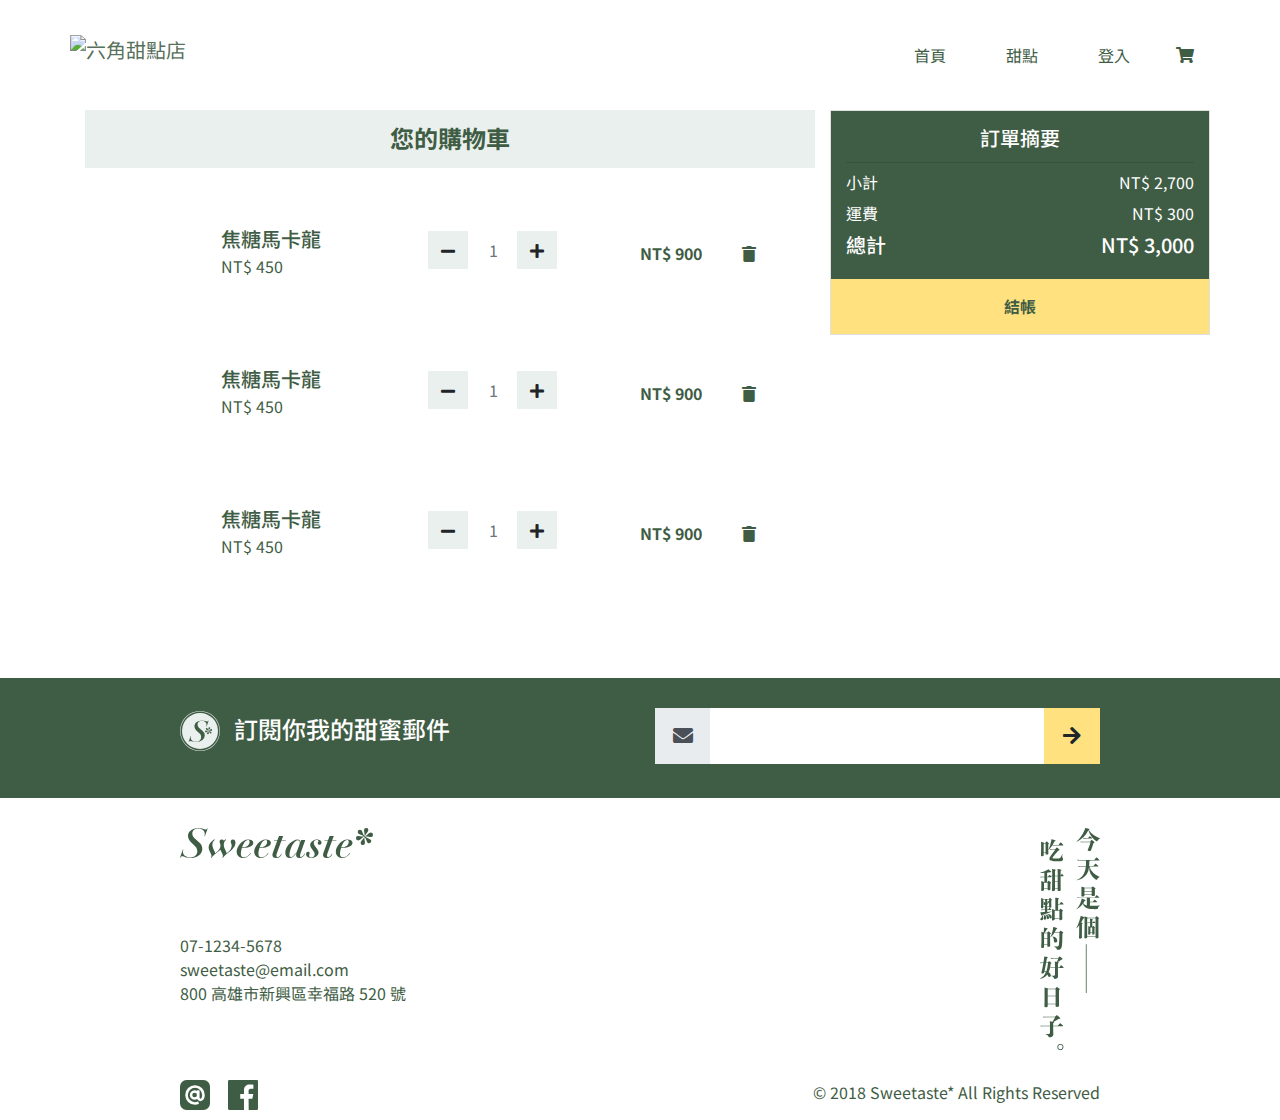
==== commit 384f23fa: "fix work from hexschool" ====
--- a/cart.html
+++ b/cart.html
@@ -11,7 +11,7 @@
 </head>
 
 <body>
-  <nav class="navbar navbar-expand-lg navbar-light bg-light">
+  <nav class="navbar navbar-expand-lg navbar-light">
     <div class="container px-0">
       <h1 class="d-none">六角甜點店</h1>
       <button class="navbar-toggler" type="button" data-toggle="collapse" data-target="#navbarNav"
@@ -23,7 +23,7 @@
           width="220" height="40">
         <img class="d-lg-none" src="img/logo-sm.svg" alt="六角甜點店" height="20">
       </a>
-      <a class="text-mainG d-flex align-items-center order-md-1 ml-5" href="cart.html">
+      <a class="nav-link text-mainG d-flex align-items-center order-lg-1" href="cart.html">
         <i class="fas fa-shopping-cart"></i>
       </a>
       <div class="collapse navbar-collapse" id="navbarNav">
@@ -51,7 +51,7 @@
         <!-- 商品列 start -->
         <div class="row no-gutters my-30">
           <div class="col-8 col-md-12 col-lg-2">
-            <div class="cart-img bgCover" style="background-image: url('https://bit.ly/2zKOP7w');"></div>
+            <div class="cart-img bg-cover" style="background-image: url('https://bit.ly/2zKOP7w');"></div>
           </div>
           <div
             class="col-4 col-md-8 col-lg-6 p-md-5 p-0 flex-wrap flex-md-nowrap d-flex align-items-center justify-content-end justify-content-md-start">
@@ -86,7 +86,7 @@
         <!-- 商品列 start -->
         <div class="row no-gutters my-30">
           <div class="col-8 col-md-12 col-lg-2">
-            <div class="cart-img bgCover" style="background-image: url('https://bit.ly/2zKOP7w');"></div>
+            <div class="cart-img bg-cover" style="background-image: url('https://bit.ly/2zKOP7w');"></div>
           </div>
           <div
             class="col-4 col-md-8 col-lg-6 p-md-5 p-0 flex-wrap flex-md-nowrap d-flex align-items-center justify-content-end justify-content-md-start">
@@ -121,7 +121,7 @@
         <!-- 商品列 start -->
         <div class="row no-gutters my-30">
           <div class="col-8 col-md-12 col-lg-2">
-            <div class="cart-img bgCover" style="background-image: url('https://bit.ly/2zKOP7w');"></div>
+            <div class="cart-img bg-cover" style="background-image: url('https://bit.ly/2zKOP7w');"></div>
           </div>
           <div
             class="col-4 col-md-8 col-lg-6 p-md-5 p-0 flex-wrap flex-md-nowrap d-flex align-items-center justify-content-end justify-content-md-start">
@@ -209,14 +209,14 @@
         <div class="col-md-5">
           <div class="input-group mb-3">
             <div class="input-group-prepend">
-              <span class="input-group-text" id="basic-addon1">
-                <i class="fas fa-envelope"></i>
+              <span class="input-group-text justify-content-center" id="basic-addon1" style="width: 56px;">
+                <i class="fas fa-envelope h5 m-0"></i>
               </span>
             </div>
-            <input type="text" class="form-control">
+            <input type="email" class="form-control" style="height: 56px;">
             <div class="input-group-append">
-              <button class="btn btn-mainY" type="button">
-                <i class="fas fa-arrow-right"></i>
+              <button class="btn btn-mainY" type="button" style="width: 56px;">
+                <i class="fas fa-arrow-right h5 m-0"></i>
               </button>
             </div>
           </div>
@@ -264,7 +264,6 @@
   <script src="https://stackpath.bootstrapcdn.com/bootstrap/4.2.1/js/bootstrap.min.js"
     integrity="sha384-B0UglyR+jN6CkvvICOB2joaf5I4l3gm9GU6Hc1og6Ls7i6U/mkkaduKaBhlAXv9k" crossorigin="anonymous">
   </script>
-  <script src="js/all.js"></script>
 </body>
 
 </html>--- a/css/style.css
+++ b/css/style.css
@@ -1,190 +1,10 @@
-@import url("https://fonts.googleapis.com/css?family=Noto+Sans+TC");
-header .banner {
-  height: 496px;
-}
-
-header .banner-menu {
-  margin-top: -90px;
-}
-
-header .banner-menu a {
-  height: 250px;
-  position: relative;
-  z-index: 2;
-  -webkit-writing-mode: vertical-lr;
-  -ms-writing-mode: tb-lr;
-  writing-mode: vertical-lr;
-  overflow: hidden;
-  -webkit-transition: color 0.3s;
-  transition: color 0.3s;
-}
-
-header .banner-menu a:hover, header .banner-menu a:focus {
-  color: #3F5D45;
-}
-
-header .banner-menu a span {
-  letter-spacing: 10px;
-}
-
-header .banner-menu a .banner-menu-bg {
-  position: absolute;
-  top: 0;
-  left: 0;
-  bottom: 0;
-  right: 0;
-  z-index: -1;
-  background-color: rgba(63, 93, 69, 0.8);
-  -webkit-transition: background-color 0.3s;
-  transition: background-color 0.3s;
-}
-
-header .banner-menu a .banner-menu-bg:hover, header .banner-menu a .banner-menu-bg:focus {
-  background-color: rgba(255, 225, 128, 0.8);
-}
-
-header .banner-menu a .banner-menu-img {
-  position: absolute;
-  top: 0;
-  left: 0;
-  bottom: 0;
-  right: 0;
-  z-index: -2;
-  -webkit-filter: blur(5px);
-          filter: blur(5px);
-  -webkit-transition: -webkit-filter 0.3s;
-  transition: -webkit-filter 0.3s;
-  transition: filter 0.3s;
-  transition: filter 0.3s, -webkit-filter 0.3s;
-}
-
-header .banner-menu a .banner-menu-img:hover, header .banner-menu a .banner-menu-img:focus {
-  -webkit-filter: blur(0);
-          filter: blur(0);
-}
-
-@media (min-width: 768px) {
-  .whyChoice .textSet {
-    -webkit-writing-mode: vertical-rl;
-    -ms-writing-mode: tb-rl;
-    writing-mode: vertical-rl;
-  }
-}
-
-.whyChoice .textSet {
-  line-height: 2;
-  color: #8DA291;
-}
-
-@media (min-width: 768px) {
-  .whyChoice .moveSet-img {
-    margin-top: -24px;
-    margin-bottom: -24px;
-  }
-}
-
-.whyChoice .moveSet-img {
-  min-height: 250px;
-}
-
-.item-card .item-img {
-  height: 350px;
-  position: relative;
-}
-
-.item-card .item-img .item-img-best {
-  -webkit-writing-mode: vertical-rl;
-  -ms-writing-mode: tb-rl;
-  writing-mode: vertical-rl;
-  letter-spacing: 3px;
-}
-
-.item-card .item-img .item-img-love-checkbox {
-  position: absolute;
-  top: 10px;
-  right: 10px;
-}
-
-.item-card .item-img .item-img-love-checkbox .item-img-love {
-  cursor: pointer;
-}
-
-.item-card .item-img .item-img-love-checkbox .item-img-love .fas-love,
-.item-card .item-img .item-img-love-checkbox .item-img-love .item-img-love-check {
-  display: none;
-}
-
-.item-card .item-img .item-img-love-checkbox .item-img-love .item-img-love-check:checked ~ .far-love {
-  display: none;
-}
-
-.item-card .item-img .item-img-love-checkbox .item-img-love .item-img-love-check:checked ~ .fas-love {
-  display: block;
-}
-
-.banner {
-  min-height: 496px;
-}
-
-@media (min-width: 768px) {
-  .btnSet {
-    border: 1px solid #ccc !important;
-  }
-}
-
-.cart-img {
-  height: 110px;
-  min-width: 110px;
-}
-
-.stepLine {
-  position: relative;
-}
-
-.stepLine::after {
-  content: '';
-  position: absolute;
-  top: 50%;
-  left: 0;
-  right: 0;
-  border: 1px solid #fff;
-}
-
-.stepLine .stepDot {
-  background-color: #3F5D45;
-  z-index: 1;
-  border-radius: 50px;
-  color: #fff;
-  overflow: hidden;
-}
-
-.stepLineDark {
-  position: relative;
-}
-
-.stepLineDark::after {
-  content: '';
-  position: absolute;
-  top: 50%;
-  left: 0;
-  right: 0;
-  border: 1px solid #3F5D45;
-}
-
-.stepLineDark .stepDotDark {
-  background-color: #fff;
-  z-index: 1;
-  border-radius: 50px;
-  color: #3F5D45;
-  overflow: hidden;
-}
-
 /*!
  * Bootstrap v4.3.1 (https://getbootstrap.com/)
  * Copyright 2011-2019 The Bootstrap Authors
  * Copyright 2011-2019 Twitter, Inc.
  * Licensed under MIT (https://github.com/twbs/bootstrap/blob/master/LICENSE)
  */
+@import url("https://fonts.googleapis.com/css?family=Noto+Sans+TC");
 :root {
   --blue: #007bff;
   --indigo: #6610f2;
@@ -14107,11 +13927,227 @@
   }
 }
 
+header .banner {
+  height: 496px;
+}
+
+header .banner-menu {
+  margin-top: -90px;
+}
+
+header .banner-menu a {
+  height: 250px;
+  position: relative;
+  z-index: 2;
+  -webkit-writing-mode: vertical-lr;
+  -ms-writing-mode: tb-lr;
+  writing-mode: vertical-lr;
+  overflow: hidden;
+  -webkit-transition: color 0.3s;
+  transition: color 0.3s;
+}
+
+header .banner-menu a span {
+  letter-spacing: 10px;
+}
+
+header .banner-menu a .banner-menu-bg {
+  position: absolute;
+  top: 0;
+  left: 0;
+  bottom: 0;
+  right: 0;
+  z-index: -1;
+  background-color: rgba(63, 93, 69, 0.8);
+  -webkit-transition: background-color 0.3s;
+  transition: background-color 0.3s;
+}
+
+header .banner-menu a .banner-menu-img {
+  position: absolute;
+  top: 0;
+  left: 0;
+  bottom: 0;
+  right: 0;
+  z-index: -2;
+  -webkit-filter: blur(5px);
+          filter: blur(5px);
+  -webkit-transition: -webkit-filter 0.3s;
+  transition: -webkit-filter 0.3s;
+  transition: filter 0.3s;
+  transition: filter 0.3s, -webkit-filter 0.3s;
+}
+
+header .banner-menu a:hover, header .banner-menu a:focus {
+  color: #3F5D45 !important;
+}
+
+header .banner-menu a:hover .banner-menu-bg, header .banner-menu a:focus .banner-menu-bg {
+  background-color: rgba(255, 225, 128, 0.8);
+}
+
+header .banner-menu a:hover .banner-menu-img, header .banner-menu a:focus .banner-menu-img {
+  -webkit-filter: blur(0);
+          filter: blur(0);
+}
+
+@media (min-width: 992px) {
+  .why-choice .text-set {
+    -webkit-writing-mode: vertical-rl;
+    -ms-writing-mode: tb-rl;
+    writing-mode: vertical-rl;
+  }
+}
+
+.why-choice .text-set {
+  line-height: 2;
+  color: #8DA291;
+}
+
+@media (min-width: 992px) {
+  .why-choice .moveset-img {
+    margin-top: -24px;
+    margin-bottom: -24px;
+  }
+}
+
+.why-choice .moveset-img {
+  min-height: 250px;
+}
+
+.item-card .item-img {
+  height: 350px;
+  position: relative;
+}
+
+.item-card .item-img .item-img-best {
+  -webkit-writing-mode: vertical-rl;
+  -ms-writing-mode: tb-rl;
+  writing-mode: vertical-rl;
+  letter-spacing: 3px;
+}
+
+.item-card .item-img .item-img-love-checkbox {
+  position: absolute;
+  top: 10px;
+  right: 10px;
+}
+
+.item-card .item-img .item-img-love-checkbox .item-img-love {
+  cursor: pointer;
+}
+
+.item-card .item-img .item-img-love-checkbox .item-img-love .fas-love,
+.item-card .item-img .item-img-love-checkbox .item-img-love .item-img-love-check {
+  display: none;
+}
+
+.item-card .item-img .item-img-love-checkbox .item-img-love .item-img-love-check:checked ~ .far-love {
+  display: none;
+}
+
+.item-card .item-img .item-img-love-checkbox .item-img-love .item-img-love-check:checked ~ .fas-love {
+  display: block;
+}
+
+.banner {
+  min-height: 496px;
+}
+
+.btn-set {
+  border: 1px solid #ccc !important;
+}
+
+.checkbox input[type="checkbox"] {
+  position: relative;
+}
+
+.checkbox input[type="checkbox"] ~ .remember::after,
+.checkbox input[type="checkbox"] ~ .remember::before {
+  content: '';
+  position: absolute;
+  left: 30px;
+  bottom: 101px;
+  width: 20px;
+  height: 20px;
+  background-color: #EAF0ED;
+}
+
+.checkbox input[type="checkbox"] ~ .remember::after {
+  display: none;
+}
+
+.checkbox input[type="checkbox"] ~ .remember::before {
+  display: block;
+}
+
+.checkbox input[type="checkbox"]:checked ~ .remember::before {
+  display: none;
+}
+
+.checkbox input[type="checkbox"]:checked ~ .remember::after {
+  display: block;
+  content: "\f00c";
+  text-align: center;
+  line-height: 20px;
+  font-family: "Font Awesome 5 Free";
+  font-weight: 900;
+  background-color: #FFE180;
+  color: #3F5D45;
+}
+
+.cart-img {
+  height: 110px;
+  min-width: 110px;
+}
+
+.step-line {
+  position: relative;
+}
+
+.step-line::after {
+  content: '';
+  position: absolute;
+  top: 50%;
+  left: 0;
+  right: 0;
+  border: 1px solid #fff;
+}
+
+.step-line .step-dot {
+  background-color: #3F5D45;
+  z-index: 1;
+  border-radius: 50px;
+  color: #fff;
+  overflow: hidden;
+}
+
+.step-linedark {
+  position: relative;
+}
+
+.step-linedark::after {
+  content: '';
+  position: absolute;
+  top: 50%;
+  left: 0;
+  right: 0;
+  border: 1px solid #3F5D45;
+}
+
+.step-linedark .step-dotdark {
+  background-color: #fff;
+  z-index: 1;
+  border-radius: 50px;
+  color: #3F5D45;
+  overflow: hidden;
+}
+
 body {
   font-family: 'Noto Sans TC', sans-serif !important;
 }
 
-body .bgCover {
+body .bg-cover {
   background-position: center center;
   background-size: cover;
 }
